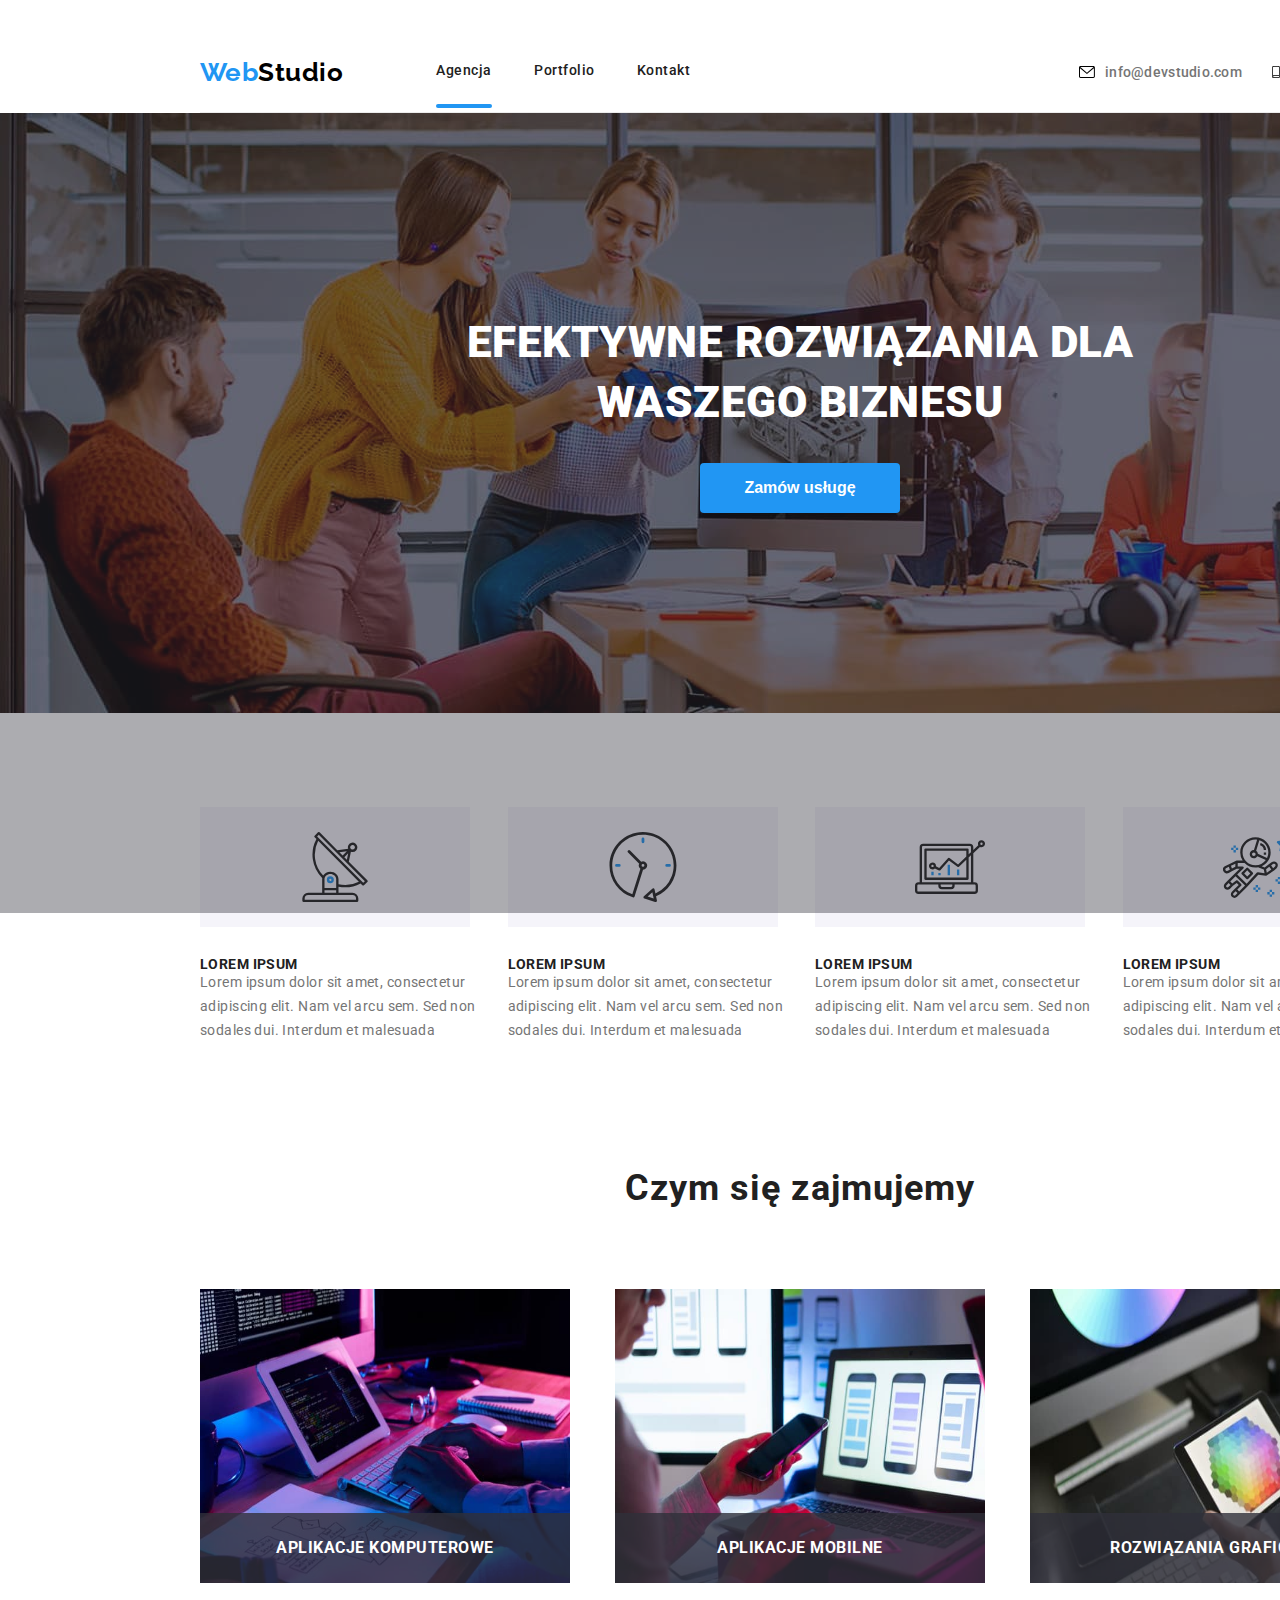
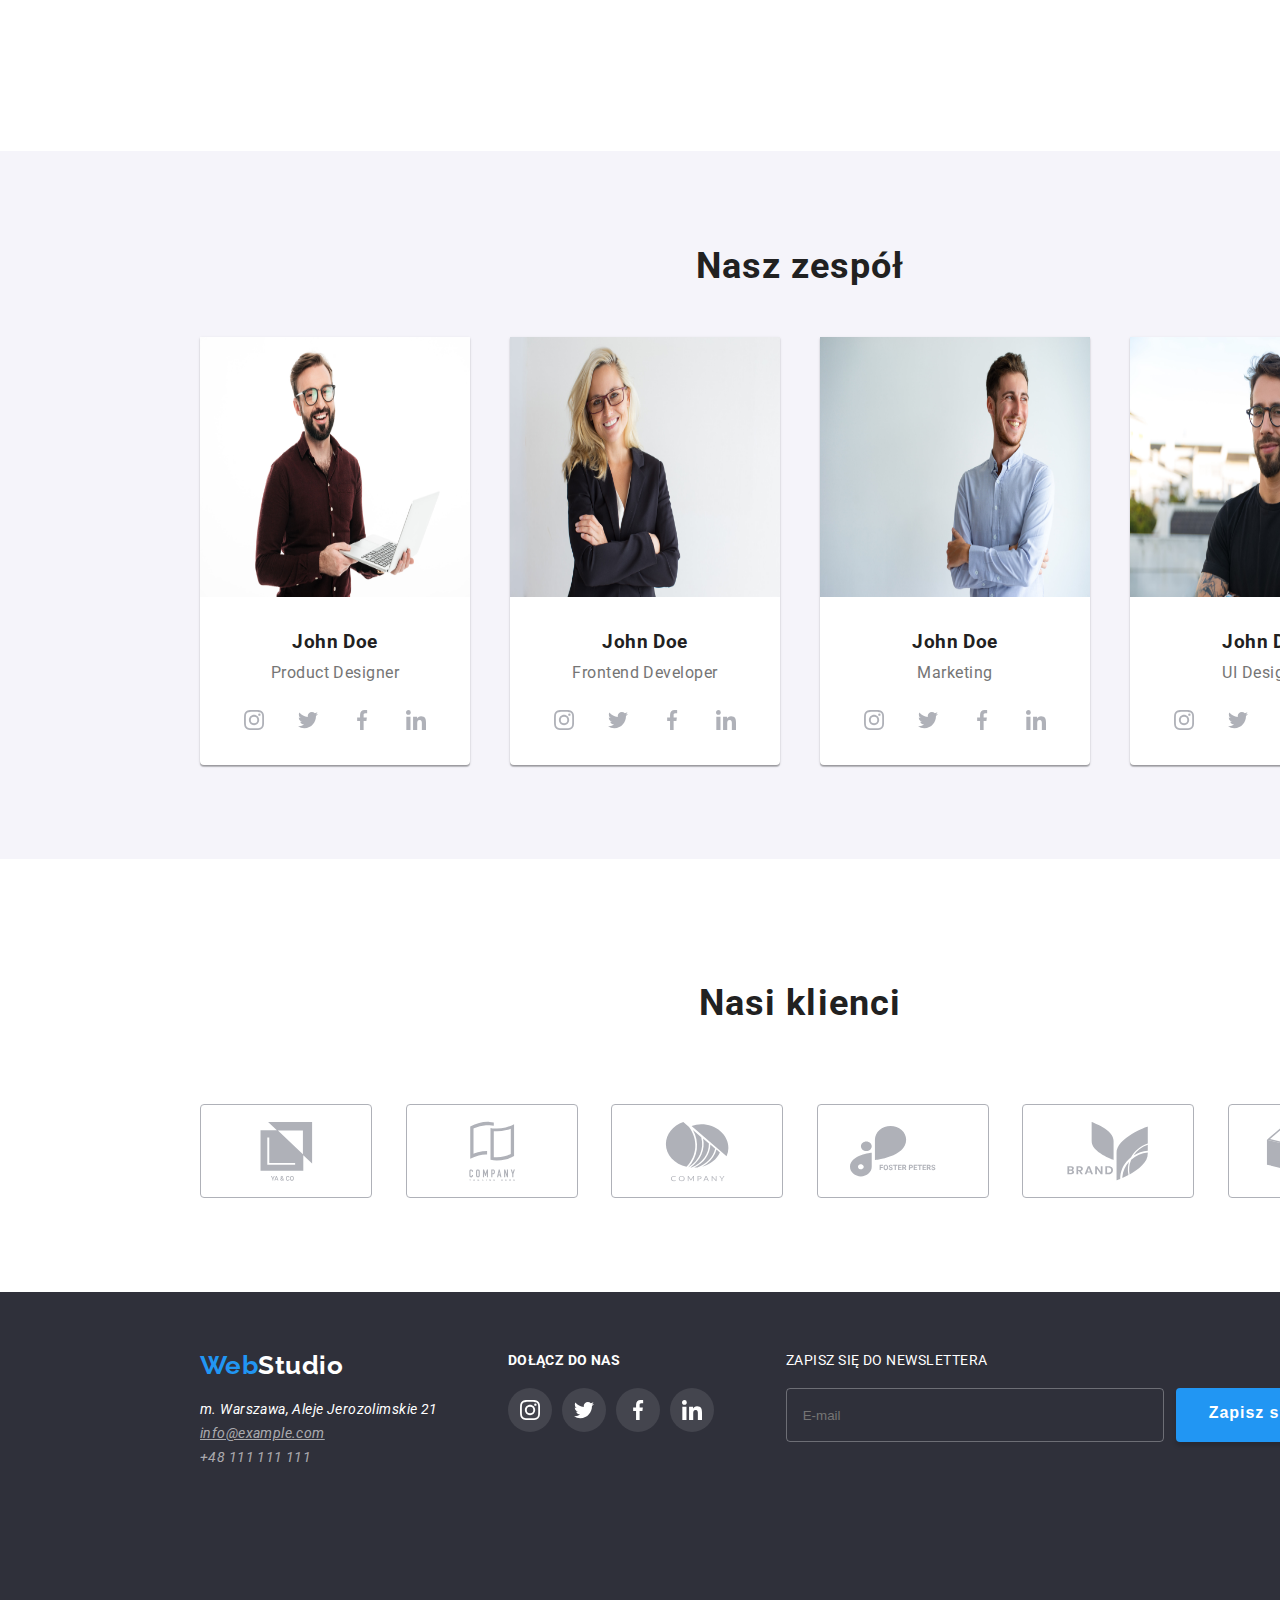
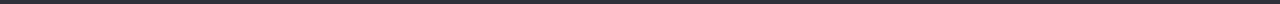
==== index.html @ 8ec06f4e "first commit" ====
<!DOCTYPE html>
<html lang="pl">
  <head>
    <meta charset="UTF-8" />
    <meta http-equiv="X-UA-Compatible" content="IE=edge" />
    <meta name="viewport" content="width=device-width, initial-scale=1.0" />
    <title>Studio</title>
    <link rel="stylesheet" href="./css/styles.css" />
    <link rel="preconnect" href="https://fonts.googleapis.com" />
    <link rel="preconnect" href="https://fonts.gstatic.com" crossorigin />
    <link
      href="https://fonts.googleapis.com/css2?family=Raleway:wght@700&family=Roboto:wght@400;500;700;900&display=swap"
      rel="stylesheet"
    />
    <link
      rel="stylesheet"
      href="https://cdnjs.cloudflare.com/ajax/libs/modern-normalize/2.0.0/modern-normalize.min.css"
      integrity="sha512-4xo8blKMVCiXpTaLzQSLSw3KFOVPWhm/TRtuPVc4WG6kUgjH6J03IBuG7JZPkcWMxJ5huwaBpOpnwYElP/m6wg=="
      crossorigin="anonymous"
      referrerpolicy="no-referrer"
    />
    <style>
      body {
        width: 1600px;
      }
    </style>
  </head>
  <body>
    <header class="container">
      <nav class="navigation-container">
        <div class="menu-nav">
          <a href="index.html" class="ws-link"
            ><span class="web">Web</span>Studio</a
          >

          <ul class="nav-list">
            <li>
              <a class="nav-links is-active" href="index.html">Agencja</a>
            </li>
            <li><a class="nav-links" href="portfolio.html">Portfolio</a></li>
            <li><a class="nav-links" href="https://google.com">Kontakt</a></li>
          </ul>
        </div>

        <div class="contacts-nav">
          <ul class="contacts-menu">
            <li class="contacts-item">
              <a class="contact-links" href="mailto:info@devstudio.com">
                <svg class="contact-icon" width="16px" height="12px">
                  <use href="images/icons.svg#icon-envelope"></use>
                </svg>
                info@devstudio.com
              </a>
            </li>
            <li class="contacts-item">
              <a class="contact-links" href="tel:48111111111">
                <svg class="contact-icon" width="10px" height="12px">
                  <use href="images/icons.svg#icon-smartphone"></use>
                </svg>
                +48 111 111 111
              </a>
            </li>
          </ul>
        </div>
      </nav>
    </header>
    <main>
      <section class="hero">
        <div class="hero-container">
          <div class="title-main">
            <h1>EFEKTYWNE ROZWIĄZANIA DLA WASZEGO BIZNESU</h1>
          </div>

          <div class="order-button">
            <button data-modal-open class="button-main" type="button">
              Zamów usługę
            </button>
          </div>
        </div>
      </section>

      <section>
        <div class="container">
          <ul class="lorem-list">
            <li>
              <div class="box">
                <div class="icon-box">
                  <svg width="70px" height="70px">
                    <use href="images/icons.svg#icon-antenna-1"></use>
                  </svg>
                </div>
                <h3 class="title-lorem">LOREM IPSUM</h3>
                <p class="text-lorem">
                  Lorem ipsum dolor sit amet, consectetur adipiscing elit. Nam
                  vel arcu sem. Sed non sodales dui. Interdum et malesuada
                </p>
              </div>
            </li>
            <li>
              <div class="box">
                <div class="icon-box">
                  <svg width="70px" height="70px">
                    <use href="images/icons.svg#icon-clock-1"></use>
                  </svg>
                </div>
                <h3 class="title-lorem">LOREM IPSUM</h3>
                <p class="text-lorem">
                  Lorem ipsum dolor sit amet, consectetur adipiscing elit. Nam
                  vel arcu sem. Sed non sodales dui. Interdum et malesuada
                </p>
              </div>
            </li>
            <li>
              <div class="box">
                <div class="icon-box">
                  <svg width="70px" height="70px">
                    <use href="images/icons.svg#icon-diagram-1"></use>
                  </svg>
                </div>
                <h3 class="title-lorem">LOREM IPSUM</h3>
                <p class="text-lorem">
                  Lorem ipsum dolor sit amet, consectetur adipiscing elit. Nam
                  vel arcu sem. Sed non sodales dui. Interdum et malesuada
                </p>
              </div>
            </li>
            <li>
              <div class="box">
                <div class="icon-box">
                  <svg width="70px" height="70px">
                    <use href="images/icons.svg#icon-astronaut-1"></use>
                  </svg>
                </div>
                <h3 class="title-lorem">LOREM IPSUM</h3>
                <p class="text-lorem">
                  Lorem ipsum dolor sit amet, consectetur adipiscing elit. Nam
                  vel arcu sem. Sed non sodales dui. Interdum et malesuada
                </p>
              </div>
            </li>
          </ul>
        </div>
      </section>

      <section>
        <div class="container">
          <div class="what-we-do"><h2>Czym się zajmujemy</h2></div>
          <ul class="our-work">
            <li>
              <img
                class="about-us-img"
                src="images/box1.jpg"
                alt="computer"
                width="370"
                height="294"
              />
              <div class="about-us-title">
                <p class="about-us-text">Aplikacje komputerowe</p>
              </div>
            </li>
            <li>
              <img
                class="about-us-img"
                src="images/box2.jpg"
                alt="mobile"
                width="370"
                height="294"
              />
              <div class="about-us-title">
                <p class="about-us-text">Aplikacje mobilne</p>
              </div>
            </li>
            <li>
              <img
                class="about-us-img"
                src="images/box3.jpg"
                alt="tablet"
                width="370"
                height="294"
              />
              <div class="about-us-title">
                <p class="about-us-text">Rozwiązania graficzne</p>
              </div>
            </li>
          </ul>
        </div>
      </section>

      <section class="our-team">
        <div class="container team-main">
          <h2 class="our-team-title">Nasz zespół</h2>
          <ul class="team-cards">
            <li>
              <div class="card">
                <img
                  src="images/team_card_1.jpg"
                  alt="smile man"
                  width="270"
                  height="260"
                />
                <h3 class="card-name">John Doe</h3>
                <p class="position-name">Product Designer</p>

                <div class="card-icon">
                  <div class="social-media-icons">
                    <svg width="20px" height="20px">
                      <use href="images/icons.svg#icon-instagram-2"></use>
                    </svg>
                  </div>
                  <div class="social-media-icons">
                    <svg width="20px" height="20px">
                      <use href="images/icons.svg#icon-twitter-1"></use>
                    </svg>
                  </div>
                  <div class="social-media-icons">
                    <svg width="20px" height="20px">
                      <use href="images/icons.svg#icon-facebook-1"></use>
                    </svg>
                  </div>
                  <div class="social-media-icons">
                    <svg width="20px" height="20px">
                      <use href="images/icons.svg#icon-linkedin-1"></use>
                    </svg>
                  </div>
                </div>
              </div>
            </li>

            <li>
              <div class="card">
                <img
                  src="images/team_card_2.jpg"
                  alt="smile woman"
                  width="270"
                  height="260"
                />
                <h3 class="card-name">John Doe</h3>
                <p class="position-name">Frontend Developer</p>

                <div class="card-icon">
                  <div class="social-media-icons">
                    <svg width="20px" height="20px">
                      <use href="images/icons.svg#icon-instagram-2"></use>
                    </svg>
                  </div>
                  <div class="social-media-icons">
                    <svg width="20px" height="20px">
                      <use href="images/icons.svg#icon-twitter-1"></use>
                    </svg>
                  </div>
                  <div class="social-media-icons">
                    <svg width="20px" height="20px">
                      <use href="images/icons.svg#icon-facebook-1"></use>
                    </svg>
                  </div>
                  <div class="social-media-icons">
                    <svg width="20px" height="20px">
                      <use href="images/icons.svg#icon-linkedin-1"></use>
                    </svg>
                  </div>
                </div>
              </div>
            </li>

            <li>
              <div class="card">
                <img
                  src="images/team_card_3.jpg"
                  alt="smile man"
                  width="270"
                  height="260"
                />
                <h3 class="card-name">John Doe</h3>
                <p class="position-name">Marketing</p>

                <div class="card-icon">
                  <div class="social-media-icons">
                    <svg width="20px" height="20px">
                      <use href="images/icons.svg#icon-instagram-2"></use>
                    </svg>
                  </div>
                  <div class="social-media-icons">
                    <svg width="20px" height="20px">
                      <use href="images/icons.svg#icon-twitter-1"></use>
                    </svg>
                  </div>
                  <div class="social-media-icons">
                    <svg width="20px" height="20px">
                      <use href="images/icons.svg#icon-facebook-1"></use>
                    </svg>
                  </div>
                  <div class="social-media-icons">
                    <svg width="20px" height="20px">
                      <use href="images/icons.svg#icon-linkedin-1"></use>
                    </svg>
                  </div>
                </div>
              </div>
            </li>

            <li>
              <div class="card">
                <img
                  src="images/team_card_4.jpg"
                  alt="smile man with glasses"
                  width="270"
                  height="260"
                />
                <h3 class="card-name">John Doe</h3>
                <p class="position-name">UI Designer</p>

                <div class="card-icon">
                  <div class="social-media-icons">
                    <svg width="20px" height="20px">
                      <use href="images/icons.svg#icon-instagram-2"></use>
                    </svg>
                  </div>
                  <div class="social-media-icons">
                    <svg width="20px" height="20px">
                      <use href="images/icons.svg#icon-twitter-1"></use>
                    </svg>
                  </div>
                  <div class="social-media-icons">
                    <svg width="20px" height="20px">
                      <use href="images/icons.svg#icon-facebook-1"></use>
                    </svg>
                  </div>
                  <div class="social-media-icons">
                    <svg width="20px" height="20px">
                      <use href="images/icons.svg#icon-linkedin-1"></use>
                    </svg>
                  </div>
                </div>
              </div>
            </li>
          </ul>
        </div>
      </section>

      <section class="clients">
        <div class="container">
          <div class="our-clients"><h2>Nasi klienci</h2></div>
          <ul class="clients-icons">
            <li>
              <div class="clients-logo">
                <svg width="106px" height="60.4px">
                  <use href="images/icons.svg#icon-YA--CO"></use>
                </svg>
              </div>
            </li>
            <li>
              <div class="clients-logo">
                <svg width="106px" height="60.4px">
                  <use href="images/icons.svg#icon-company"></use>
                </svg>
              </div>
            </li>
            <li>
              <div class="clients-logo">
                <svg width="106px" height="60.4px">
                  <use href="images/icons.svg#icon-company-2"></use>
                </svg>
              </div>
            </li>
            <li>
              <div class="clients-logo">
                <svg width="106px" height="60.4px">
                  <use href="images/icons.svg#icon-foster-peters"></use>
                </svg>
              </div>
            </li>
            <li>
              <div class="clients-logo">
                <svg width="106px" height="60.4px">
                  <use href="images/icons.svg#icon-brand"></use>
                </svg>
              </div>
            </li>
            <li>
              <div class="clients-logo">
                <svg width="106px" height="60.4px">
                  <use href="images/icons.svg#icon-company3"></use>
                </svg>
              </div>
            </li>
          </ul>
        </div>
      </section>
    </main>

    <footer class="footer">
      <div class="container">
        <div class="footer-main">
          <div class="address-footer">
            <p class="footer-top-line"><span class="web">Web</span>Studio</p>
            <address>
              <ul>
                <li>
                  <a
                    class="footer-location"
                    href="https://goo.gl/maps/ze5Bx688UndLrZjg8"
                    target="_blank"
                  >
                    m. Warszawa, Aleje Jerozolimskie 21</a
                  >
                </li>
                <li>
                  <a class="footer-contact-mail" href="mailto:info@example.com"
                    >info@example.com</a
                  >
                </li>
                <li>
                  <a class="footer-contact" href="tel:48111111111"
                    >+48 111 111 111</a
                  >
                </li>
              </ul>
            </address>
          </div>

          <div class="join-us-footer">
            <p class="join-us-title">dołącz do nas</p>

            <div class="footer-social-media">
              <div class="social-media-icons-footer">
                <svg width="20px" height="20px">
                  <use href="images/icons.svg#icon-instagram-2"></use>
                </svg>
              </div>
              <div class="social-media-icons-footer">
                <svg width="20px" height="20px">
                  <use href="images/icons.svg#icon-twitter-1"></use>
                </svg>
              </div>
              <div class="social-media-icons-footer">
                <svg width="20px" height="20px">
                  <use href="images/icons.svg#icon-facebook-1"></use>
                </svg>
              </div>
              <div class="social-media-icons-footer">
                <svg width="20px" height="20px">
                  <use href="images/icons.svg#icon-linkedin-1"></use>
                </svg>
              </div>
            </div>
          </div>
          <div class="footer-newsletter">
            <form>
              <label for="newsletter" class="footer-inscription"
                ><p>Zapisz się do newslettera</p></label
              >
              <div class="input-send">
                <input
                  id="newsletter"
                  type="email"
                  placeholder="E-mail"
                  class="newsletter-input form-input"
                />
                <button type="submit" class="button-main-page">
                  Zapisz się
                  <svg width="24px" height="24" class="icon-newsletter">
                    <use href="./images/icons.svg#icon-send"></use>
                  </svg>
                </button>
              </div>
            </form>
          </div>
        </div>
      </div>
    </footer>

    <div class="modal-backdrop is-hidden" data-modal>
      <div class="modal">
        <button class="modal-button" data-modal-close>
          <svg width="30px" height="30px">
            <use href="images/icon-close.svg#icon-close"></use>
          </svg>
        </button>
        <form name="order_the_service" autocomplete="on" class="form-style">
          <h3>Zostaw swoje dane w formularzu poniżej</h3>
          <div class="input-icons">
            <div class="form-box">
              <label for="name" class="form-label"> Imie</label>
              <input
                class="form-input"
                id="name"
                type="text"
                name="name"
                required
              />
              <svg width="12px" height="12px" class="icons-form">
                <use href="./images/icons.svg#icon-name"></use>
              </svg>
            </div>

            <div class="form-box">
              <label for="phone" class="form-label"> Telefon</label>
              <input
                class="form-input"
                id="phone"
                type="tel"
                name="phone_number"
              />
              <svg width="13px" height="13px" class="icons-form">
                <use href="./images/icons.svg#icon-phone"></use>
              </svg>
            </div>

            <div class="form-box">
              <label for="e-mail" class="form-label">Email</label>
              <input id="e-mail" type="email" name="email" class="form-input" />
              <svg width="15px" height="12px" class="icons-form">
                <use href="./images/icons.svg#icon-e-mail"></use>
              </svg>
            </div>

            <label for="comment" class="form-label"><p>Komentarz</p></label>
            <textarea
              id="comment"
              name="comment"
              placeholder="Wprowadź tekst"
              class="textarea form-input"
            ></textarea>
          </div>

          <label class="checkbox-label" for="checkbox-accept">
            <input
              class="checkbox-hidden"
              type="checkbox"
              width="16px"
              height="15px"
              name="reg_accept"
              required
            />
            <svg class="checkbox-icon-unchecked" width="16px" height="15px">
              <use href="./images/icons.svg#icon-checkbox"></use>
            </svg>
            <svg class="checkbox-icon" width="16px" height="15px">
              <use href="./images/icons.svg#icon-tick"></use>
            </svg>

            <div class="checkbox-text">
              Oświadczam iż akceptuję <a href="">Regulamin</a> i
              <a href="">Politykę Prywatności</a>
            </div>
          </label>

          <button type="submit" class="button-main-page">Wyślij</button>
        </form>
      </div>
    </div>

    <script src="./js/modal.js"></script>
  </body>
</html>
---- css/styles.css ----
body {
  font-family: "Roboto", sans-serif;
  color: #212121;
  letter-spacing: 0.03em;
  margin: 0 auto;
}

:root {
  --brand-color-blue: #2196f3;
  --brand-color-grey: #757575;
  --white-tekst: #fff;
  --background-dark: #2f303a;
  --background-light: #f5f4fa;
  --header-border: #ececec;
  --img-shadow-first: #0000001f; /* 0.12 opacity */
  --img-shadow-second: #00000024; /* 0.14 opacity */
  --img-shadow-third: #00000033; /* 0.2 opacity */
  --button-shadow-hover-first: #0000001a; /* 0.1 opacity */
  --button-shadow-hover-second: #00000014;
  --grid-shadow-second: #0000000f;
  --grid-shadow-third: #00000029; /* 0.16 opacity */
  --grid-border: #eee;
  --overlay: #2f303a66;
  --icon-color: #afb1b8;
  --icon-color-footer: #ffffff1a;
  --overlay-what-we-do: rgba(47, 48, 58, 0.8);
  --default-time: 250ms;
  --default-timing-function: cubic-bezier(0.4, 0, 0.2, 1);
  --img-overlay-portfolio: rgba(33, 150, 243, 0.9);
  --newsletter-border: rgba(255, 255, 255, 0.3);
  --form-input-border: rgba(33, 33, 33, 0.2);
  --icons-form-color: #212121;
}

.container {
  width: 1200px;
  margin: 0 auto;
  padding: 0 15px 0 15px;
}

ul {
  list-style-type: none;
  padding: 0;
  margin: 0;
}

h2 {
  font-weight: 700;
  font-size: 36px;
  line-height: 42px;
  text-align: center;
  letter-spacing: 0.03em;
  color: #212121;
}

h3 {
  color: #212121;
  margin: 0;
}

a {
  text-decoration: none;
}

p {
  margin: 0;
  padding: 0;
}
.ws-link {
  font-family: "Raleway";
  font-style: normal;
  font-weight: 700;
  font-size: 26px;
  line-height: 100%;
  color: #000000;
  padding-top: 24px;
  padding-bottom: 25px;
  padding-right: 93px;
}
button:focus,
button:hover {
  background-color: var(--brand-color-blue);
  color: var(--white-tekst);
  box-shadow: 0px 3px 1px var(--button-shadow-hover-first),
    0px 1px 2px var(--button-shadow-hover-second),
    0px 2px 2px var(--img-shadow-first);
  transition-property: color, background-color, box-shadow;
  transition-duration: var(--default-time);
  transition-timing-function: var(--default-timing-function);
}

.web {
  color: #2196f3;
}

a.nav-links:link {
  color: #212121;
}
a.nav-links:visited {
  color: #212121;
}
a.nav-links:hover {
  color: #2196f3;
}
a.nav-links:active {
  color: #212121;
}

a.contact-links:link {
  color: #757575;
}
a.contact-links:visited {
  color: #757575;
}
a.contact-links:hover {
  color: #2196f3;
}
a.contact-links:active {
  color: #757575;
}

.contact-icon:hover {
  fill: #2196f3;
}

a.nav-links.is-active::after {
  content: "";
  display: block;
  position: relative;
  top: 25.5px;
  width: 100%;
  height: 4px;
  background-color: #2196f3;
  border-radius: 2px;
  color: #212121;
}

a.nav-links.portfolio::after {
  content: "";
  display: block;
  position: relative;
  top: 25.5px;
  width: 100%;
  height: 4px;
  background-color: #2196f3;
  border-radius: 2px;
}

.contacts-list {
  font-weight: 500;
  font-size: 14px;
  line-height: 100%;
}

.hero {
  max-width: 1600px;
  height: 600px;
  background-image: url("../images/background.jpg");
  position: relative;
}

.hero-container {
  position: absolute;
  top: 0;
  left: 0;
  width: 100%;
  height: 100%;
  background-color: rgba(47, 48, 58, 0.4);
  display: flex;
  flex-direction: column;
  align-items: center;
  padding-bottom: 200px;
  margin-bottom: 94px;
}

.title-main {
  display: flex;
  flex-direction: column;
  justify-content: center;
  align-items: center;
  width: 1200px;
  padding-bottom: 30px;
}

h1 {
  display: flex;
  max-width: 696px;
  text-align: center;
  margin: 0;
  font-weight: 900;
  font-size: 44px;
  line-height: 136%;
  color: #ffffff;
  padding-top: 200px;
}

.order-button {
  display: flex;
  justify-content: center;
}

.button-main {
  /* bg */
  width: 200px;
  height: 50px;
  background-color: #2196f3;
  box-shadow: 0px 4px 4px rgba(0, 0, 0, 0.15);
  border-radius: 4px;

  color: #ffffff;
  cursor: pointer;
  font-weight: 700;
  font-size: 16px;
  line-height: 188%;
}

.title-lorem {
  font-weight: 700;
  font-size: 14px;
  line-height: 100%;
  letter-spacing: 0.03em;
  text-transform: uppercase;
}

.text-lorem {
  font-size: 14px;
  line-height: 171%;
  letter-spacing: 0.03em;
  color: #757575;
}

.box {
  line-height: 171%;
  color: #757575;
}

.icon-box {
  display: flex;
  justify-content: center;
  align-items: center;
  width: 270px;
  height: 120px;
  background-color: #f5f4fa;
  margin-bottom: 30px;
}

.about-us {
  font-weight: 700;
  font-size: 36px;
  line-height: 100%;
}

.about-us-title {
  background-color: #2f303acc;
  width: 100%;
  height: 70px;
  position: relative;
  top: -74px;
}

.about-us-text {
  font-style: normal;
  font-weight: 700;
  text-transform: uppercase;
  line-height: 16px;
  text-align: center;
  letter-spacing: 0.03em;
  color: #ffffff;
  padding-top: 27px;
  z-index: 1;
}

.what-we-do {
  display: flex;
  flex-direction: column;
  align-items: center;
  padding-top: 94px;
  padding-bottom: 50px;
}

.about-us-img {
  width: 370px;
  height: 294px;
}

.our-team {
  width: 1600px;
  background-color: #f5f4fa;
}

.our-team-title {
  display: flex;
  justify-content: center;
  margin: 0 auto;
  padding-bottom: 50px;
}

.card {
  display: block;
  width: 270px;
  height: 428px;
  background-color: #ffffff;
  box-shadow: 0px 1px 3px rgba(0, 0, 0, 0.12), 0px 1px 1px rgba(0, 0, 0, 0.14),
    0px 2px 1px rgba(0, 0, 0, 0.2);
  border-radius: 0px 0px 4px 4px;
}

.card-icon {
  display: flex;
  justify-content: space-around;
  width: 206px;
  height: 56px;
  margin-left: 32px;
  gap: 10px;
  fill: #afb1b8;
}

.social-media-icons {
  display: flex;
  justify-content: center;
  align-items: center;
  width: 44px;
  height: 44px;
  border: none;
  border-radius: 22px;
  cursor: pointer;
}

.social-media-icons:hover {
  fill: #ffffff;
  background-color: #2196f3;
}

.clients {
  margin-bottom: 94px;
}

.our-clients {
  display: flex;
  justify-content: center;
  margin: 0 auto;
  padding-top: 94px;
}

.clients-icons {
  display: flex;
  justify-content: space-between;
  padding-top: 50px;
}

.clients-logo {
  display: flex;
  justify-content: center;
  align-items: center;
  width: 170px;
  height: 92px;
  border: 1px solid #afb1b8;
  border-radius: 4px;
  fill: #afb1b8;
}

.clients-logo:hover {
  border-color: #2196f3;
  border-radius: 4px;
}

.clients-logo:hover {
  fill: #2196f3;
}

.footer {
  width: 1600px;
  height: 252px;
  background: #2f303a;
  padding-top: 60px;
  margin: 0px;
}

.footer-main {
  display: flex;
  justify-content: flex-start;
}

.address-footer {
  display: block;
  justify-content: flex-start;
  margin-right: 70px;
}

.footer-top-line {
  font-family: "Raleway";
  font-style: normal;
  font-weight: 700;
  font-size: 26px;
  line-height: 100%;
  color: #ffffff;
  padding-bottom: 20px;
}

.footer-location {
  font-size: 14px;
  line-height: 171%;
  color: #ffffff;
  letter-spacing: 0.03em;
}

.footer-contact {
  font-size: 14px;
  line-height: 171%;
  color: rgba(255, 255, 255, 0.6);
  letter-spacing: 0.03em;
}

.footer-contact-mail {
  font-size: 14px;
  line-height: 171%;
  color: rgba(255, 255, 255, 0.6);
  letter-spacing: 0.03em;
  text-decoration-line: underline;
}

.join-us-footer {
  display: block;
}

.footer-social-media {
  display: flex;
  gap: 10px;
}

.social-media-icons-footer {
  display: flex;
  justify-content: center;
  align-items: center;
  width: 44px;
  height: 44px;
  border: none;
  border-radius: 22px;
  cursor: pointer;
  background-color: rgba(255, 255, 255, 0.1);
  fill: #ffffff;
}

.social-media-icons-footer:hover {
  fill: #ffffff;
  background-color: #2196f3;
}

.input-send {
  margin-top: 20px;
  display: flex;
  gap: 12px;
}

.newsletter-input {
  width: 358px;
  height: 50px;
  background-color: inherit;
  border: 1px solid var(--newsletter-border);
  border-radius: 4px;
  padding-left: 16px;
}

.footer-newsletter {
  padding-left: 72px;
}

.button-main-page {
  background-color: var(--brand-color-blue);
  color: var(--white-tekst);
  font-weight: 700;
  line-height: 1.875;
  width: 200px;
  padding: 10px 0;
  margin: 0 auto;
  letter-spacing: 0.06em;
  display: flex;
  justify-content: center;
  box-shadow: 0px 4px 4px rgba(0, 0, 0, 0.15);
}

.icon-newsletter {
  fill: var(--white-tekst);
  margin-left: 24px;
}
.footer-inscription {
  text-transform: uppercase;
  line-height: 1.1428em;
  font-size: 14px;
  color: #fff;
}

button {
  cursor: pointer;
  font-size: 16px;
  background-color: var(--background-light);
  font-weight: 500;
  line-height: 1.625;
  border: none;
  border-radius: 4px;
  padding: 6px 22px;
}

.form-style {
  display: flex;
  flex-direction: column;
  margin: 40px;
}

.form-input:focus {
  outline: 1px solid var(--brand-color-blue);
  transition-property: outline;
  transition-duration: var(--default-time);
  transition-timing-function: var(--default-timing-function);
}

.form-input:focus + svg {
  fill: var(--brand-color-blue);
  transition-property: fill;
  transition-duration: var(--default-time);
  transition-timing-function: var(--default-timing-function);
}

.join-us-title {
  display: flex;
  font-weight: 700;
  font-size: 14px;
  line-height: 16px;
  letter-spacing: 0.03em;
  text-transform: uppercase;
  color: #ffffff;
  padding-bottom: 20px;
}

.button-portfolio {
  height: 38px;
  background-color: #f5f4fa;
  border: none;
  border-radius: 4px;
  padding: 6px 22px;

  color: #212121;
  cursor: pointer;
  font-weight: 500;
  font-size: 16px;
  line-height: 162%;
  text-align: center;
  letter-spacing: 0.03em;
}

a.button-portfolio:link {
  background-color: #f5f4fa;
  color: #212121;
}
a.button-portfolio:visited {
  background-color: #f5f4fa;
  color: #212121;
}
a.button-portfolio:hover {
  background-color: #2196f3;
  color: #ffffff;
  box-shadow: 0px 3px 1px rgba(0, 0, 0, 0.1), 0px 1px 2px rgba(0, 0, 0, 0.08),
    0px 2px 2px rgba(0, 0, 0, 0.12);
  border-radius: 4px;
}
a.button-portfolio:active {
  background-color: #2196f3;
  color: #ffffff;
}

.project-card {
  display: flex;
  flex-direction: column;
  width: 370px;
  height: 404px;
  margin-bottom: 15px;
  margin-top: 15px;
}

.project-card:hover,
.project-card:focus {
  cursor: pointer;
  box-shadow: 0px 1px 1px rgba(0, 0, 0, 0.12), 0px 4px 4px rgba(0, 0, 0, 0.06),
    1px 4px 6px rgba(0, 0, 0, 0.16);
}

.card-image {
  position: relative;
  overflow: hidden;
}

.card-image-overlay {
  width: 370px;
  height: 294px;
  background-color: #2196f3e6;
  position: absolute;
  bottom: 0;
  overflow: hidden;
  transform: translateY(100%);
  transition-duration: 250ms;
  transition-timing-function: cubic-bezier(0.4, 0, 0.2, 1);
}

.card-image-overlay-text {
  font-size: 18px;
  line-height: 156%;
  letter-spacing: 0.03em;
  color: #ffffff;
  padding-top: 49px;
  padding-left: 24px;
  padding-right: 45px;
}

.project-card:hover .card-image-overlay {
  transform: translateY(0);
}

.card-border {
  justify-content: flex-start;
  height: 110px;
  width: 370px;
  border: #eeeeee 1px solid;
  border-top: none;
  margin: 0 auto;
  padding: 20px 24px;
}

.project-name {
  font-weight: 700;
  font-size: 18px;
  line-height: 200%;
}

.project-description {
  font-size: 16px;
  line-height: 188%;
  color: #757575;
}

.container {
  width: 1200px;
  margin: 0 auto;
  padding: 0 15 0 15;
}

.navigation-container {
  display: flex;
  justify-content: space-between;
  border-bottom-width: 1px;
  border-bottom-style: solid;
  border-bottom-color: #ececec;
}

.team-main {
  background-color: #f5f4fa;
  padding-top: 94px;
  padding-bottom: 94px;
}

.logo-nav {
  display: flex;
  justify-content: flex-start;
  align-items: center;
  padding-right: 93px;
}
.menu-nav {
  display: flex;
  justify-content: flex-start;
  align-items: center;
  row-gap: 46px;
  padding-top: 32px;
  margin-left: 0;
}

.nav-list {
  display: flex;
  justify-content: space-between;
  width: 254px;
  font-weight: 500;
  font-size: 14px;
  line-height: 16px;
  font-weight: 500;
  color: #212121;
}

.contacts-nav {
  display: flex;
  justify-content: space-between;
  align-items: center;
  width: 321px;
  padding-top: 32px;
  padding-bottom: 32px;
  row-gap: 30px;
}

.contacts-menu {
  display: flex;
  justify-content: space-between;
  align-items: center;
  width: 321px;
  row-gap: 30px;
  padding-top: 32px;
  font-weight: 500;
  font-size: 14px;
  line-height: 16px;
  letter-spacing: 0.02em;
}

.contacts-item {
  display: flex;
  padding-right: 0px;
  font-weight: 500;
  font-size: 14px;
  line-height: 16px;
  letter-spacing: 0.02em;
}

.contact-links {
  display: flex;
  justify-content: space-between;
  gap: 10px;
  align-items: center;
  padding: 0;
}

.lorem-list {
  display: flex;
  justify-content: space-between;
  gap: 30px;
  padding-top: 94px;
}

.contact-links:hover {
  fill: #2196f3;
}

.our-work {
  display: flex;
  justify-content: space-between;
  flex-wrap: wrap;
  gap: 30px;
  padding-bottom: 94px;
}

.team-cards {
  display: flex;
  justify-content: space-between;
  flex-wrap: wrap;
  gap: 30px;
}

.card-name {
  color: #212121;
  display: flex;
  justify-content: center;
  margin-top: 30px;
  margin-bottom: 10px;
}

.portfolio-container {
  width: 572px;
  padding-top: 94px;
  padding-bottom: 34px;
  margin: 0 auto;
}

.position-name {
  color: #757575;
  display: flex;
  justify-content: center;
  margin-bottom: 16px;
}
div {
  display: block;
}
.portfolio-menu {
  display: flex;
  justify-content: center;
  gap: 8px;
  padding: 0px 22px;
}

.projects {
  display: flex;
  flex-wrap: wrap;
  justify-content: space-between;
  gap: 15px;
  margin-bottom: 94px;
}

.button-main-page {
  background-color: var(--brand-color-blue);
  color: var(--white-tekst);
  font-weight: 700;
  line-height: 1.875;
  width: 200px;
  padding: 10px 0;
  margin: 0 auto;
  letter-spacing: 0.06em;
  display: flex;
  justify-content: center;
  box-shadow: 0px 4px 4px rgba(0, 0, 0, 0.15);
}

.modal-backdrop {
  position: fixed;
  top: 0;
  left: 0;
  bottom: 0;
  right: 0;
  background-color: var(--img-shadow-third);
  display: flex;
  transition-property: opacity, scale, visibility;
  transition-duration: 1s;
}

.is-hidden {
  pointer-events: none;
  visibility: hidden;
  opacity: 0;
  transform: scale(0);
}

.modal {
  position: absolute;
  width: 528px;
  min-height: 581px;
  left: 50%;
  top: 50%;
  transform: translate(-50%, -50%);
  background-color: var(--white-tekst);
  box-shadow: 0px 1px 3px var(--img-shadow-first),
    0px 1px 1px var(--img-shadow-second), 0px 2px 1px var(--img-shadow-third);
  border-radius: 4px;
}

.modal-button {
  all: unset;
  position: absolute;
  margin: 8px 0 0 490px;
}
.form-style {
  display: flex;
  flex-direction: column;
  margin: 40px;
}

.form-box {
  position: relative;
}

.input-icons input {
  width: 448px;
  height: 40px;
  background-color: inherit;
  border: 1px solid var(--form-input-border);
  border-radius: 4px;
  padding: 0 0 0 42px;
  display: block;
}

.input-icons textarea {
  width: 448px;
  height: 120px;
  background-color: inherit;
  border: 1px solid var(--form-input-border);
  border-radius: 4px;
  padding: 12px 16px;
  resize: none;
  display: block;
}

form h3 {
  text-align: center;
  font-size: 20px;
  letter-spacing: 0.03em;
  line-height: 23px;
  margin-bottom: 2px;
  font-style: 700;
}

.form-label {
  font-weight: 400;
  font-size: 12px;
  line-height: 14px;
  letter-spacing: 0.01em;
  color: var(--brand-color-grey);
  margin: 10px 0 4px 0;
  display: flex;
}

.checkbox-label {
  margin: 20px 0 30px 15px;
  font-weight: 400;
  font-size: 14px;
  line-height: 24px;
  letter-spacing: 0.03em;
  color: var(--brand-color-grey);
  display: flex;
  align-items: center;
  position: relative;
}

.checkbox-label a {
  text-decoration: underline;
  color: var(--brand-color-blue);
}

.checkbox-icon {
  position: absolute;
  fill: var(--white-tekst);
  border-radius: 2px;
  visibility: hidden;
  transition-property: background-color, visibility, scale;
  transition-duration: var(--default-time);
  transition-timing-function: var(--default-timing-function);
  scale: 0;
}

.checkbox-hidden:checked ~ .checkbox-icon {
  visibility: visible;
  background-color: var(--brand-color-blue);
  scale: 1;
}

.checkbox-hidden:checked ~ .checkbox-icon-unchecked {
  scale: 0;
}

.checkbox-icon-unchecked {
  position: absolute;
  scale: 1;
  transition: scale, 0.2s;
}

.checkbox-text {
  margin-left: 8px;
}

.checkbox-hidden {
  -moz-appearance: none;
  -webkit-appearance: none;
  appearance: none;
  width: 16px;
  height: 15px;
  z-index: 10;
}

.input-icons svg {
  position: absolute;
}

.icons-form {
  top: 32px;
  left: 15px;
  fill: var(--icons-form-color);
}

.icon-checkbox {
  margin-left: 15px;
}

.form-input:focus {
  outline: 1px solid var(--brand-color-blue);
  transition-property: outline;
  transition-duration: var(--default-time);
  transition-timing-function: var(--default-timing-function);
}

.form-input:focus + svg {
  fill: var(--brand-color-blue);
  transition-property: fill;
  transition-duration: var(--default-time);
  transition-timing-function: var(--default-timing-function);
}
.checkbox-label {
  margin: 20px 0 30px 15px;
  font-weight: 400;
  font-size: 14px;
  line-height: 24px;
  letter-spacing: 0.03em;
  color: var(--brand-color-grey);
  display: flex;
  align-items: center;
  position: relative;
}

.checkbox-label a {
  text-decoration: underline;
  color: var(--brand-color-blue);
}

.checkbox-icon {
  position: absolute;
  fill: var(--white-tekst);
  border-radius: 2px;
  visibility: hidden;
  transition-property: background-color, visibility, scale;
  transition-duration: var(--default-time);
  transition-timing-function: var(--default-timing-function);
  scale: 0;
}

.checkbox-hidden:checked ~ .checkbox-icon {
  visibility: visible;
  background-color: var(--brand-color-blue);
  scale: 1;
}

.checkbox-hidden:checked ~ .checkbox-icon-unchecked {
  scale: 0;
}

.checkbox-icon-unchecked {
  position: absolute;
  scale: 1;
  transition: scale, 0.2s;
}

.checkbox-text {
  margin-left: 8px;
}

.checkbox-hidden {
  -moz-appearance: none;
  -webkit-appearance: none;
  appearance: none;
  width: 16px;
  height: 15px;
  z-index: 10;
}
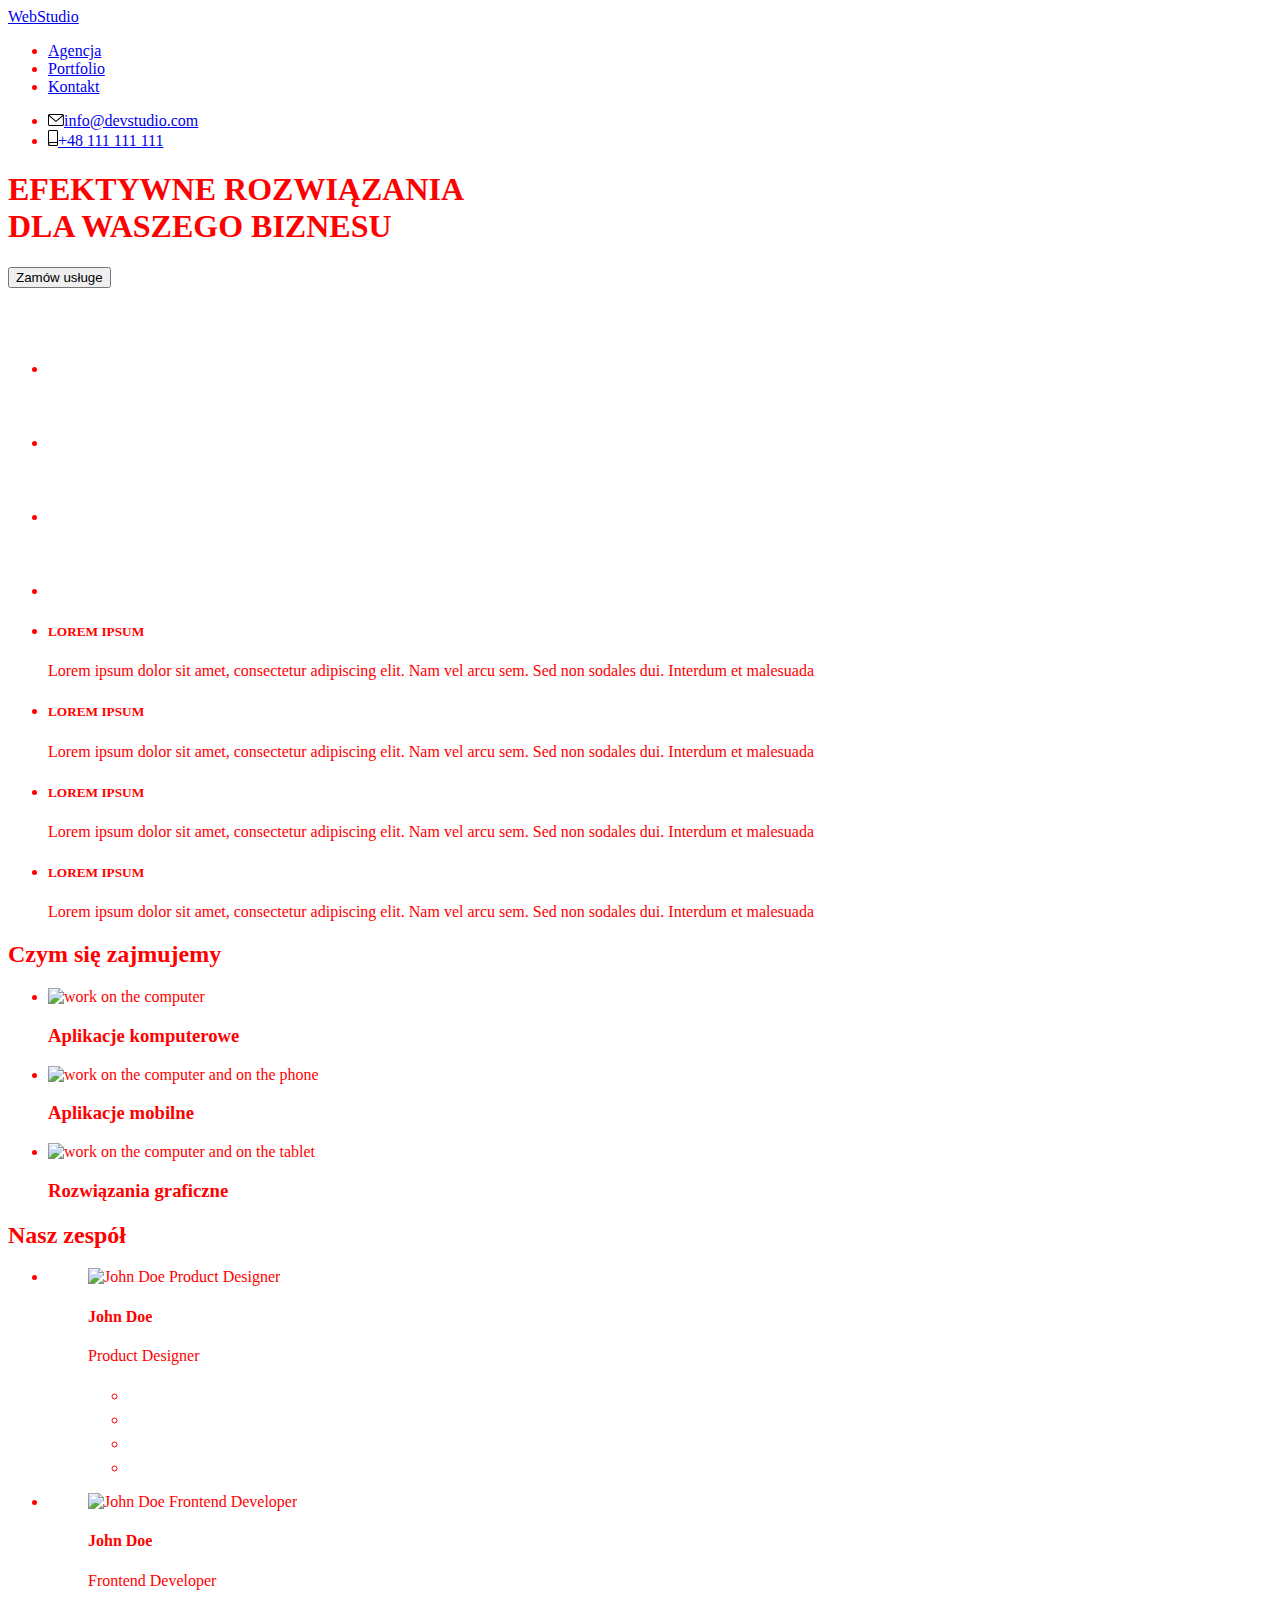
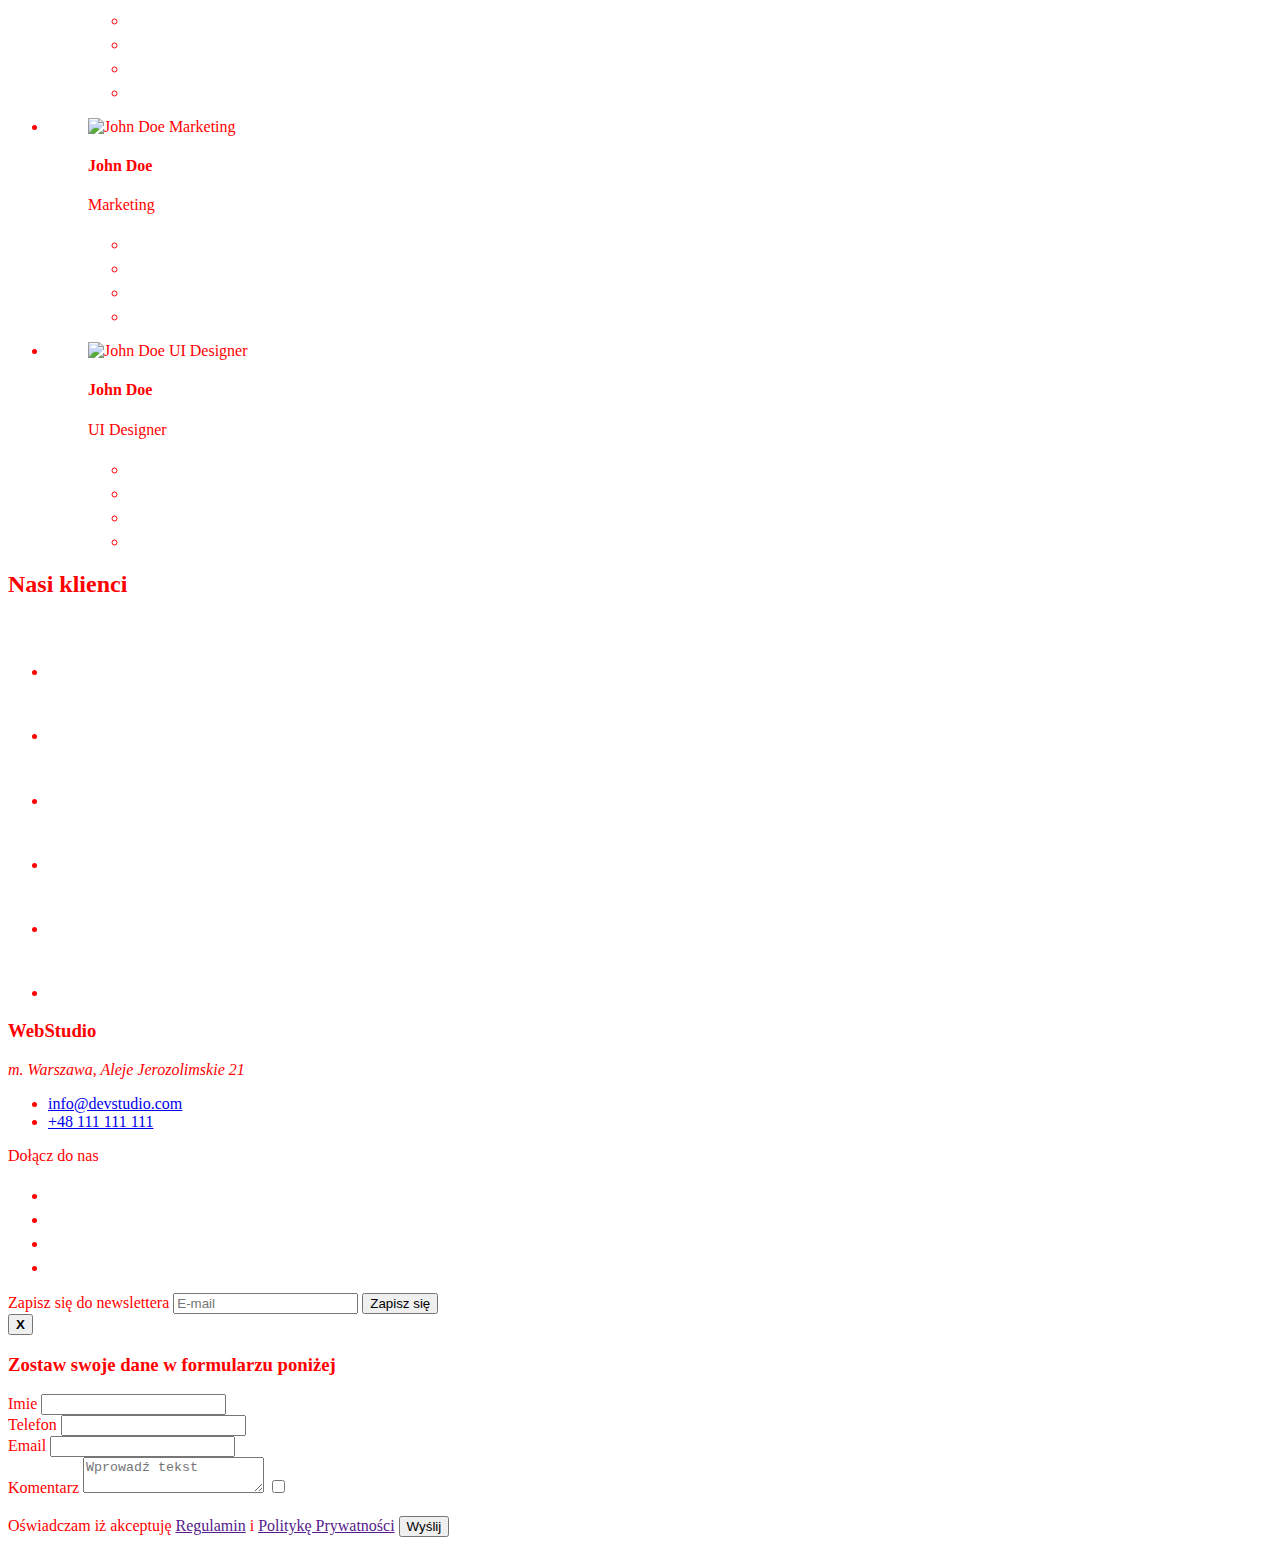
==== commit 31e8c5ce: "first commit scss" ====
--- a/index.html
+++ b/index.html
@@ -1,11 +1,10 @@
 <!DOCTYPE html>
-<html lang="pl">
+<html lang="en">
   <head>
     <meta charset="UTF-8" />
     <meta http-equiv="X-UA-Compatible" content="IE=edge" />
     <meta name="viewport" content="width=device-width, initial-scale=1.0" />
-    <title>Studio</title>
-    <link rel="stylesheet" href="./css/styles.css" />
+    <title>Main page</title>
     <link rel="preconnect" href="https://fonts.googleapis.com" />
     <link rel="preconnect" href="https://fonts.gstatic.com" crossorigin />
     <link
@@ -14,542 +13,473 @@
     />
     <link
       rel="stylesheet"
-      href="https://cdnjs.cloudflare.com/ajax/libs/modern-normalize/2.0.0/modern-normalize.min.css"
-      integrity="sha512-4xo8blKMVCiXpTaLzQSLSw3KFOVPWhm/TRtuPVc4WG6kUgjH6J03IBuG7JZPkcWMxJ5huwaBpOpnwYElP/m6wg=="
+      href="https://cdnjs.cloudflare.com/ajax/libs/modern-normalize/1.1.0/modern-normalize.min.css"
+      integrity="sha512-wpPYUAdjBVSE4KJnH1VR1HeZfpl1ub8YT/NKx4PuQ5NmX2tKuGu6U/JRp5y+Y8XG2tV+wKQpNHVUX03MfMFn9Q=="
       crossorigin="anonymous"
       referrerpolicy="no-referrer"
     />
-    <style>
-      body {
-        width: 1600px;
-      }
-    </style>
+    <link href="css/main.min.css" rel="stylesheet" />
   </head>
-  <body>
-    <header class="container">
-      <nav class="navigation-container">
-        <div class="menu-nav">
-          <a href="index.html" class="ws-link"
-            ><span class="web">Web</span>Studio</a
-          >
-
-          <ul class="nav-list">
-            <li>
-              <a class="nav-links is-active" href="index.html">Agencja</a>
-            </li>
-            <li><a class="nav-links" href="portfolio.html">Portfolio</a></li>
-            <li><a class="nav-links" href="https://google.com">Kontakt</a></li>
-          </ul>
-        </div>
-
-        <div class="contacts-nav">
-          <ul class="contacts-menu">
-            <li class="contacts-item">
-              <a class="contact-links" href="mailto:info@devstudio.com">
-                <svg class="contact-icon" width="16px" height="12px">
-                  <use href="images/icons.svg#icon-envelope"></use>
-                </svg>
-                info@devstudio.com
-              </a>
-            </li>
-            <li class="contacts-item">
-              <a class="contact-links" href="tel:48111111111">
-                <svg class="contact-icon" width="10px" height="12px">
-                  <use href="images/icons.svg#icon-smartphone"></use>
-                </svg>
-                +48 111 111 111
-              </a>
-            </li>
-          </ul>
-        </div>
-      </nav>
+  <body class="body">
+    <header class="header">
+      <div class="container header__container">
+        <a class="header__logo logo-main" href="index.html"
+          ><span class="logo-main--accent">Web</span>Studio</a
+        >
+        <nav>
+          <menu class="navigation">
+            <li>
+              <a
+                class="navigation__link navigation__link--accent"
+                href="index.html"
+                lang="pl"
+                >Agencja</a
+              >
+            </li>
+            <li>
+              <a class="navigation__link" href="portfolio.html" lang="pl"
+                >Portfolio</a
+              >
+            </li>
+            <li>
+              <a class="navigation__link" href="kontakt.html" lang="pl"
+                >Kontakt</a
+              >
+            </li>
+          </menu>
+        </nav>
+        <ul class="contact">
+          <li class="contact__email">
+            <a href="mailto:info@devstudio.com"
+              ><svg class="icon-envelope" width="16" height="12">
+                <use href="images/icons.svg#icon-envelope"></use></svg></a
+            ><a class="email" href="mailto:info@devstudio.com"
+              >info@devstudio.com</a
+            >
+          </li>
+          <li class="contact__telephon">
+            <a href="tel:+48111111111"
+              ><svg class="icon-smartphon" width="10" height="16">
+                <use href="images/icons.svg#icon-smartphone"></use></svg></a
+            ><a class="telephon" href="tel:+48111111111">+48 111 111 111</a>
+          </li>
+        </ul>
+      </div>
     </header>
     <main>
-      <section class="hero">
-        <div class="hero-container">
-          <div class="title-main">
-            <h1>EFEKTYWNE ROZWIĄZANIA DLA WASZEGO BIZNESU</h1>
-          </div>
-
-          <div class="order-button">
-            <button data-modal-open class="button-main" type="button">
-              Zamów usługę
-            </button>
-          </div>
-        </div>
+      <section class="title-section">
+        <h1 class="title-section__title" lang="pl">
+          EFEKTYWNE ROZWIĄZANIA<br />DLA WASZEGO BIZNESU
+        </h1>
+        <button class="btn" type="button" lang="pl" data-modal-open>
+          Zamów usługe
+        </button>
       </section>
-
-      <section>
+      <section class="section">
         <div class="container">
-          <ul class="lorem-list">
-            <li>
-              <div class="box">
-                <div class="icon-box">
-                  <svg width="70px" height="70px">
-                    <use href="images/icons.svg#icon-antenna-1"></use>
-                  </svg>
-                </div>
-                <h3 class="title-lorem">LOREM IPSUM</h3>
-                <p class="text-lorem">
-                  Lorem ipsum dolor sit amet, consectetur adipiscing elit. Nam
-                  vel arcu sem. Sed non sodales dui. Interdum et malesuada
-                </p>
-              </div>
-            </li>
-            <li>
-              <div class="box">
-                <div class="icon-box">
-                  <svg width="70px" height="70px">
-                    <use href="images/icons.svg#icon-clock-1"></use>
-                  </svg>
-                </div>
-                <h3 class="title-lorem">LOREM IPSUM</h3>
-                <p class="text-lorem">
-                  Lorem ipsum dolor sit amet, consectetur adipiscing elit. Nam
-                  vel arcu sem. Sed non sodales dui. Interdum et malesuada
-                </p>
-              </div>
-            </li>
-            <li>
-              <div class="box">
-                <div class="icon-box">
-                  <svg width="70px" height="70px">
-                    <use href="images/icons.svg#icon-diagram-1"></use>
-                  </svg>
-                </div>
-                <h3 class="title-lorem">LOREM IPSUM</h3>
-                <p class="text-lorem">
-                  Lorem ipsum dolor sit amet, consectetur adipiscing elit. Nam
-                  vel arcu sem. Sed non sodales dui. Interdum et malesuada
-                </p>
-              </div>
-            </li>
-            <li>
-              <div class="box">
-                <div class="icon-box">
-                  <svg width="70px" height="70px">
-                    <use href="images/icons.svg#icon-astronaut-1"></use>
-                  </svg>
-                </div>
-                <h3 class="title-lorem">LOREM IPSUM</h3>
-                <p class="text-lorem">
-                  Lorem ipsum dolor sit amet, consectetur adipiscing elit. Nam
-                  vel arcu sem. Sed non sodales dui. Interdum et malesuada
-                </p>
-              </div>
-            </li>
-          </ul>
-        </div>
-      </section>
-
-      <section>
-        <div class="container">
-          <div class="what-we-do"><h2>Czym się zajmujemy</h2></div>
-          <ul class="our-work">
-            <li>
+          <ul class="logo-lorem">
+            <li class="logo-lorem__icon">
+              <svg width="70" height="70">
+                <use href="images/icons.svg#icon-antenna1"></use>
+              </svg>
+            </li>
+            <li class="logo-lorem__icon">
+              <svg width="70" height="70">
+                <use href="images/icons.svg#icon-clock1"></use>
+              </svg>
+            </li>
+            <li class="logo-lorem__icon">
+              <svg width="70" height="70">
+                <use href="images/icons.svg#icon-diagram1"></use>
+              </svg>
+            </li>
+            <li class="logo-lorem__icon">
+              <svg width="70" height="70">
+                <use href="images/icons.svg#icon-astronaut1"></use>
+              </svg>
+            </li>
+          </ul>
+          <ul class="lorem">
+            <li>
+              <h5 class="lorem__title" lang="la">LOREM IPSUM</h5>
+              <p class="lorem__text" lang="la">
+                Lorem ipsum dolor sit amet, consectetur adipiscing elit. Nam vel
+                arcu sem. Sed non sodales dui. Interdum et malesuada
+              </p>
+            </li>
+            <li>
+              <h5 class="lorem__title" lang="la">LOREM IPSUM</h5>
+              <p class="lorem__text" lang="la">
+                Lorem ipsum dolor sit amet, consectetur adipiscing elit. Nam vel
+                arcu sem. Sed non sodales dui. Interdum et malesuada
+              </p>
+            </li>
+            <li>
+              <h5 class="lorem__title" lang="la">LOREM IPSUM</h5>
+              <p class="lorem__text" lang="la">
+                Lorem ipsum dolor sit amet, consectetur adipiscing elit. Nam vel
+                arcu sem. Sed non sodales dui. Interdum et malesuada
+              </p>
+            </li>
+            <li>
+              <h5 class="lorem__title" lang="la">LOREM IPSUM</h5>
+              <p class="lorem__text" lang="la">
+                Lorem ipsum dolor sit amet, consectetur adipiscing elit. Nam vel
+                arcu sem. Sed non sodales dui. Interdum et malesuada
+              </p>
+            </li>
+          </ul>
+          <h2 class="section__title title-sections" lang="pl">
+            Czym się zajmujemy
+          </h2>
+          <ul class="work">
+            <li class="work__item">
               <img
-                class="about-us-img"
-                src="images/box1.jpg"
-                alt="computer"
+                src="images/picture1.jpg"
+                alt="work on the computer"
                 width="370"
                 height="294"
               />
-              <div class="about-us-title">
-                <p class="about-us-text">Aplikacje komputerowe</p>
-              </div>
-            </li>
-            <li>
+              <h3 class="work__title">Aplikacje komputerowe</h3>
+            </li>
+            <li class="work__item">
               <img
-                class="about-us-img"
-                src="images/box2.jpg"
-                alt="mobile"
+                src="images/picture2.jpg"
+                alt="work on the computer and on the phone"
                 width="370"
                 height="294"
               />
-              <div class="about-us-title">
-                <p class="about-us-text">Aplikacje mobilne</p>
-              </div>
-            </li>
-            <li>
+              <h3 class="work__title">Aplikacje mobilne</h3>
+            </li>
+            <li class="work__item">
               <img
-                class="about-us-img"
-                src="images/box3.jpg"
-                alt="tablet"
+                src="images/picture3.jpg"
+                alt="work on the computer and on the tablet"
                 width="370"
                 height="294"
               />
-              <div class="about-us-title">
-                <p class="about-us-text">Rozwiązania graficzne</p>
-              </div>
+              <h3 class="work__title">Rozwiązania graficzne</h3>
             </li>
           </ul>
         </div>
       </section>
-
-      <section class="our-team">
-        <div class="container team-main">
-          <h2 class="our-team-title">Nasz zespół</h2>
-          <ul class="team-cards">
-            <li>
-              <div class="card">
+      <section class="section team-section">
+        <div class="container">
+          <h2 class="section__title" lang="pl">Nasz zespół</h2>
+          <ul class="team">
+            <li>
+              <figure class="cart-team">
                 <img
-                  src="images/team_card_1.jpg"
-                  alt="smile man"
+                  src="images/teampicture1.jpg"
+                  alt="John Doe Product Designer"
                   width="270"
                   height="260"
                 />
-                <h3 class="card-name">John Doe</h3>
-                <p class="position-name">Product Designer</p>
-
-                <div class="card-icon">
-                  <div class="social-media-icons">
-                    <svg width="20px" height="20px">
-                      <use href="images/icons.svg#icon-instagram-2"></use>
-                    </svg>
-                  </div>
-                  <div class="social-media-icons">
-                    <svg width="20px" height="20px">
-                      <use href="images/icons.svg#icon-twitter-1"></use>
-                    </svg>
-                  </div>
-                  <div class="social-media-icons">
-                    <svg width="20px" height="20px">
-                      <use href="images/icons.svg#icon-facebook-1"></use>
-                    </svg>
-                  </div>
-                  <div class="social-media-icons">
-                    <svg width="20px" height="20px">
-                      <use href="images/icons.svg#icon-linkedin-1"></use>
-                    </svg>
-                  </div>
-                </div>
-              </div>
-            </li>
-
-            <li>
-              <div class="card">
+                <figcaption>
+                  <h4 class="cart-team__title">John Doe</h4>
+                  <p class="cart-team__text">Product Designer</p>
+                  <ul class="cart-team__icons">
+                    <li class="socialmedia-icons">
+                      <svg class="socialmedia-icon-item" width="20" height="20">
+                        <use href="images/icons.svg#icon-instagram2"></use>
+                      </svg>
+                    </li>
+                    <li class="socialmedia-icons">
+                      <svg class="socialmedia-icon-item" width="20" height="20">
+                        <use href="images/icons.svg#icon-twitter1"></use>
+                      </svg>
+                    </li>
+                    <li class="socialmedia-icons">
+                      <svg class="socialmedia-icon-item" width="20" height="20">
+                        <use href="images/icons.svg#icon-facebook1"></use>
+                      </svg>
+                    </li>
+                    <li class="socialmedia-icons">
+                      <svg class="socialmedia-icon-item" width="20" height="20">
+                        <use href="images/icons.svg#icon-linkedin1"></use>
+                      </svg>
+                    </li>
+                  </ul>
+                </figcaption>
+              </figure>
+            </li>
+            <li>
+              <figure class="cart-team">
                 <img
-                  src="images/team_card_2.jpg"
-                  alt="smile woman"
+                  src="images/teampicture2.jpg"
+                  alt="John Doe Frontend Developer"
                   width="270"
                   height="260"
                 />
-                <h3 class="card-name">John Doe</h3>
-                <p class="position-name">Frontend Developer</p>
-
-                <div class="card-icon">
-                  <div class="social-media-icons">
-                    <svg width="20px" height="20px">
-                      <use href="images/icons.svg#icon-instagram-2"></use>
-                    </svg>
-                  </div>
-                  <div class="social-media-icons">
-                    <svg width="20px" height="20px">
-                      <use href="images/icons.svg#icon-twitter-1"></use>
-                    </svg>
-                  </div>
-                  <div class="social-media-icons">
-                    <svg width="20px" height="20px">
-                      <use href="images/icons.svg#icon-facebook-1"></use>
-                    </svg>
-                  </div>
-                  <div class="social-media-icons">
-                    <svg width="20px" height="20px">
-                      <use href="images/icons.svg#icon-linkedin-1"></use>
-                    </svg>
-                  </div>
-                </div>
-              </div>
-            </li>
-
-            <li>
-              <div class="card">
+                <figcaption>
+                  <h4 class="cart-team__title">John Doe</h4>
+                  <p class="cart-team__text">Frontend Developer</p>
+                  <ul class="cart-team__icons">
+                    <li class="socialmedia-icons">
+                      <svg class="socialmedia-icon-item" width="20" height="20">
+                        <use href="images/icons.svg#icon-instagram2"></use>
+                      </svg>
+                    </li>
+                    <li class="socialmedia-icons">
+                      <svg class="socialmedia-icon-item" width="20" height="20">
+                        <use href="images/icons.svg#icon-twitter1"></use>
+                      </svg>
+                    </li>
+                    <li class="socialmedia-icons">
+                      <svg class="socialmedia-icon-item" width="20" height="20">
+                        <use href="images/icons.svg#icon-facebook1"></use>
+                      </svg>
+                    </li>
+                    <li class="socialmedia-icons">
+                      <svg class="socialmedia-icon-item" width="20" height="20">
+                        <use href="images/icons.svg#icon-linkedin1"></use>
+                      </svg>
+                    </li>
+                  </ul>
+                </figcaption>
+              </figure>
+            </li>
+            <li>
+              <figure class="cart-team">
                 <img
-                  src="images/team_card_3.jpg"
-                  alt="smile man"
+                  src="images/teampicture3.jpg"
+                  alt="John Doe Marketing"
                   width="270"
                   height="260"
                 />
-                <h3 class="card-name">John Doe</h3>
-                <p class="position-name">Marketing</p>
-
-                <div class="card-icon">
-                  <div class="social-media-icons">
-                    <svg width="20px" height="20px">
-                      <use href="images/icons.svg#icon-instagram-2"></use>
-                    </svg>
-                  </div>
-                  <div class="social-media-icons">
-                    <svg width="20px" height="20px">
-                      <use href="images/icons.svg#icon-twitter-1"></use>
-                    </svg>
-                  </div>
-                  <div class="social-media-icons">
-                    <svg width="20px" height="20px">
-                      <use href="images/icons.svg#icon-facebook-1"></use>
-                    </svg>
-                  </div>
-                  <div class="social-media-icons">
-                    <svg width="20px" height="20px">
-                      <use href="images/icons.svg#icon-linkedin-1"></use>
-                    </svg>
-                  </div>
-                </div>
-              </div>
-            </li>
-
-            <li>
-              <div class="card">
+                <figcaption>
+                  <h4 class="cart-team__title">John Doe</h4>
+                  <p class="cart-team__text">Marketing</p>
+                  <ul class="cart-team__icons">
+                    <li class="socialmedia-icons">
+                      <svg class="socialmedia-icon-item" width="20" height="20">
+                        <use href="images/icons.svg#icon-instagram2"></use>
+                      </svg>
+                    </li>
+                    <li class="socialmedia-icons">
+                      <svg class="socialmedia-icon-item" width="20" height="20">
+                        <use href="images/icons.svg#icon-twitter1"></use>
+                      </svg>
+                    </li>
+                    <li class="socialmedia-icons">
+                      <svg class="socialmedia-icon-item" width="20" height="20">
+                        <use href="images/icons.svg#icon-facebook1"></use>
+                      </svg>
+                    </li>
+                    <li class="socialmedia-icons">
+                      <svg class="socialmedia-icon-item" width="20" height="20">
+                        <use href="images/icons.svg#icon-linkedin1"></use>
+                      </svg>
+                    </li>
+                  </ul>
+                </figcaption>
+              </figure>
+            </li>
+            <li>
+              <figure class="cart-team">
                 <img
-                  src="images/team_card_4.jpg"
-                  alt="smile man with glasses"
+                  src="images/teampicture4.jpg"
+                  alt="John Doe UI Designer"
                   width="270"
                   height="260"
                 />
-                <h3 class="card-name">John Doe</h3>
-                <p class="position-name">UI Designer</p>
-
-                <div class="card-icon">
-                  <div class="social-media-icons">
-                    <svg width="20px" height="20px">
-                      <use href="images/icons.svg#icon-instagram-2"></use>
-                    </svg>
-                  </div>
-                  <div class="social-media-icons">
-                    <svg width="20px" height="20px">
-                      <use href="images/icons.svg#icon-twitter-1"></use>
-                    </svg>
-                  </div>
-                  <div class="social-media-icons">
-                    <svg width="20px" height="20px">
-                      <use href="images/icons.svg#icon-facebook-1"></use>
-                    </svg>
-                  </div>
-                  <div class="social-media-icons">
-                    <svg width="20px" height="20px">
-                      <use href="images/icons.svg#icon-linkedin-1"></use>
-                    </svg>
-                  </div>
-                </div>
-              </div>
+                <figcaption>
+                  <h4 class="cart-team__title">John Doe</h4>
+                  <p class="cart-team__text">UI Designer</p>
+                  <ul class="cart-team__icons">
+                    <li class="socialmedia-icons">
+                      <svg class="socialmedia-icon-item" width="20" height="20">
+                        <use href="images/icons.svg#icon-instagram2"></use>
+                      </svg>
+                    </li>
+                    <li class="socialmedia-icons">
+                      <svg class="socialmedia-icon-item" width="20" height="20">
+                        <use href="images/icons.svg#icon-twitter1"></use>
+                      </svg>
+                    </li>
+                    <li class="socialmedia-icons">
+                      <svg class="socialmedia-icon-item" width="20" height="20">
+                        <use href="images/icons.svg#icon-facebook1"></use>
+                      </svg>
+                    </li>
+                    <li class="socialmedia-icons">
+                      <svg class="socialmedia-icon-item" width="20" height="20">
+                        <use href="images/icons.svg#icon-linkedin1"></use>
+                      </svg>
+                    </li>
+                  </ul>
+                </figcaption>
+              </figure>
             </li>
           </ul>
         </div>
       </section>
-
-      <section class="clients">
+      <section class="section">
         <div class="container">
-          <div class="our-clients"><h2>Nasi klienci</h2></div>
-          <ul class="clients-icons">
-            <li>
-              <div class="clients-logo">
-                <svg width="106px" height="60.4px">
-                  <use href="images/icons.svg#icon-YA--CO"></use>
-                </svg>
-              </div>
-            </li>
-            <li>
-              <div class="clients-logo">
-                <svg width="106px" height="60.4px">
-                  <use href="images/icons.svg#icon-company"></use>
-                </svg>
-              </div>
-            </li>
-            <li>
-              <div class="clients-logo">
-                <svg width="106px" height="60.4px">
-                  <use href="images/icons.svg#icon-company-2"></use>
-                </svg>
-              </div>
-            </li>
-            <li>
-              <div class="clients-logo">
-                <svg width="106px" height="60.4px">
-                  <use href="images/icons.svg#icon-foster-peters"></use>
-                </svg>
-              </div>
-            </li>
-            <li>
-              <div class="clients-logo">
-                <svg width="106px" height="60.4px">
-                  <use href="images/icons.svg#icon-brand"></use>
-                </svg>
-              </div>
-            </li>
-            <li>
-              <div class="clients-logo">
-                <svg width="106px" height="60.4px">
-                  <use href="images/icons.svg#icon-company3"></use>
-                </svg>
-              </div>
+          <h2 class="section__title" lang="pl">Nasi klienci</h2>
+          <ul class="clients-logos">
+            <li class="logo-client">
+              <svg class="logo-client__item" width="106" height="60.04">
+                <use href="images/icons.svg#icon-Logo1"></use>
+              </svg>
+            </li>
+            <li class="logo-client">
+              <svg class="logo-client__item" width="106" height="60.04">
+                <use href="images/icons.svg#icon-Logo2"></use>
+              </svg>
+            </li>
+            <li class="logo-client">
+              <svg class="logo-client__item" width="106" height="60.04">
+                <use href="images/icons.svg#icon-Logo3"></use>
+              </svg>
+            </li>
+            <li class="logo-client">
+              <svg class="logo-client__item" width="106" height="60.04">
+                <use href="images/icons.svg#icon-Logo"></use>
+              </svg>
+            </li>
+            <li class="logo-client">
+              <svg class="logo-client__item" width="106" height="60.04">
+                <use href="images/icons.svg#icon-Logo4"></use>
+              </svg>
+            </li>
+            <li class="logo-client">
+              <svg class="logo-client__item" width="106" height="60.04">
+                <use href="images/icons.svg#icon-Logo5"></use>
+              </svg>
             </li>
           </ul>
         </div>
       </section>
     </main>
-
     <footer class="footer">
-      <div class="container">
-        <div class="footer-main">
-          <div class="address-footer">
-            <p class="footer-top-line"><span class="web">Web</span>Studio</p>
-            <address>
-              <ul>
-                <li>
-                  <a
-                    class="footer-location"
-                    href="https://goo.gl/maps/ze5Bx688UndLrZjg8"
-                    target="_blank"
-                  >
-                    m. Warszawa, Aleje Jerozolimskie 21</a
-                  >
-                </li>
-                <li>
-                  <a class="footer-contact-mail" href="mailto:info@example.com"
-                    >info@example.com</a
-                  >
-                </li>
-                <li>
-                  <a class="footer-contact" href="tel:48111111111"
-                    >+48 111 111 111</a
-                  >
-                </li>
-              </ul>
-            </address>
-          </div>
-
-          <div class="join-us-footer">
-            <p class="join-us-title">dołącz do nas</p>
-
-            <div class="footer-social-media">
-              <div class="social-media-icons-footer">
-                <svg width="20px" height="20px">
-                  <use href="images/icons.svg#icon-instagram-2"></use>
-                </svg>
-              </div>
-              <div class="social-media-icons-footer">
-                <svg width="20px" height="20px">
-                  <use href="images/icons.svg#icon-twitter-1"></use>
-                </svg>
-              </div>
-              <div class="social-media-icons-footer">
-                <svg width="20px" height="20px">
-                  <use href="images/icons.svg#icon-facebook-1"></use>
-                </svg>
-              </div>
-              <div class="social-media-icons-footer">
-                <svg width="20px" height="20px">
-                  <use href="images/icons.svg#icon-linkedin-1"></use>
-                </svg>
-              </div>
-            </div>
-          </div>
-          <div class="footer-newsletter">
-            <form>
-              <label for="newsletter" class="footer-inscription"
-                ><p>Zapisz się do newslettera</p></label
+      <div class="container footer__container">
+        <div class="footer__contacts">
+          <h3 class="logo-main-footer" lang="pl">
+            <span class="logo-main--accent">Web</span>Studio
+          </h3>
+          <address class="footer__address" lang="pl">
+            m. Warszawa, Aleje Jerozolimskie 21
+          </address>
+          <ul>
+            <li class="footer__links">
+              <a class="email-footer" href="mailto:info@devstudio.com"
+                >info@devstudio.com</a
               >
-              <div class="input-send">
-                <input
-                  id="newsletter"
-                  type="email"
-                  placeholder="E-mail"
-                  class="newsletter-input form-input"
-                />
-                <button type="submit" class="button-main-page">
-                  Zapisz się
-                  <svg width="24px" height="24" class="icon-newsletter">
-                    <use href="./images/icons.svg#icon-send"></use>
-                  </svg>
-                </button>
-              </div>
-            </form>
-          </div>
-        </div>
+            </li>
+            <li class="footer__links">
+              <a class="telephon-footer" href="tel:+48111111111"
+                >+48 111 111 111</a
+              >
+            </li>
+          </ul>
+        </div>
+        <div>
+          <p class="footer__invitation">Dołącz do nas</p>
+          <ul class="icons-footer">
+            <li class="socialmedia-icons-footer">
+              <svg class="socialmedia-icon-item-footer" width="20" height="20">
+                <use href="images/icons.svg#icon-instagram2"></use>
+              </svg>
+            </li>
+            <li class="socialmedia-icons-footer">
+              <svg class="socialmedia-icon-item-footer" width="20" height="20">
+                <use href="images/icons.svg#icon-twitter1"></use>
+              </svg>
+            </li>
+            <li class="socialmedia-icons-footer">
+              <svg class="socialmedia-icon-item-footer" width="20" height="20">
+                <use href="images/icons.svg#icon-facebook1"></use>
+              </svg>
+            </li>
+            <li class="socialmedia-icons-footer">
+              <svg class="socialmedia-icon-item-footer" width="20" height="20">
+                <use href="images/icons.svg#icon-linkedin1"></use>
+              </svg>
+            </li>
+          </ul>
+        </div>
+        <form class="newsletter">
+          <label class="newsletter__label" for="mail" lang="pl"
+            >Zapisz się do newslettera
+            <input
+              class="newsletter__input"
+              type="email"
+              name="email"
+              id="mail"
+              placeholder="E-mail"
+          /></label>
+          <button type="submit" class="btn-icon" lang="pl">Zapisz się</button>
+        </form>
       </div>
     </footer>
-
-    <div class="modal-backdrop is-hidden" data-modal>
-      <div class="modal">
-        <button class="modal-button" data-modal-close>
-          <svg width="30px" height="30px">
-            <use href="images/icon-close.svg#icon-close"></use>
-          </svg>
+    <div class="backdrop is-hidden" data-modal>
+      <form class="order">
+        <button class="order__btn-clouse" data-modal-close>
+          <b>X</b>
         </button>
-        <form name="order_the_service" autocomplete="on" class="form-style">
-          <h3>Zostaw swoje dane w formularzu poniżej</h3>
-          <div class="input-icons">
-            <div class="form-box">
-              <label for="name" class="form-label"> Imie</label>
-              <input
-                class="form-input"
-                id="name"
-                type="text"
-                name="name"
-                required
-              />
-              <svg width="12px" height="12px" class="icons-form">
-                <use href="./images/icons.svg#icon-name"></use>
-              </svg>
-            </div>
-
-            <div class="form-box">
-              <label for="phone" class="form-label"> Telefon</label>
-              <input
-                class="form-input"
-                id="phone"
-                type="tel"
-                name="phone_number"
-              />
-              <svg width="13px" height="13px" class="icons-form">
-                <use href="./images/icons.svg#icon-phone"></use>
-              </svg>
-            </div>
-
-            <div class="form-box">
-              <label for="e-mail" class="form-label">Email</label>
-              <input id="e-mail" type="email" name="email" class="form-input" />
-              <svg width="15px" height="12px" class="icons-form">
-                <use href="./images/icons.svg#icon-e-mail"></use>
-              </svg>
-            </div>
-
-            <label for="comment" class="form-label"><p>Komentarz</p></label>
-            <textarea
-              id="comment"
-              name="comment"
-              placeholder="Wprowadź tekst"
-              class="textarea form-input"
-            ></textarea>
+        <h3 class="order__title">Zostaw swoje dane w formularzu poniżej</h3>
+        <div class="order__name-container">
+          <label class="order__label" for="user-name"
+            >Imie
+            <input
+              class="order__input"
+              type="text"
+              name="name"
+              id="user-name"
+            />
+          </label>
+        </div>
+        <div class="order__telephone-container">
+          <label class="order__label" for="user-phone"
+            >Telefon
+            <input
+              class="order__input"
+              type="tel"
+              name="phone"
+              id="user-phone"
+            />
+          </label>
+        </div>
+        <div class="order__email-container">
+          <label class="order__label" for="user-email"
+            >Email
+            <input
+              class="order__input"
+              type="email"
+              name="mail"
+              id="user-email"
+            />
+          </label>
+        </div>
+        <label class="order__label-comment" for="user-comment"
+          >Komentarz
+          <textarea
+            class="order__textarea"
+            name="order"
+            id="user-comment"
+            placeholder="Wprowadź tekst"
+          ></textarea>
+        </label>
+        <label class="order__label-acceptance" for="user-acceptance">
+          <input
+            class="order__checkbox order__checkbox--hidden"
+            type="checkbox"
+            name="acceptance"
+            id="user-acceptance"
+          />
+          <div class="order__checkbox-substitute">
+            <svg class="order__checkbox-background" width="16" height="15">
+              <use href="images/icons.svg#icon-check"></use>
+            </svg>
           </div>
-
-          <label class="checkbox-label" for="checkbox-accept">
-            <input
-              class="checkbox-hidden"
-              type="checkbox"
-              width="16px"
-              height="15px"
-              name="reg_accept"
-              required
-            />
-            <svg class="checkbox-icon-unchecked" width="16px" height="15px">
-              <use href="./images/icons.svg#icon-checkbox"></use>
-            </svg>
-            <svg class="checkbox-icon" width="16px" height="15px">
-              <use href="./images/icons.svg#icon-tick"></use>
-            </svg>
-
-            <div class="checkbox-text">
-              Oświadczam iż akceptuję <a href="">Regulamin</a> i
-              <a href="">Politykę Prywatności</a>
-            </div>
-          </label>
-
-          <button type="submit" class="button-main-page">Wyślij</button>
-        </form>
-      </div>
+          Oświadczam iż akceptuję
+          <a class="link-accept" href="">Regulamin</a> i
+          <a class="link-accept" href="">Politykę Prywatności</a>
+        </label>
+        <button type="submit" class="order__btn btn" lang="pl">Wyślij</button>
+      </form>
     </div>
-
     <script src="./js/modal.js"></script>
   </body>
 </html>
--- a/css/main.min.css
+++ b/css/main.min.css
@@ -0,0 +1 @@
+body{color:red}/*# sourceMappingURL=main.min.css.map */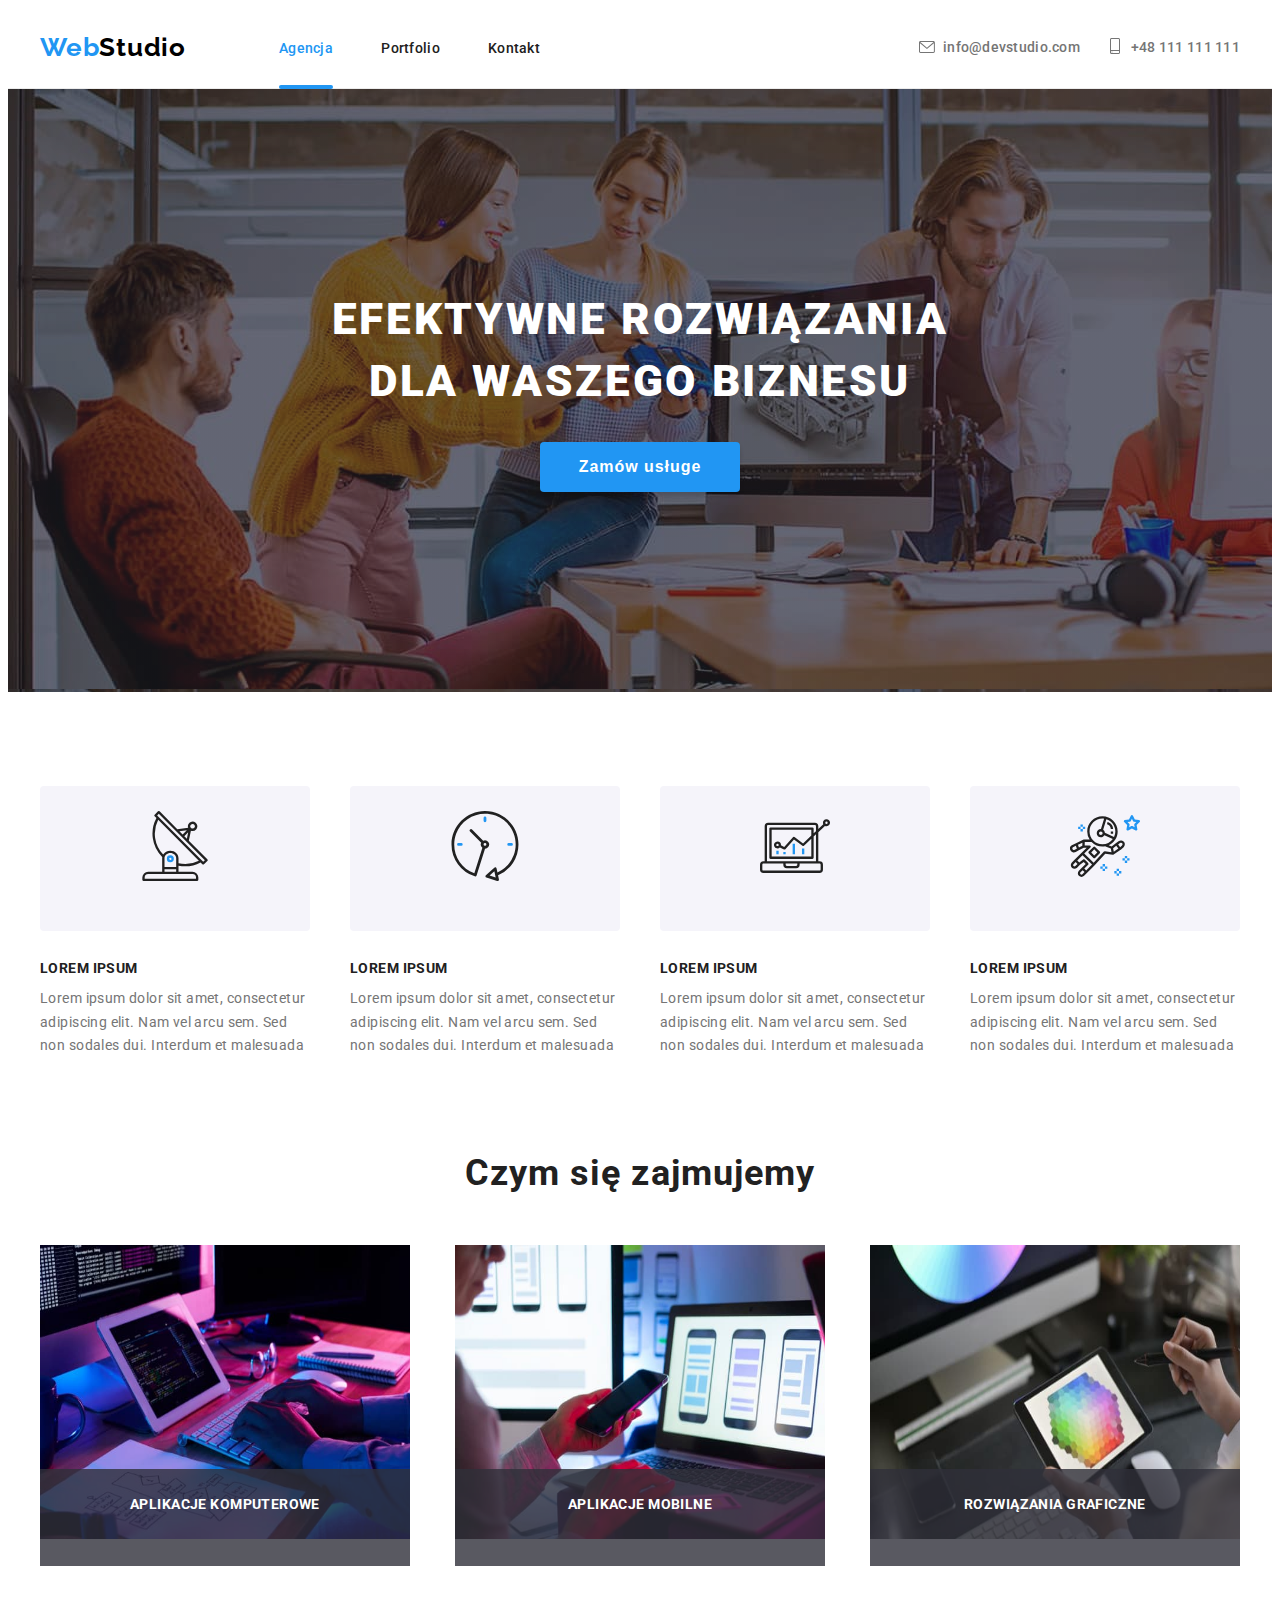
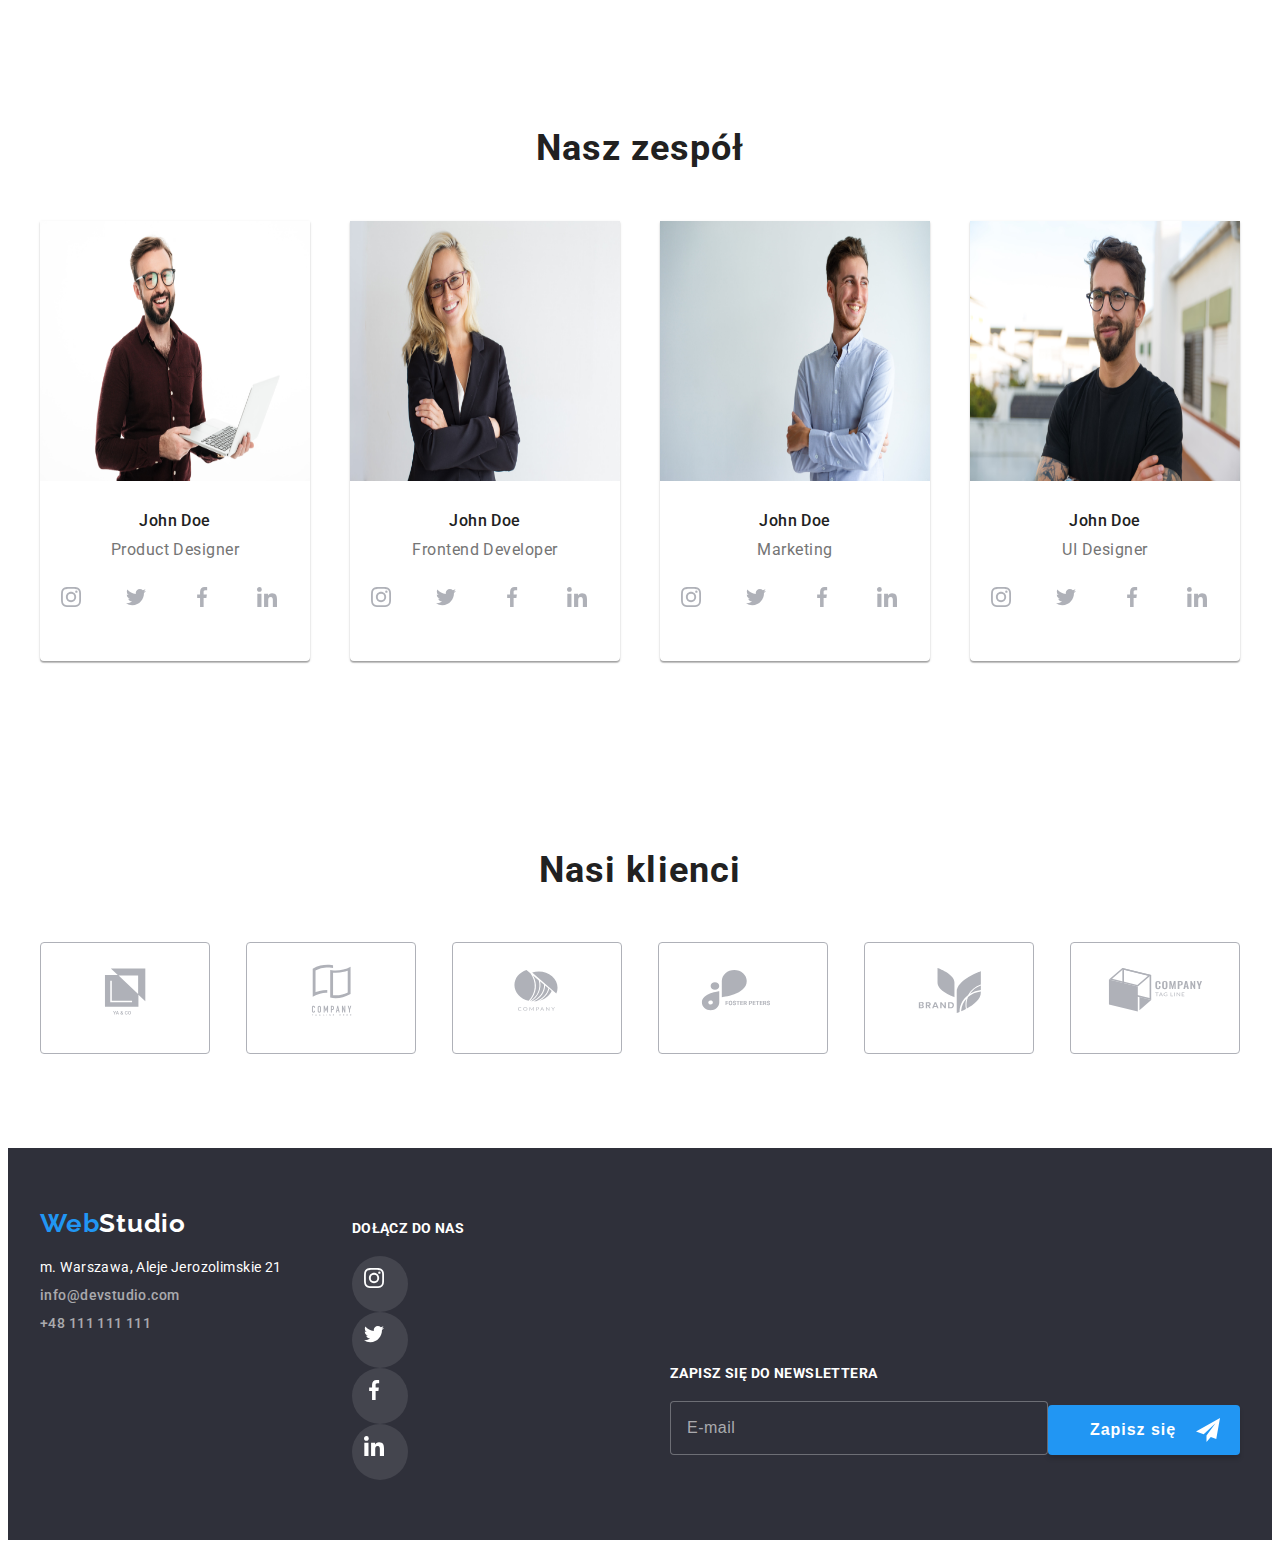
==== commit b5e0bdbf: "change html" ====
--- a/index.html
+++ b/index.html
@@ -135,7 +135,7 @@
           <ul class="work">
             <li class="work__item">
               <img
-                src="images/picture1.jpg"
+                src="images/box1.jpg"
                 alt="work on the computer"
                 width="370"
                 height="294"
@@ -144,7 +144,7 @@
             </li>
             <li class="work__item">
               <img
-                src="images/picture2.jpg"
+                src="images/box2.jpg"
                 alt="work on the computer and on the phone"
                 width="370"
                 height="294"
@@ -153,7 +153,7 @@
             </li>
             <li class="work__item">
               <img
-                src="images/picture3.jpg"
+                src="images/box3.jpg"
                 alt="work on the computer and on the tablet"
                 width="370"
                 height="294"
@@ -170,7 +170,7 @@
             <li>
               <figure class="cart-team">
                 <img
-                  src="images/teampicture1.jpg"
+                  src="images/team_card_1.jpg"
                   alt="John Doe Product Designer"
                   width="270"
                   height="260"
@@ -206,7 +206,7 @@
             <li>
               <figure class="cart-team">
                 <img
-                  src="images/teampicture2.jpg"
+                  src="images/team_card_2.jpg"
                   alt="John Doe Frontend Developer"
                   width="270"
                   height="260"
@@ -242,7 +242,7 @@
             <li>
               <figure class="cart-team">
                 <img
-                  src="images/teampicture3.jpg"
+                  src="images/team_card_3.jpg"
                   alt="John Doe Marketing"
                   width="270"
                   height="260"
@@ -278,7 +278,7 @@
             <li>
               <figure class="cart-team">
                 <img
-                  src="images/teampicture4.jpg"
+                  src="images/team_card_4.jpg"
                   alt="John Doe UI Designer"
                   width="270"
                   height="260"
--- a/css/main.min.css
+++ b/css/main.min.css
@@ -1 +1 @@
-body{color:red}/*# sourceMappingURL=main.min.css.map */+ul,menu{list-style:none;margin-top:0;margin-bottom:0;padding:0}h1,h2,h3,h4,h5,p,figure{margin:0}img{display:block}a{text-decoration:none}.body{font-family:"Roboto",sans-serif;color:#212121}.container{width:1200px;margin:0 auto}.header{padding-top:24px;padding-bottom:25px;border-bottom:1px solid #ececec}.header__container{display:-webkit-box;display:-ms-flexbox;display:flex;-webkit-box-align:center;-ms-flex-align:center;align-items:center}.header__logo{margin-right:93px}.logo-main,.logo-main-footer{font-family:"Raleway",sans-serif;font-size:26px;font-weight:700;color:#000;letter-spacing:.03em;line-height:1.2}.logo-main--accent{color:#2196f3}.navigation{display:-webkit-box;display:-ms-flexbox;display:flex;width:261px;-webkit-box-pack:justify;-ms-flex-pack:justify;justify-content:space-between}.navigation__link{color:#212121;font-weight:500;font-size:14px;letter-spacing:.02em;line-height:1.2;-webkit-transition:color 250ms cubic-bezier(0.4, 0, 0.2, 1);transition:color 250ms cubic-bezier(0.4, 0, 0.2, 1)}.navigation__link:hover,.navigation__link:focus{color:#2196f3}.navigation__link--accent{position:relative;color:#2196f3}.navigation__link--accent::after{position:absolute;content:"";top:45px;left:0;width:100%;height:4px;border-radius:4px;background-color:#2196f3}.email,.email-footer,.telephon-footer,.telephon{color:#757575;font-weight:500;font-size:14px;letter-spacing:.02em;line-height:1.2;-webkit-transition:color 250ms cubic-bezier(0.4, 0, 0.2, 1);transition:color 250ms cubic-bezier(0.4, 0, 0.2, 1)}.icon-envelope{fill:#757575;-webkit-transition:fill 250ms cubic-bezier(0.4, 0, 0.2, 1);transition:fill 250ms cubic-bezier(0.4, 0, 0.2, 1)}.icon-smartphon{fill:#757575;-webkit-transition:fill 250ms cubic-bezier(0.4, 0, 0.2, 1);transition:fill 250ms cubic-bezier(0.4, 0, 0.2, 1)}.contact{display:-webkit-box;display:-ms-flexbox;display:flex;width:321px;-webkit-box-pack:justify;-ms-flex-pack:justify;justify-content:space-between;margin-left:auto;-webkit-box-align:center;-ms-flex-align:center;align-items:center}.contact__email{display:-webkit-box;display:-ms-flexbox;display:flex;width:161px;-webkit-box-pack:justify;-ms-flex-pack:justify;justify-content:space-between;-webkit-box-align:center;-ms-flex-align:center;align-items:center}.contact__email:hover .icon-envelope,.contact__email:focus .icon-envelope{fill:#2196f3}.contact__email:hover .email,.contact__email:hover .email-footer,.contact__email:hover .telephon-footer,.contact__email:hover .telephon,.contact__email:focus .email,.contact__email:focus .email-footer,.contact__email:focus .telephon-footer,.contact__email:focus .telephon{color:#2196f3}.contact__telephon{display:-webkit-box;display:-ms-flexbox;display:flex;width:130px;-webkit-box-pack:justify;-ms-flex-pack:justify;justify-content:space-between;-webkit-box-align:center;-ms-flex-align:center;align-items:center}.contact__telephon:hover .icon-smartphon,.contact__telephon:focus .icon-smartphon{fill:#2196f3}.contact__telephon:hover .telephon,.contact__telephon:focus .telephon{color:#2196f3}.title-section{text-align:center;padding-top:200px;padding-bottom:200px;max-width:1600px;margin:0 auto;background-image:-webkit-gradient(linear, left top, left bottom, from(rgba(47, 48, 58, 0.4)), to(rgba(47, 48, 58, 0.4))),url(../images/background.jpg);background-image:linear-gradient(rgba(47, 48, 58, 0.4), rgba(47, 48, 58, 0.4)),url(../images/background.jpg)}.title-section__title{margin-bottom:30;font-weight:900;font-size:44px;letter-spacing:.06em;line-height:1.4;color:#fff;margin-bottom:30px}.btn,.btn-icon{font-weight:700;font-size:16px;letter-spacing:.06em;color:#fff;background-color:#2196f3;cursor:pointer;border:none;-webkit-box-shadow:0px 4px 4px rgba(0,0,0,.15);box-shadow:0px 4px 4px rgba(0,0,0,.15);border-radius:4px;width:200px;height:50px;text-align:center;-webkit-transition:background-color 250ms cubic-bezier(0.4, 0, 0.2, 1),color 250ms cubic-bezier(0.4, 0, 0.2, 1);transition:background-color 250ms cubic-bezier(0.4, 0, 0.2, 1),color 250ms cubic-bezier(0.4, 0, 0.2, 1)}.btn:hover,.btn-icon:hover,.btn:focus,.btn-icon:focus{background-color:#f5f4fa;color:#212121}.logo-lorem{margin-bottom:30px;display:-webkit-box;display:-ms-flexbox;display:flex;gap:40px}.logo-lorem__icon{width:270px;height:120px;border-radius:4px;padding-left:100px;padding-top:25px;background:#f5f4fa}.lorem{display:-webkit-box;display:-ms-flexbox;display:flex;gap:40px;margin-bottom:94px}.lorem__title{margin-bottom:10px;font-size:14px;letter-spacing:.03em;line-height:1.1}.lorem__text{font-size:14px;letter-spacing:.03em;line-height:1.7;color:#757575}.section{padding-top:94px;padding-bottom:94px}.section__title{margin-bottom:50px;font-size:36px;letter-spacing:.03em;text-align:center;line-height:1.2}.work{display:-webkit-box;display:-ms-flexbox;display:flex;gap:45px}.work__item{position:relative}.work__title{position:absolute;top:224px;margin:0;font-size:14px;line-height:1.15;text-align:center;letter-spacing:.03em;text-transform:uppercase;color:#fff;width:100%;padding-top:27px;height:70px;background-color:rgba(47,48,58,.8)}.team{display:-webkit-box;display:-ms-flexbox;display:flex;gap:40px}.cart-team{background-color:#fff;-webkit-box-shadow:0px 1px 3px rgba(0,0,0,.12),0px 1px 1px rgba(0,0,0,.14),0px 2px 1px rgba(0,0,0,.2);box-shadow:0px 1px 3px rgba(0,0,0,.12),0px 1px 1px rgba(0,0,0,.14),0px 2px 1px rgba(0,0,0,.2);border-radius:0px 0px 4px 4px;padding-bottom:30px}.cart-team__title{margin-top:30px;margin-bottom:10px;font-weight:500;font-size:16px;letter-spacing:.03em;line-height:1.2;text-align:center}.cart-team__text{font-size:16px;letter-spacing:.03em;line-height:1.2;color:#757575;text-align:center}.cart-team__icons{margin-top:16px;display:-webkit-box;display:-ms-flexbox;display:flex;-webkit-box-pack:space-evenly;-ms-flex-pack:space-evenly;justify-content:space-evenly}.socialmedia-icon-item,.socialmedia-icon-item-footer{fill:#afb1b8;-webkit-transition:fill 250ms cubic-bezier(0.4, 0, 0.2, 1);transition:fill 250ms cubic-bezier(0.4, 0, 0.2, 1)}.socialmedia-icons,.socialmedia-icons-footer{width:44px;height:44px;border-radius:50%;background-color:rgba(0,0,0,0);cursor:pointer;padding-left:12px;padding-top:12px;-webkit-transition:background-color 250ms cubic-bezier(0.4, 0, 0.2, 1);transition:background-color 250ms cubic-bezier(0.4, 0, 0.2, 1)}.socialmedia-icons:hover,.socialmedia-icons-footer:hover,.socialmedia-icons:focus,.socialmedia-icons-footer:focus{background-color:#2196f3}.socialmedia-icons:hover .socialmedia-icon-item,.socialmedia-icons-footer:hover .socialmedia-icon-item,.socialmedia-icons:hover .socialmedia-icon-item-footer,.socialmedia-icons-footer:hover .socialmedia-icon-item-footer,.socialmedia-icons:focus .socialmedia-icon-item,.socialmedia-icons-footer:focus .socialmedia-icon-item,.socialmedia-icons:focus .socialmedia-icon-item-footer,.socialmedia-icons-footer:focus .socialmedia-icon-item-footer{fill:#fff}.clients-logos{display:-webkit-box;display:-ms-flexbox;display:flex;gap:36px}.logo-client{width:170px;height:92px;border:1px solid #afb1b8;border-radius:4px;cursor:pointer;padding-left:32px;padding-top:17.71px;-webkit-transition:border 250ms cubic-bezier(0.4, 0, 0.2, 1);transition:border 250ms cubic-bezier(0.4, 0, 0.2, 1)}.logo-client:hover,.logo-client:focus{border:1px solid #2196f3}.logo-client__item{fill:#afb1b8;-webkit-transition:fill 250ms cubic-bezier(0.4, 0, 0.2, 1);transition:fill 250ms cubic-bezier(0.4, 0, 0.2, 1)}.logo-client:hover .logo-client__item,.logo-client:focus .logo-client__item{fill:#2196f3}.footer{background:#2f303a;padding-top:60px;padding-bottom:60px}.footer__container{display:-webkit-box;display:-ms-flexbox;display:flex}.footer__contacts{margin-right:70px}.footer__address{margin-top:20px;font-style:normal;font-weight:400;font-size:14px;color:#fff;letter-spacing:.03em;line-height:1.2}.footer__links{margin-top:9px}.footer__invitation{margin-bottom:20px;margin-top:12px;font-weight:700;font-size:14px;line-height:1.15;letter-spacing:.03em;text-transform:uppercase;color:#fff}.logo-main-footer{color:#fff}.email-footer,.telephon-footer{letter-spacing:.03em;color:rgba(255,255,255,.6)}.email-footer:hover,.telephon-footer:hover,.email-footer:focus,.telephon-footer:focus{color:#2196f3}icons-footer{display:-webkit-box;display:-ms-flexbox;display:flex;gap:10px}.socialmedia-icon-item-footer{fill:#fff}.socialmedia-icons-footer{background-color:rgba(255,255,255,.1)}.newsletter{display:-webkit-box;display:-ms-flexbox;display:flex;margin-left:auto;-webkit-box-pack:justify;-ms-flex-pack:justify;justify-content:space-between;-webkit-box-align:end;-ms-flex-align:end;align-items:flex-end;width:570px;padding-bottom:25px}.newsletter__input{display:block;width:358px;height:50px;border:1px solid rgba(255,255,255,.3);border-radius:4px;margin-top:20px;background-color:#2f303a;padding-left:16px;font-size:16px;line-height:1.25;letter-spacing:.03em;color:#fff;-webkit-transition:border 250ms cubic-bezier(0.4, 0, 0.2, 1);transition:border 250ms cubic-bezier(0.4, 0, 0.2, 1)}.newsletter__input::-webkit-input-placeholder{font-size:16px;line-height:1.25;letter-spacing:.03em;color:rgba(255,255,255,.6)}.newsletter__input::-moz-placeholder{font-size:16px;line-height:1.25;letter-spacing:.03em;color:rgba(255,255,255,.6)}.newsletter__input:-ms-input-placeholder{font-size:16px;line-height:1.25;letter-spacing:.03em;color:rgba(255,255,255,.6)}.newsletter__input::-ms-input-placeholder{font-size:16px;line-height:1.25;letter-spacing:.03em;color:rgba(255,255,255,.6)}.newsletter__input::placeholder{font-size:16px;line-height:1.25;letter-spacing:.03em;color:rgba(255,255,255,.6)}.newsletter__label{font-weight:700;font-size:14px;line-height:1.15;letter-spacing:.03em;text-transform:uppercase;color:#fff;-webkit-transition:color 250ms cubic-bezier(0.4, 0, 0.2, 1);transition:color 250ms cubic-bezier(0.4, 0, 0.2, 1)}.newsletter__label:hover,.newsletter__label:focus-within{color:#2196f3}.newsletter__label:hover .newsletter__input,.newsletter__label:focus-within .newsletter__input{border:1px solid #2196f3}.btn-icon{text-align:left;padding-left:42px;position:relative}.btn-icon::after{width:24px;content:"";height:24px;position:absolute;top:13px;left:148px;background-image:url("data:image/svg+xml,%3Csvg width='24' height='24' viewBox='0 0 24 24' fill='none' xmlns='http://www.w3.org/2000/svg'%3E%3Cpath id='icon send' d='M24 0L0 13.5L7.66994 16.3407L19.5 5.25002L10.5017 17.3896L10.509 17.3923L10.5 17.3896V24.0001L14.8013 18.982L20.2501 21.0001L24 0Z' fill='white'/%3E%3C/svg%3E");-webkit-transition:background-color 250ms cubic-bezier(0.4, 0, 0.2, 1);transition:background-color 250ms cubic-bezier(0.4, 0, 0.2, 1)}.btn-icon:hover::after{background-image:url("data:image/svg+xml,%3Csvg width='24' height='24' viewBox='0 0 24 24' fill='none' xmlns='http://www.w3.org/2000/svg'%3E%3Cpath id='icon send' d='M24 0L0 13.5L7.66994 16.3407L19.5 5.25002L10.5017 17.3896L10.509 17.3923L10.5 17.3896V24.0001L14.8013 18.982L20.2501 21.0001L24 0Z' fill='black'/%3E%3C/svg%3E")}.backdrop{position:fixed;top:0;left:0;right:0;bottom:0;background-color:rgba(0,0,0,.2);cursor:not-allowed;display:-webkit-box;display:-ms-flexbox;display:flex;visibility:visible;opacity:1;-webkit-transform:scale(1);transform:scale(1)}.is-hidden{visibility:hidden;opacity:0;pointer-events:none;-webkit-transform:scale(0);transform:scale(0)}.order{position:relative;width:528px;height:581px;text-align:center;background-color:#fff;cursor:auto;margin:auto}.order__btn-clouse{position:absolute;top:8px;left:490px;border-radius:50%;width:30px;height:30px;border:1px solid rgba(0,0,0,.1);background-color:#fff;cursor:pointer}.order__title{margin-top:40px;margin-bottom:12px;font-size:20px;line-height:1.15;letter-spacing:.03em;font-size:20px;line-height:1.15;letter-spacing:.03em}.order__name-container{position:relative;width:448px;margin:0 auto}.order__name-container::after{position:absolute;content:"";width:18px;height:18px;top:29px;left:12px;background-image:url("data:image/svg+xml,%3Csvg width='18' height='18' viewBox='0 0 18 18' fill='none' xmlns='http://www.w3.org/2000/svg'%3E%3Cg id='person-black-18dp 1' clip-path='url(%23clip0_4082_869)'%3E%3Cpath id='Vector' d='M9 9C10.6575 9 12 7.6575 12 6C12 4.3425 10.6575 3 9 3C7.3425 3 6 4.3425 6 6C6 7.6575 7.3425 9 9 9ZM9 10.5C6.9975 10.5 3 11.505 3 13.5V14.25C3 14.6625 3.3375 15 3.75 15H14.25C14.6625 15 15 14.6625 15 14.25V13.5C15 11.505 11.0025 10.5 9 10.5Z' fill='%23212121'/%3E%3C/g%3E%3Cdefs%3E%3CclipPath id='clip0_4082_869'%3E%3Crect width='18' height='18' fill='white'/%3E%3C/clipPath%3E%3C/defs%3E%3C/svg%3E");-webkit-transition:background-color 250ms cubic-bezier(0.4, 0, 0.2, 1);transition:background-color 250ms cubic-bezier(0.4, 0, 0.2, 1)}.order__name-container:hover::after,.order__name-container:focus-within::after{background-image:url("data:image/svg+xml,%3Csvg width='18' height='18' viewBox='0 0 18 18' fill='none' xmlns='http://www.w3.org/2000/svg'%3E%3Cg id='person-black-18dp 1' clip-path='url(%23clip0_4082_869)'%3E%3Cpath id='Vector' d='M9 9C10.6575 9 12 7.6575 12 6C12 4.3425 10.6575 3 9 3C7.3425 3 6 4.3425 6 6C6 7.6575 7.3425 9 9 9ZM9 10.5C6.9975 10.5 3 11.505 3 13.5V14.25C3 14.6625 3.3375 15 3.75 15H14.25C14.6625 15 15 14.6625 15 14.25V13.5C15 11.505 11.0025 10.5 9 10.5Z' fill='%232196F3'/%3E%3C/g%3E%3Cdefs%3E%3CclipPath id='clip0_4082_869'%3E%3Crect width='18' height='18' fill='white'/%3E%3C/clipPath%3E%3C/defs%3E%3C/svg%3E")}.order__telephone-container{position:relative;width:448px;margin:0 auto}.order__telephone-container::after{position:absolute;content:"";width:18px;height:18px;top:29px;left:12px;background-image:url("data:image/svg+xml,%3Csvg width='18' height='18' viewBox='0 0 18 18' fill='none' xmlns='http://www.w3.org/2000/svg'%3E%3Cg id='phone-black-18dp 1' clip-path='url(%23clip0_4082_875)'%3E%3Cpath id='Vector' d='M13.996 11.1226L12.1579 10.9127C11.7164 10.862 11.2822 11.014 10.971 11.3252L9.63945 12.6568C7.59144 11.6147 5.91251 9.94296 4.87041 7.8877L6.20922 6.54888C6.5204 6.2377 6.67237 5.80349 6.62171 5.36205L6.41185 3.53836C6.325 2.80745 5.70988 2.25745 4.97173 2.25745H3.71976C2.902 2.25745 2.22175 2.93771 2.2724 3.75547C2.65595 9.93572 7.59868 14.8712 13.7717 15.2548C14.5894 15.3054 15.2697 14.6252 15.2697 13.8074V12.5555C15.2769 11.8245 14.7269 11.2094 13.996 11.1226Z' fill='%23212121'/%3E%3C/g%3E%3Cdefs%3E%3CclipPath id='clip0_4082_875'%3E%3Crect width='18' height='18' fill='white'/%3E%3C/clipPath%3E%3C/defs%3E%3C/svg%3E");-webkit-transition:background-color 250ms cubic-bezier(0.4, 0, 0.2, 1);transition:background-color 250ms cubic-bezier(0.4, 0, 0.2, 1)}.order__telephone-container:hover::after,.order__telephone-container:focus-within::after{background-image:url("data:image/svg+xml,%3Csvg width='18' height='18' viewBox='0 0 18 18' fill='none' xmlns='http://www.w3.org/2000/svg'%3E%3Cg id='phone-black-18dp 1' clip-path='url(%23clip0_4082_875)'%3E%3Cpath id='Vector' d='M13.996 11.1226L12.1579 10.9127C11.7164 10.862 11.2822 11.014 10.971 11.3252L9.63945 12.6568C7.59144 11.6147 5.91251 9.94296 4.87041 7.8877L6.20922 6.54888C6.5204 6.2377 6.67237 5.80349 6.62171 5.36205L6.41185 3.53836C6.325 2.80745 5.70988 2.25745 4.97173 2.25745H3.71976C2.902 2.25745 2.22175 2.93771 2.2724 3.75547C2.65595 9.93572 7.59868 14.8712 13.7717 15.2548C14.5894 15.3054 15.2697 14.6252 15.2697 13.8074V12.5555C15.2769 11.8245 14.7269 11.2094 13.996 11.1226Z' fill='%232196F3'/%3E%3C/g%3E%3Cdefs%3E%3CclipPath id='clip0_4082_875'%3E%3Crect width='18' height='18' fill='white'/%3E%3C/clipPath%3E%3C/defs%3E%3C/svg%3E")}.order__email-container{position:relative;width:448px;margin:0 auto}.order__email-container::after{position:absolute;content:"";width:18px;height:18px;top:29px;left:12px;background-image:url("data:image/svg+xml,%3Csvg width='18' height='18' viewBox='0 0 18 18' fill='none' xmlns='http://www.w3.org/2000/svg'%3E%3Cg id='email-black-18dp 1' clip-path='url(%23clip0_4082_881)'%3E%3Cpath id='Vector' d='M15 3H3C2.175 3 1.5075 3.675 1.5075 4.5L1.5 13.5C1.5 14.325 2.175 15 3 15H15C15.825 15 16.5 14.325 16.5 13.5V4.5C16.5 3.675 15.825 3 15 3ZM14.7 6.1875L9.3975 9.5025C9.1575 9.6525 8.8425 9.6525 8.6025 9.5025L3.3 6.1875C3.1125 6.0675 3 5.865 3 5.6475C3 5.145 3.5475 4.845 3.975 5.1075L9 8.25L14.025 5.1075C14.4525 4.845 15 5.145 15 5.6475C15 5.865 14.8875 6.0675 14.7 6.1875Z' fill='%23212121'/%3E%3C/g%3E%3Cdefs%3E%3CclipPath id='clip0_4082_881'%3E%3Crect width='18' height='18' fill='white'/%3E%3C/clipPath%3E%3C/defs%3E%3C/svg%3E");-webkit-transition:background-color 250ms cubic-bezier(0.4, 0, 0.2, 1);transition:background-color 250ms cubic-bezier(0.4, 0, 0.2, 1)}.order__email-container:hover::after,.order__email-container:focus-within::after{background-image:url("data:image/svg+xml,%3Csvg width='18' height='18' viewBox='0 0 18 18' fill='none' xmlns='http://www.w3.org/2000/svg'%3E%3Cg id='email-black-18dp 1' clip-path='url(%23clip0_4082_881)'%3E%3Cpath id='Vector' d='M15 3H3C2.175 3 1.5075 3.675 1.5075 4.5L1.5 13.5C1.5 14.325 2.175 15 3 15H15C15.825 15 16.5 14.325 16.5 13.5V4.5C16.5 3.675 15.825 3 15 3ZM14.7 6.1875L9.3975 9.5025C9.1575 9.6525 8.8425 9.6525 8.6025 9.5025L3.3 6.1875C3.1125 6.0675 3 5.865 3 5.6475C3 5.145 3.5475 4.845 3.975 5.1075L9 8.25L14.025 5.1075C14.4525 4.845 15 5.145 15 5.6475C15 5.865 14.8875 6.0675 14.7 6.1875Z' fill='%232196F3'/%3E%3C/g%3E%3Cdefs%3E%3CclipPath id='clip0_4082_881'%3E%3Crect width='18' height='18' fill='white'/%3E%3C/clipPath%3E%3C/defs%3E%3C/svg%3E")}.order__label{display:-webkit-box;display:-ms-flexbox;display:flex;-webkit-box-orient:vertical;-webkit-box-direction:normal;-ms-flex-direction:column;flex-direction:column;text-align:left;font-size:12px;line-height:1.5;letter-spacing:.01em;color:#757575;margin-bottom:10px}.order__input{border:1px solid rgba(33,33,33,.2);border-radius:4px;padding-bottom:5px;padding-left:42px;padding-top:12px;font-size:16px;line-height:1;-webkit-transition:border 250ms cubic-bezier(0.4, 0, 0.2, 1);transition:border 250ms cubic-bezier(0.4, 0, 0.2, 1)}.order__input:focus-within,.order__input:hover{border:1px solid #2196f3;outline:none}.order__label-comment{display:-webkit-box;display:-ms-flexbox;display:flex;-webkit-box-orient:vertical;-webkit-box-direction:normal;-ms-flex-direction:column;flex-direction:column;text-align:left;font-size:12px;line-height:1.5;letter-spacing:.01em;color:#757575;margin-bottom:10px;width:448px;margin:0 auto}.order__textarea{border:1px solid rgba(33,33,33,.2);border-radius:4px;height:120px;padding-left:16px;padding-top:12px;font-size:16px;line-height:1.2;-webkit-transition:border 250ms cubic-bezier(0.4, 0, 0.2, 1);transition:border 250ms cubic-bezier(0.4, 0, 0.2, 1)}.order__textarea:focus-within,.order__textarea:hover{border:1px solid #2196f3;outline:none}.order__textarea::-webkit-input-placeholder{font-size:12px;line-height:1.5;letter-spacing:.01em;color:rgba(117,117,117,.5)}.order__textarea::-moz-placeholder{font-size:12px;line-height:1.5;letter-spacing:.01em;color:rgba(117,117,117,.5)}.order__textarea:-ms-input-placeholder{font-size:12px;line-height:1.5;letter-spacing:.01em;color:rgba(117,117,117,.5)}.order__textarea::-ms-input-placeholder{font-size:12px;line-height:1.5;letter-spacing:.01em;color:rgba(117,117,117,.5)}.order__textarea::placeholder{font-size:12px;line-height:1.5;letter-spacing:.01em;color:rgba(117,117,117,.5)}.order__checkbox-substitute{width:16px;height:15px;border:2.5px solid #212121;margin-right:8px;border-radius:4px;-webkit-transition:border 250ms cubic-bezier(0.4, 0, 0.2, 1);transition:border 250ms cubic-bezier(0.4, 0, 0.2, 1)}.order__checkbox-substitute:hover,.order__checkbox-substitute:focus{border:4px solid #212121}.order__label-acceptance{font-size:14px;line-height:2;letter-spacing:.03em;color:#757575;margin-bottom:30px;margin-top:20px;display:-webkit-box;display:-ms-flexbox;display:flex;-webkit-box-align:center;-ms-flex-align:center;align-items:center;-webkit-box-pack:center;-ms-flex-pack:center;justify-content:center}.order__label-acceptance .link-accept{color:#2196f3;text-decoration:underline;display:inline-block;margin-right:5px;margin-left:5px}.order__checkbox-background{display:block;visibility:hidden;-webkit-transition:visibility 250ms cubic-bezier(0.4, 0, 0.2, 1);transition:visibility 250ms cubic-bezier(0.4, 0, 0.2, 1)}.order .order__checkbox--hidden{-webkit-appearance:none;-moz-appearance:none;appearance:none}.order .order__checkbox:checked+.order__checkbox-substitute{border:0}.order .order__checkbox:checked+.order__checkbox-substitute .order__checkbox-background{display:block;visibility:visible}.btn-portfolio-grid{margin-bottom:50px;display:-webkit-box;display:-ms-flexbox;display:flex;-webkit-box-pack:center;-ms-flex-pack:center;justify-content:center;gap:8px}.btn-portfolio{font-weight:500;font-size:16px;letter-spacing:.03em;background-color:#f5f4fa;cursor:pointer;border:none;border-radius:4px;width:114px;height:38px;-webkit-transition:background-color 250ms cubic-bezier(0.4, 0, 0.2, 1),color 250ms cubic-bezier(0.4, 0, 0.2, 1),-webkit-box-shadow 250ms cubic-bezier(0.4, 0, 0.2, 1);transition:background-color 250ms cubic-bezier(0.4, 0, 0.2, 1),color 250ms cubic-bezier(0.4, 0, 0.2, 1),-webkit-box-shadow 250ms cubic-bezier(0.4, 0, 0.2, 1);transition:background-color 250ms cubic-bezier(0.4, 0, 0.2, 1),color 250ms cubic-bezier(0.4, 0, 0.2, 1),box-shadow 250ms cubic-bezier(0.4, 0, 0.2, 1);transition:background-color 250ms cubic-bezier(0.4, 0, 0.2, 1),color 250ms cubic-bezier(0.4, 0, 0.2, 1),box-shadow 250ms cubic-bezier(0.4, 0, 0.2, 1),-webkit-box-shadow 250ms cubic-bezier(0.4, 0, 0.2, 1)}.btn-portfolio:hover,.btn-portfolio:focus{background-color:#2196f3;color:#fff;-webkit-box-shadow:0px 3px 1px rgba(0,0,0,.1),0px 1px 2px rgba(0,0,0,.08),0px 2px 2px rgba(0,0,0,.12);box-shadow:0px 3px 1px rgba(0,0,0,.1),0px 1px 2px rgba(0,0,0,.08),0px 2px 2px rgba(0,0,0,.12)}.product-grid{display:-webkit-box;display:-ms-flexbox;display:flex;-ms-flex-wrap:wrap;flex-wrap:wrap;gap:45px}.product{margin:0;cursor:pointer;-webkit-transition:-webkit-box-shadow 250ms cubic-bezier(0.4, 0, 0.2, 1);transition:-webkit-box-shadow 250ms cubic-bezier(0.4, 0, 0.2, 1);transition:box-shadow 250ms cubic-bezier(0.4, 0, 0.2, 1);transition:box-shadow 250ms cubic-bezier(0.4, 0, 0.2, 1), -webkit-box-shadow 250ms cubic-bezier(0.4, 0, 0.2, 1)}.product:hover,.product:focus{-webkit-box-shadow:0px 1px 1px rgba(0,0,0,.12),0px 4px 4px rgba(0,0,0,.06),1px 4px 6px rgba(0,0,0,.16);box-shadow:0px 1px 1px rgba(0,0,0,.12),0px 4px 4px rgba(0,0,0,.06),1px 4px 6px rgba(0,0,0,.16)}.product:hover .product__description,.product:focus .product__description{-webkit-transform:translateY(0);transform:translateY(0)}.product__container{width:370;height:294;position:relative;overflow:hidden}.product__description{margin:0;position:absolute;width:100%;height:100%;top:0;left:0;padding-top:49px;padding-left:24px;padding-right:45px;-webkit-transform:translateY(100%);transform:translateY(100%);-webkit-transition:-webkit-transform 250ms cubic-bezier(0.4, 0, 0.2, 1);transition:-webkit-transform 250ms cubic-bezier(0.4, 0, 0.2, 1);transition:transform 250ms cubic-bezier(0.4, 0, 0.2, 1);transition:transform 250ms cubic-bezier(0.4, 0, 0.2, 1), -webkit-transform 250ms cubic-bezier(0.4, 0, 0.2, 1);font-size:18px;line-height:1.5;background-color:#2196f3;letter-spacing:.03em;color:#fff;padding-top:49px;padding-left:24px;padding-right:45px}.product__container-text{border:1px solid #eee}.product__title{margin-top:20px;margin-left:24px;font-size:18px;line-height:2;letter-spacing:.06em}.product__text{margin-top:4px;margin-bottom:20px;margin-left:24px;font-size:16px;line-height:1.9;letter-spacing:.03em;color:#757575}/*# sourceMappingURL=main.min.css.map */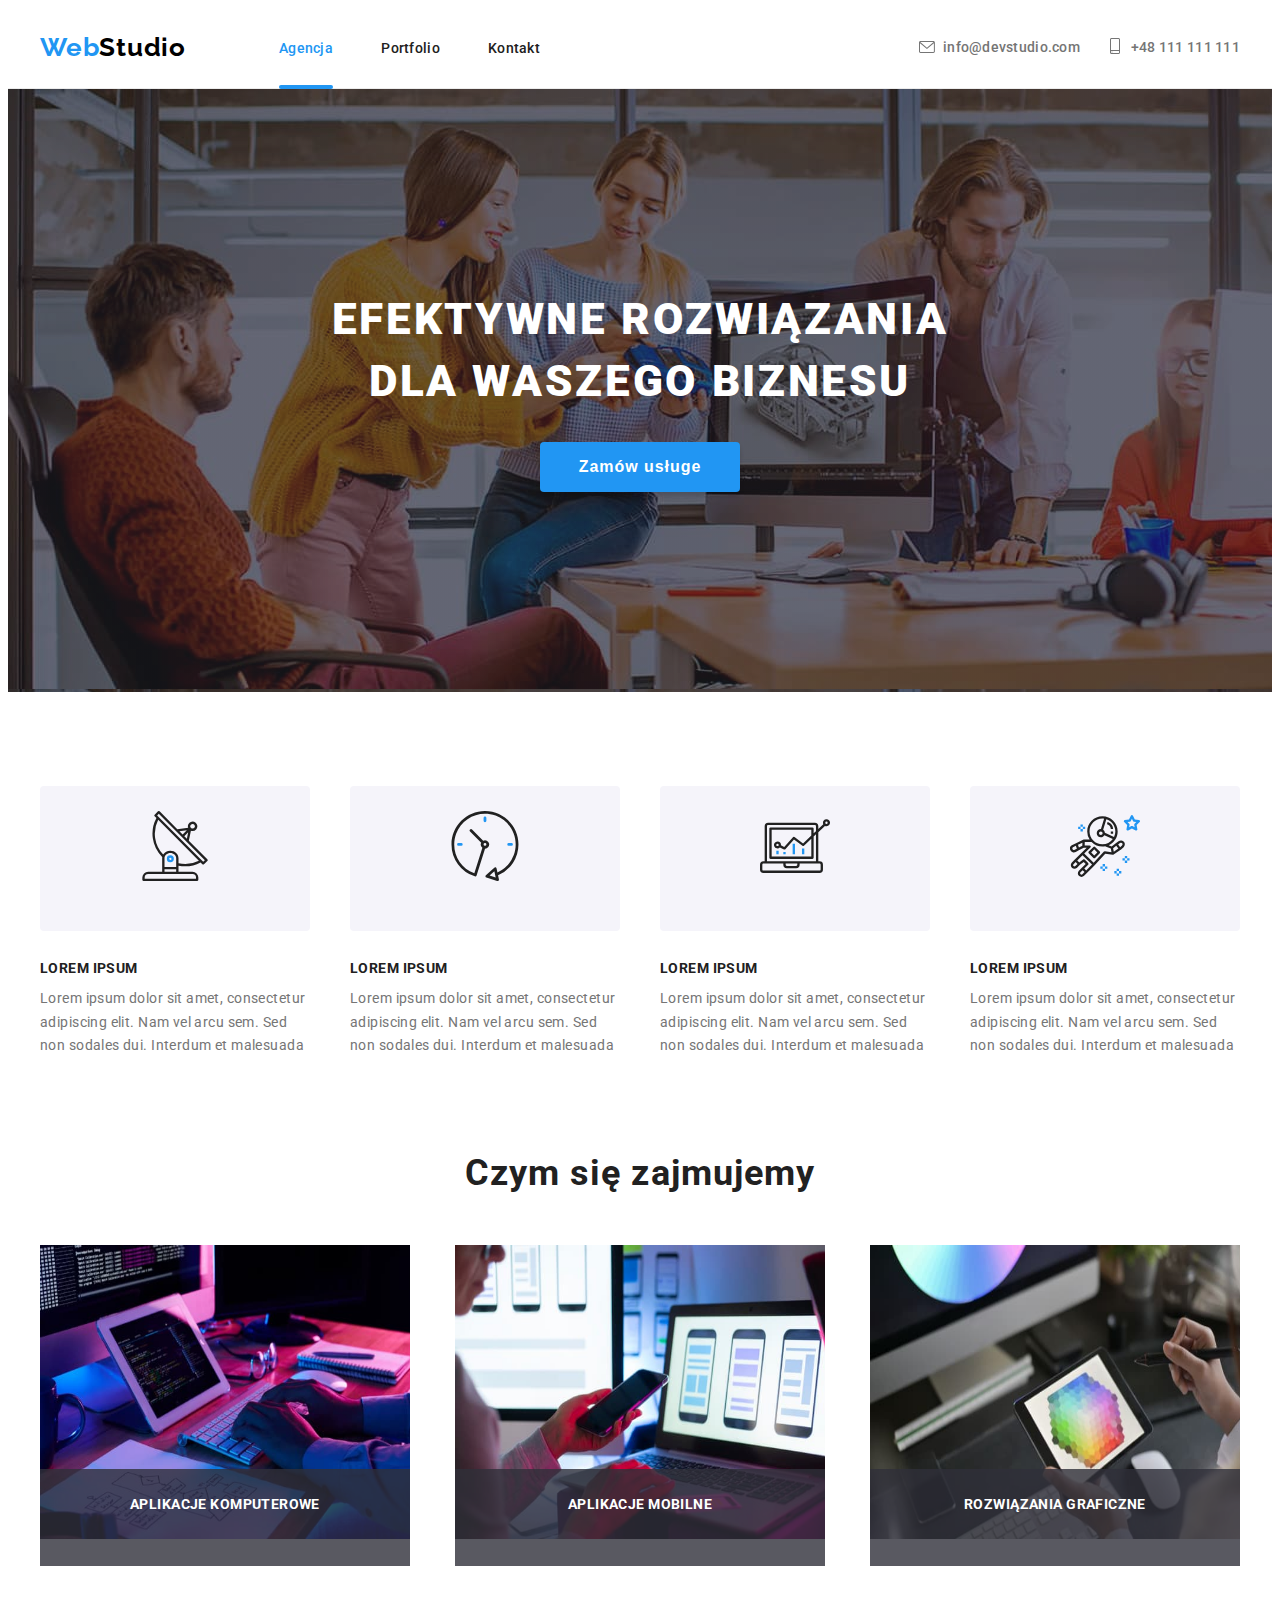
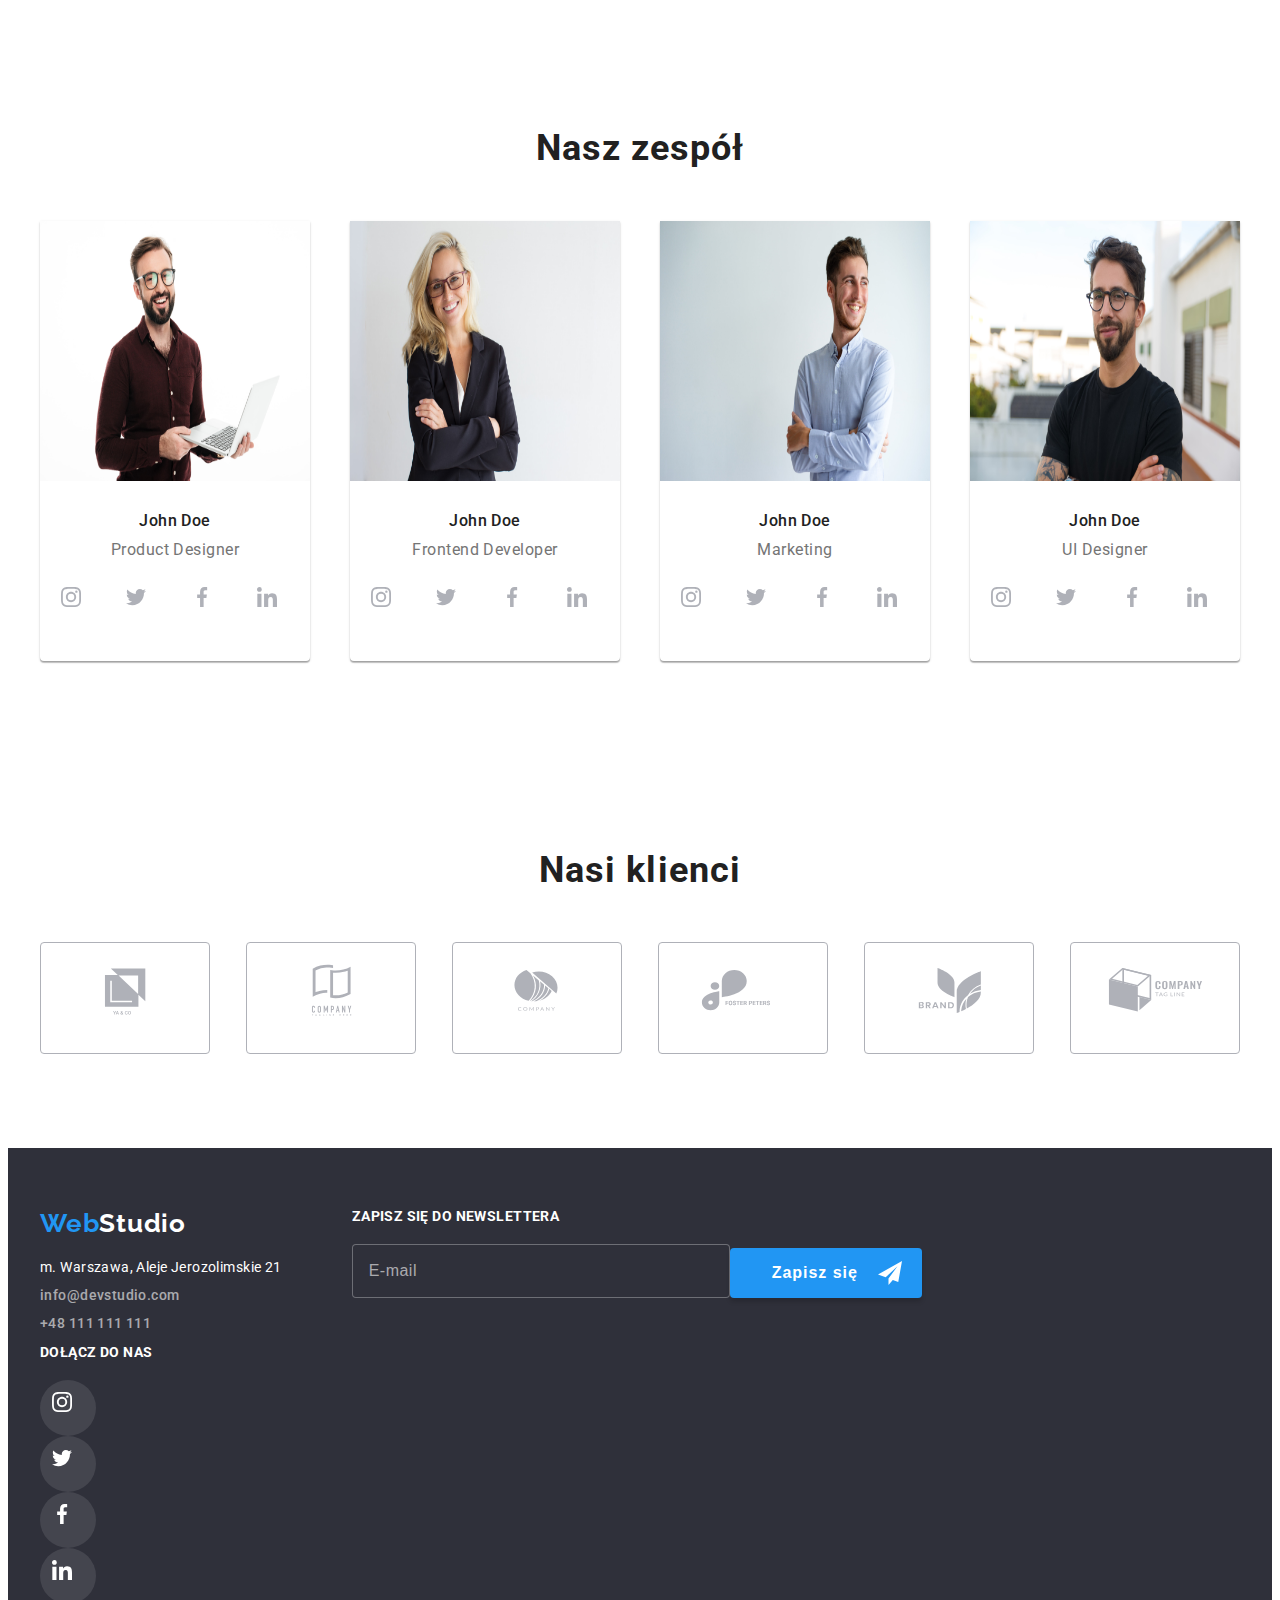
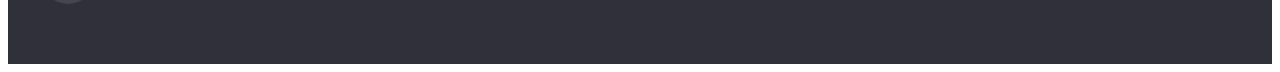
==== commit ffd964f0: "next change" ====
--- a/index.html
+++ b/index.html
@@ -354,63 +354,83 @@
     </main>
     <footer class="footer">
       <div class="container footer__container">
-        <div class="footer__contacts">
-          <h3 class="logo-main-footer" lang="pl">
-            <span class="logo-main--accent">Web</span>Studio
-          </h3>
-          <address class="footer__address" lang="pl">
-            m. Warszawa, Aleje Jerozolimskie 21
-          </address>
-          <ul>
-            <li class="footer__links">
-              <a class="email-footer" href="mailto:info@devstudio.com"
-                >info@devstudio.com</a
-              >
-            </li>
-            <li class="footer__links">
-              <a class="telephon-footer" href="tel:+48111111111"
-                >+48 111 111 111</a
-              >
-            </li>
-          </ul>
-        </div>
-        <div>
-          <p class="footer__invitation">Dołącz do nas</p>
-          <ul class="icons-footer">
-            <li class="socialmedia-icons-footer">
-              <svg class="socialmedia-icon-item-footer" width="20" height="20">
-                <use href="images/icons.svg#icon-instagram2"></use>
-              </svg>
-            </li>
-            <li class="socialmedia-icons-footer">
-              <svg class="socialmedia-icon-item-footer" width="20" height="20">
-                <use href="images/icons.svg#icon-twitter1"></use>
-              </svg>
-            </li>
-            <li class="socialmedia-icons-footer">
-              <svg class="socialmedia-icon-item-footer" width="20" height="20">
-                <use href="images/icons.svg#icon-facebook1"></use>
-              </svg>
-            </li>
-            <li class="socialmedia-icons-footer">
-              <svg class="socialmedia-icon-item-footer" width="20" height="20">
-                <use href="images/icons.svg#icon-linkedin1"></use>
-              </svg>
-            </li>
-          </ul>
-        </div>
-        <form class="newsletter">
-          <label class="newsletter__label" for="mail" lang="pl"
-            >Zapisz się do newslettera
-            <input
-              class="newsletter__input"
-              type="email"
-              name="email"
-              id="mail"
-              placeholder="E-mail"
-          /></label>
-          <button type="submit" class="btn-icon" lang="pl">Zapisz się</button>
-        </form>
+        <div class="adress-container">
+          <div class="footer__contacts">
+            <h3 class="logo-main-footer" lang="pl">
+              <span class="logo-main--accent">Web</span>Studio
+            </h3>
+            <address class="footer__address" lang="pl">
+              m. Warszawa, Aleje Jerozolimskie 21
+            </address>
+            <ul>
+              <li class="footer__links">
+                <a class="email-footer" href="mailto:info@devstudio.com"
+                  >info@devstudio.com</a
+                >
+              </li>
+              <li class="footer__links">
+                <a class="telephon-footer" href="tel:+48111111111"
+                  >+48 111 111 111</a
+                >
+              </li>
+            </ul>
+          </div>
+          <div>
+            <p class="footer__invitation">Dołącz do nas</p>
+            <ul class="icons-footer">
+              <li class="socialmedia-icons-footer">
+                <svg
+                  class="socialmedia-icon-item-footer"
+                  width="20"
+                  height="20"
+                >
+                  <use href="images/icons.svg#icon-instagram2"></use>
+                </svg>
+              </li>
+              <li class="socialmedia-icons-footer">
+                <svg
+                  class="socialmedia-icon-item-footer"
+                  width="20"
+                  height="20"
+                >
+                  <use href="images/icons.svg#icon-twitter1"></use>
+                </svg>
+              </li>
+              <li class="socialmedia-icons-footer">
+                <svg
+                  class="socialmedia-icon-item-footer"
+                  width="20"
+                  height="20"
+                >
+                  <use href="images/icons.svg#icon-facebook1"></use>
+                </svg>
+              </li>
+              <li class="socialmedia-icons-footer">
+                <svg
+                  class="socialmedia-icon-item-footer"
+                  width="20"
+                  height="20"
+                >
+                  <use href="images/icons.svg#icon-linkedin1"></use>
+                </svg>
+              </li>
+            </ul>
+          </div>
+        </div>
+        <div class="newsletter-container">
+          <form class="newsletter">
+            <label class="newsletter__label" for="mail" lang="pl"
+              >Zapisz się do newslettera
+              <input
+                class="newsletter__input"
+                type="email"
+                name="email"
+                id="mail"
+                placeholder="E-mail"
+            /></label>
+            <button type="submit" class="btn-icon" lang="pl">Zapisz się</button>
+          </form>
+        </div>
       </div>
     </footer>
     <div class="backdrop is-hidden" data-modal>
--- a/css/main.min.css
+++ b/css/main.min.css
@@ -1 +1 @@
-ul,menu{list-style:none;margin-top:0;margin-bottom:0;padding:0}h1,h2,h3,h4,h5,p,figure{margin:0}img{display:block}a{text-decoration:none}.body{font-family:"Roboto",sans-serif;color:#212121}.container{width:1200px;margin:0 auto}.header{padding-top:24px;padding-bottom:25px;border-bottom:1px solid #ececec}.header__container{display:-webkit-box;display:-ms-flexbox;display:flex;-webkit-box-align:center;-ms-flex-align:center;align-items:center}.header__logo{margin-right:93px}.logo-main,.logo-main-footer{font-family:"Raleway",sans-serif;font-size:26px;font-weight:700;color:#000;letter-spacing:.03em;line-height:1.2}.logo-main--accent{color:#2196f3}.navigation{display:-webkit-box;display:-ms-flexbox;display:flex;width:261px;-webkit-box-pack:justify;-ms-flex-pack:justify;justify-content:space-between}.navigation__link{color:#212121;font-weight:500;font-size:14px;letter-spacing:.02em;line-height:1.2;-webkit-transition:color 250ms cubic-bezier(0.4, 0, 0.2, 1);transition:color 250ms cubic-bezier(0.4, 0, 0.2, 1)}.navigation__link:hover,.navigation__link:focus{color:#2196f3}.navigation__link--accent{position:relative;color:#2196f3}.navigation__link--accent::after{position:absolute;content:"";top:45px;left:0;width:100%;height:4px;border-radius:4px;background-color:#2196f3}.email,.email-footer,.telephon-footer,.telephon{color:#757575;font-weight:500;font-size:14px;letter-spacing:.02em;line-height:1.2;-webkit-transition:color 250ms cubic-bezier(0.4, 0, 0.2, 1);transition:color 250ms cubic-bezier(0.4, 0, 0.2, 1)}.icon-envelope{fill:#757575;-webkit-transition:fill 250ms cubic-bezier(0.4, 0, 0.2, 1);transition:fill 250ms cubic-bezier(0.4, 0, 0.2, 1)}.icon-smartphon{fill:#757575;-webkit-transition:fill 250ms cubic-bezier(0.4, 0, 0.2, 1);transition:fill 250ms cubic-bezier(0.4, 0, 0.2, 1)}.contact{display:-webkit-box;display:-ms-flexbox;display:flex;width:321px;-webkit-box-pack:justify;-ms-flex-pack:justify;justify-content:space-between;margin-left:auto;-webkit-box-align:center;-ms-flex-align:center;align-items:center}.contact__email{display:-webkit-box;display:-ms-flexbox;display:flex;width:161px;-webkit-box-pack:justify;-ms-flex-pack:justify;justify-content:space-between;-webkit-box-align:center;-ms-flex-align:center;align-items:center}.contact__email:hover .icon-envelope,.contact__email:focus .icon-envelope{fill:#2196f3}.contact__email:hover .email,.contact__email:hover .email-footer,.contact__email:hover .telephon-footer,.contact__email:hover .telephon,.contact__email:focus .email,.contact__email:focus .email-footer,.contact__email:focus .telephon-footer,.contact__email:focus .telephon{color:#2196f3}.contact__telephon{display:-webkit-box;display:-ms-flexbox;display:flex;width:130px;-webkit-box-pack:justify;-ms-flex-pack:justify;justify-content:space-between;-webkit-box-align:center;-ms-flex-align:center;align-items:center}.contact__telephon:hover .icon-smartphon,.contact__telephon:focus .icon-smartphon{fill:#2196f3}.contact__telephon:hover .telephon,.contact__telephon:focus .telephon{color:#2196f3}.title-section{text-align:center;padding-top:200px;padding-bottom:200px;max-width:1600px;margin:0 auto;background-image:-webkit-gradient(linear, left top, left bottom, from(rgba(47, 48, 58, 0.4)), to(rgba(47, 48, 58, 0.4))),url(../images/background.jpg);background-image:linear-gradient(rgba(47, 48, 58, 0.4), rgba(47, 48, 58, 0.4)),url(../images/background.jpg)}.title-section__title{margin-bottom:30;font-weight:900;font-size:44px;letter-spacing:.06em;line-height:1.4;color:#fff;margin-bottom:30px}.btn,.btn-icon{font-weight:700;font-size:16px;letter-spacing:.06em;color:#fff;background-color:#2196f3;cursor:pointer;border:none;-webkit-box-shadow:0px 4px 4px rgba(0,0,0,.15);box-shadow:0px 4px 4px rgba(0,0,0,.15);border-radius:4px;width:200px;height:50px;text-align:center;-webkit-transition:background-color 250ms cubic-bezier(0.4, 0, 0.2, 1),color 250ms cubic-bezier(0.4, 0, 0.2, 1);transition:background-color 250ms cubic-bezier(0.4, 0, 0.2, 1),color 250ms cubic-bezier(0.4, 0, 0.2, 1)}.btn:hover,.btn-icon:hover,.btn:focus,.btn-icon:focus{background-color:#f5f4fa;color:#212121}.logo-lorem{margin-bottom:30px;display:-webkit-box;display:-ms-flexbox;display:flex;gap:40px}.logo-lorem__icon{width:270px;height:120px;border-radius:4px;padding-left:100px;padding-top:25px;background:#f5f4fa}.lorem{display:-webkit-box;display:-ms-flexbox;display:flex;gap:40px;margin-bottom:94px}.lorem__title{margin-bottom:10px;font-size:14px;letter-spacing:.03em;line-height:1.1}.lorem__text{font-size:14px;letter-spacing:.03em;line-height:1.7;color:#757575}.section{padding-top:94px;padding-bottom:94px}.section__title{margin-bottom:50px;font-size:36px;letter-spacing:.03em;text-align:center;line-height:1.2}.work{display:-webkit-box;display:-ms-flexbox;display:flex;gap:45px}.work__item{position:relative}.work__title{position:absolute;top:224px;margin:0;font-size:14px;line-height:1.15;text-align:center;letter-spacing:.03em;text-transform:uppercase;color:#fff;width:100%;padding-top:27px;height:70px;background-color:rgba(47,48,58,.8)}.team{display:-webkit-box;display:-ms-flexbox;display:flex;gap:40px}.cart-team{background-color:#fff;-webkit-box-shadow:0px 1px 3px rgba(0,0,0,.12),0px 1px 1px rgba(0,0,0,.14),0px 2px 1px rgba(0,0,0,.2);box-shadow:0px 1px 3px rgba(0,0,0,.12),0px 1px 1px rgba(0,0,0,.14),0px 2px 1px rgba(0,0,0,.2);border-radius:0px 0px 4px 4px;padding-bottom:30px}.cart-team__title{margin-top:30px;margin-bottom:10px;font-weight:500;font-size:16px;letter-spacing:.03em;line-height:1.2;text-align:center}.cart-team__text{font-size:16px;letter-spacing:.03em;line-height:1.2;color:#757575;text-align:center}.cart-team__icons{margin-top:16px;display:-webkit-box;display:-ms-flexbox;display:flex;-webkit-box-pack:space-evenly;-ms-flex-pack:space-evenly;justify-content:space-evenly}.socialmedia-icon-item,.socialmedia-icon-item-footer{fill:#afb1b8;-webkit-transition:fill 250ms cubic-bezier(0.4, 0, 0.2, 1);transition:fill 250ms cubic-bezier(0.4, 0, 0.2, 1)}.socialmedia-icons,.socialmedia-icons-footer{width:44px;height:44px;border-radius:50%;background-color:rgba(0,0,0,0);cursor:pointer;padding-left:12px;padding-top:12px;-webkit-transition:background-color 250ms cubic-bezier(0.4, 0, 0.2, 1);transition:background-color 250ms cubic-bezier(0.4, 0, 0.2, 1)}.socialmedia-icons:hover,.socialmedia-icons-footer:hover,.socialmedia-icons:focus,.socialmedia-icons-footer:focus{background-color:#2196f3}.socialmedia-icons:hover .socialmedia-icon-item,.socialmedia-icons-footer:hover .socialmedia-icon-item,.socialmedia-icons:hover .socialmedia-icon-item-footer,.socialmedia-icons-footer:hover .socialmedia-icon-item-footer,.socialmedia-icons:focus .socialmedia-icon-item,.socialmedia-icons-footer:focus .socialmedia-icon-item,.socialmedia-icons:focus .socialmedia-icon-item-footer,.socialmedia-icons-footer:focus .socialmedia-icon-item-footer{fill:#fff}.clients-logos{display:-webkit-box;display:-ms-flexbox;display:flex;gap:36px}.logo-client{width:170px;height:92px;border:1px solid #afb1b8;border-radius:4px;cursor:pointer;padding-left:32px;padding-top:17.71px;-webkit-transition:border 250ms cubic-bezier(0.4, 0, 0.2, 1);transition:border 250ms cubic-bezier(0.4, 0, 0.2, 1)}.logo-client:hover,.logo-client:focus{border:1px solid #2196f3}.logo-client__item{fill:#afb1b8;-webkit-transition:fill 250ms cubic-bezier(0.4, 0, 0.2, 1);transition:fill 250ms cubic-bezier(0.4, 0, 0.2, 1)}.logo-client:hover .logo-client__item,.logo-client:focus .logo-client__item{fill:#2196f3}.footer{background:#2f303a;padding-top:60px;padding-bottom:60px}.footer__container{display:-webkit-box;display:-ms-flexbox;display:flex}.footer__contacts{margin-right:70px}.footer__address{margin-top:20px;font-style:normal;font-weight:400;font-size:14px;color:#fff;letter-spacing:.03em;line-height:1.2}.footer__links{margin-top:9px}.footer__invitation{margin-bottom:20px;margin-top:12px;font-weight:700;font-size:14px;line-height:1.15;letter-spacing:.03em;text-transform:uppercase;color:#fff}.logo-main-footer{color:#fff}.email-footer,.telephon-footer{letter-spacing:.03em;color:rgba(255,255,255,.6)}.email-footer:hover,.telephon-footer:hover,.email-footer:focus,.telephon-footer:focus{color:#2196f3}icons-footer{display:-webkit-box;display:-ms-flexbox;display:flex;gap:10px}.socialmedia-icon-item-footer{fill:#fff}.socialmedia-icons-footer{background-color:rgba(255,255,255,.1)}.newsletter{display:-webkit-box;display:-ms-flexbox;display:flex;margin-left:auto;-webkit-box-pack:justify;-ms-flex-pack:justify;justify-content:space-between;-webkit-box-align:end;-ms-flex-align:end;align-items:flex-end;width:570px;padding-bottom:25px}.newsletter__input{display:block;width:358px;height:50px;border:1px solid rgba(255,255,255,.3);border-radius:4px;margin-top:20px;background-color:#2f303a;padding-left:16px;font-size:16px;line-height:1.25;letter-spacing:.03em;color:#fff;-webkit-transition:border 250ms cubic-bezier(0.4, 0, 0.2, 1);transition:border 250ms cubic-bezier(0.4, 0, 0.2, 1)}.newsletter__input::-webkit-input-placeholder{font-size:16px;line-height:1.25;letter-spacing:.03em;color:rgba(255,255,255,.6)}.newsletter__input::-moz-placeholder{font-size:16px;line-height:1.25;letter-spacing:.03em;color:rgba(255,255,255,.6)}.newsletter__input:-ms-input-placeholder{font-size:16px;line-height:1.25;letter-spacing:.03em;color:rgba(255,255,255,.6)}.newsletter__input::-ms-input-placeholder{font-size:16px;line-height:1.25;letter-spacing:.03em;color:rgba(255,255,255,.6)}.newsletter__input::placeholder{font-size:16px;line-height:1.25;letter-spacing:.03em;color:rgba(255,255,255,.6)}.newsletter__label{font-weight:700;font-size:14px;line-height:1.15;letter-spacing:.03em;text-transform:uppercase;color:#fff;-webkit-transition:color 250ms cubic-bezier(0.4, 0, 0.2, 1);transition:color 250ms cubic-bezier(0.4, 0, 0.2, 1)}.newsletter__label:hover,.newsletter__label:focus-within{color:#2196f3}.newsletter__label:hover .newsletter__input,.newsletter__label:focus-within .newsletter__input{border:1px solid #2196f3}.btn-icon{text-align:left;padding-left:42px;position:relative}.btn-icon::after{width:24px;content:"";height:24px;position:absolute;top:13px;left:148px;background-image:url("data:image/svg+xml,%3Csvg width='24' height='24' viewBox='0 0 24 24' fill='none' xmlns='http://www.w3.org/2000/svg'%3E%3Cpath id='icon send' d='M24 0L0 13.5L7.66994 16.3407L19.5 5.25002L10.5017 17.3896L10.509 17.3923L10.5 17.3896V24.0001L14.8013 18.982L20.2501 21.0001L24 0Z' fill='white'/%3E%3C/svg%3E");-webkit-transition:background-color 250ms cubic-bezier(0.4, 0, 0.2, 1);transition:background-color 250ms cubic-bezier(0.4, 0, 0.2, 1)}.btn-icon:hover::after{background-image:url("data:image/svg+xml,%3Csvg width='24' height='24' viewBox='0 0 24 24' fill='none' xmlns='http://www.w3.org/2000/svg'%3E%3Cpath id='icon send' d='M24 0L0 13.5L7.66994 16.3407L19.5 5.25002L10.5017 17.3896L10.509 17.3923L10.5 17.3896V24.0001L14.8013 18.982L20.2501 21.0001L24 0Z' fill='black'/%3E%3C/svg%3E")}.backdrop{position:fixed;top:0;left:0;right:0;bottom:0;background-color:rgba(0,0,0,.2);cursor:not-allowed;display:-webkit-box;display:-ms-flexbox;display:flex;visibility:visible;opacity:1;-webkit-transform:scale(1);transform:scale(1)}.is-hidden{visibility:hidden;opacity:0;pointer-events:none;-webkit-transform:scale(0);transform:scale(0)}.order{position:relative;width:528px;height:581px;text-align:center;background-color:#fff;cursor:auto;margin:auto}.order__btn-clouse{position:absolute;top:8px;left:490px;border-radius:50%;width:30px;height:30px;border:1px solid rgba(0,0,0,.1);background-color:#fff;cursor:pointer}.order__title{margin-top:40px;margin-bottom:12px;font-size:20px;line-height:1.15;letter-spacing:.03em;font-size:20px;line-height:1.15;letter-spacing:.03em}.order__name-container{position:relative;width:448px;margin:0 auto}.order__name-container::after{position:absolute;content:"";width:18px;height:18px;top:29px;left:12px;background-image:url("data:image/svg+xml,%3Csvg width='18' height='18' viewBox='0 0 18 18' fill='none' xmlns='http://www.w3.org/2000/svg'%3E%3Cg id='person-black-18dp 1' clip-path='url(%23clip0_4082_869)'%3E%3Cpath id='Vector' d='M9 9C10.6575 9 12 7.6575 12 6C12 4.3425 10.6575 3 9 3C7.3425 3 6 4.3425 6 6C6 7.6575 7.3425 9 9 9ZM9 10.5C6.9975 10.5 3 11.505 3 13.5V14.25C3 14.6625 3.3375 15 3.75 15H14.25C14.6625 15 15 14.6625 15 14.25V13.5C15 11.505 11.0025 10.5 9 10.5Z' fill='%23212121'/%3E%3C/g%3E%3Cdefs%3E%3CclipPath id='clip0_4082_869'%3E%3Crect width='18' height='18' fill='white'/%3E%3C/clipPath%3E%3C/defs%3E%3C/svg%3E");-webkit-transition:background-color 250ms cubic-bezier(0.4, 0, 0.2, 1);transition:background-color 250ms cubic-bezier(0.4, 0, 0.2, 1)}.order__name-container:hover::after,.order__name-container:focus-within::after{background-image:url("data:image/svg+xml,%3Csvg width='18' height='18' viewBox='0 0 18 18' fill='none' xmlns='http://www.w3.org/2000/svg'%3E%3Cg id='person-black-18dp 1' clip-path='url(%23clip0_4082_869)'%3E%3Cpath id='Vector' d='M9 9C10.6575 9 12 7.6575 12 6C12 4.3425 10.6575 3 9 3C7.3425 3 6 4.3425 6 6C6 7.6575 7.3425 9 9 9ZM9 10.5C6.9975 10.5 3 11.505 3 13.5V14.25C3 14.6625 3.3375 15 3.75 15H14.25C14.6625 15 15 14.6625 15 14.25V13.5C15 11.505 11.0025 10.5 9 10.5Z' fill='%232196F3'/%3E%3C/g%3E%3Cdefs%3E%3CclipPath id='clip0_4082_869'%3E%3Crect width='18' height='18' fill='white'/%3E%3C/clipPath%3E%3C/defs%3E%3C/svg%3E")}.order__telephone-container{position:relative;width:448px;margin:0 auto}.order__telephone-container::after{position:absolute;content:"";width:18px;height:18px;top:29px;left:12px;background-image:url("data:image/svg+xml,%3Csvg width='18' height='18' viewBox='0 0 18 18' fill='none' xmlns='http://www.w3.org/2000/svg'%3E%3Cg id='phone-black-18dp 1' clip-path='url(%23clip0_4082_875)'%3E%3Cpath id='Vector' d='M13.996 11.1226L12.1579 10.9127C11.7164 10.862 11.2822 11.014 10.971 11.3252L9.63945 12.6568C7.59144 11.6147 5.91251 9.94296 4.87041 7.8877L6.20922 6.54888C6.5204 6.2377 6.67237 5.80349 6.62171 5.36205L6.41185 3.53836C6.325 2.80745 5.70988 2.25745 4.97173 2.25745H3.71976C2.902 2.25745 2.22175 2.93771 2.2724 3.75547C2.65595 9.93572 7.59868 14.8712 13.7717 15.2548C14.5894 15.3054 15.2697 14.6252 15.2697 13.8074V12.5555C15.2769 11.8245 14.7269 11.2094 13.996 11.1226Z' fill='%23212121'/%3E%3C/g%3E%3Cdefs%3E%3CclipPath id='clip0_4082_875'%3E%3Crect width='18' height='18' fill='white'/%3E%3C/clipPath%3E%3C/defs%3E%3C/svg%3E");-webkit-transition:background-color 250ms cubic-bezier(0.4, 0, 0.2, 1);transition:background-color 250ms cubic-bezier(0.4, 0, 0.2, 1)}.order__telephone-container:hover::after,.order__telephone-container:focus-within::after{background-image:url("data:image/svg+xml,%3Csvg width='18' height='18' viewBox='0 0 18 18' fill='none' xmlns='http://www.w3.org/2000/svg'%3E%3Cg id='phone-black-18dp 1' clip-path='url(%23clip0_4082_875)'%3E%3Cpath id='Vector' d='M13.996 11.1226L12.1579 10.9127C11.7164 10.862 11.2822 11.014 10.971 11.3252L9.63945 12.6568C7.59144 11.6147 5.91251 9.94296 4.87041 7.8877L6.20922 6.54888C6.5204 6.2377 6.67237 5.80349 6.62171 5.36205L6.41185 3.53836C6.325 2.80745 5.70988 2.25745 4.97173 2.25745H3.71976C2.902 2.25745 2.22175 2.93771 2.2724 3.75547C2.65595 9.93572 7.59868 14.8712 13.7717 15.2548C14.5894 15.3054 15.2697 14.6252 15.2697 13.8074V12.5555C15.2769 11.8245 14.7269 11.2094 13.996 11.1226Z' fill='%232196F3'/%3E%3C/g%3E%3Cdefs%3E%3CclipPath id='clip0_4082_875'%3E%3Crect width='18' height='18' fill='white'/%3E%3C/clipPath%3E%3C/defs%3E%3C/svg%3E")}.order__email-container{position:relative;width:448px;margin:0 auto}.order__email-container::after{position:absolute;content:"";width:18px;height:18px;top:29px;left:12px;background-image:url("data:image/svg+xml,%3Csvg width='18' height='18' viewBox='0 0 18 18' fill='none' xmlns='http://www.w3.org/2000/svg'%3E%3Cg id='email-black-18dp 1' clip-path='url(%23clip0_4082_881)'%3E%3Cpath id='Vector' d='M15 3H3C2.175 3 1.5075 3.675 1.5075 4.5L1.5 13.5C1.5 14.325 2.175 15 3 15H15C15.825 15 16.5 14.325 16.5 13.5V4.5C16.5 3.675 15.825 3 15 3ZM14.7 6.1875L9.3975 9.5025C9.1575 9.6525 8.8425 9.6525 8.6025 9.5025L3.3 6.1875C3.1125 6.0675 3 5.865 3 5.6475C3 5.145 3.5475 4.845 3.975 5.1075L9 8.25L14.025 5.1075C14.4525 4.845 15 5.145 15 5.6475C15 5.865 14.8875 6.0675 14.7 6.1875Z' fill='%23212121'/%3E%3C/g%3E%3Cdefs%3E%3CclipPath id='clip0_4082_881'%3E%3Crect width='18' height='18' fill='white'/%3E%3C/clipPath%3E%3C/defs%3E%3C/svg%3E");-webkit-transition:background-color 250ms cubic-bezier(0.4, 0, 0.2, 1);transition:background-color 250ms cubic-bezier(0.4, 0, 0.2, 1)}.order__email-container:hover::after,.order__email-container:focus-within::after{background-image:url("data:image/svg+xml,%3Csvg width='18' height='18' viewBox='0 0 18 18' fill='none' xmlns='http://www.w3.org/2000/svg'%3E%3Cg id='email-black-18dp 1' clip-path='url(%23clip0_4082_881)'%3E%3Cpath id='Vector' d='M15 3H3C2.175 3 1.5075 3.675 1.5075 4.5L1.5 13.5C1.5 14.325 2.175 15 3 15H15C15.825 15 16.5 14.325 16.5 13.5V4.5C16.5 3.675 15.825 3 15 3ZM14.7 6.1875L9.3975 9.5025C9.1575 9.6525 8.8425 9.6525 8.6025 9.5025L3.3 6.1875C3.1125 6.0675 3 5.865 3 5.6475C3 5.145 3.5475 4.845 3.975 5.1075L9 8.25L14.025 5.1075C14.4525 4.845 15 5.145 15 5.6475C15 5.865 14.8875 6.0675 14.7 6.1875Z' fill='%232196F3'/%3E%3C/g%3E%3Cdefs%3E%3CclipPath id='clip0_4082_881'%3E%3Crect width='18' height='18' fill='white'/%3E%3C/clipPath%3E%3C/defs%3E%3C/svg%3E")}.order__label{display:-webkit-box;display:-ms-flexbox;display:flex;-webkit-box-orient:vertical;-webkit-box-direction:normal;-ms-flex-direction:column;flex-direction:column;text-align:left;font-size:12px;line-height:1.5;letter-spacing:.01em;color:#757575;margin-bottom:10px}.order__input{border:1px solid rgba(33,33,33,.2);border-radius:4px;padding-bottom:5px;padding-left:42px;padding-top:12px;font-size:16px;line-height:1;-webkit-transition:border 250ms cubic-bezier(0.4, 0, 0.2, 1);transition:border 250ms cubic-bezier(0.4, 0, 0.2, 1)}.order__input:focus-within,.order__input:hover{border:1px solid #2196f3;outline:none}.order__label-comment{display:-webkit-box;display:-ms-flexbox;display:flex;-webkit-box-orient:vertical;-webkit-box-direction:normal;-ms-flex-direction:column;flex-direction:column;text-align:left;font-size:12px;line-height:1.5;letter-spacing:.01em;color:#757575;margin-bottom:10px;width:448px;margin:0 auto}.order__textarea{border:1px solid rgba(33,33,33,.2);border-radius:4px;height:120px;padding-left:16px;padding-top:12px;font-size:16px;line-height:1.2;-webkit-transition:border 250ms cubic-bezier(0.4, 0, 0.2, 1);transition:border 250ms cubic-bezier(0.4, 0, 0.2, 1)}.order__textarea:focus-within,.order__textarea:hover{border:1px solid #2196f3;outline:none}.order__textarea::-webkit-input-placeholder{font-size:12px;line-height:1.5;letter-spacing:.01em;color:rgba(117,117,117,.5)}.order__textarea::-moz-placeholder{font-size:12px;line-height:1.5;letter-spacing:.01em;color:rgba(117,117,117,.5)}.order__textarea:-ms-input-placeholder{font-size:12px;line-height:1.5;letter-spacing:.01em;color:rgba(117,117,117,.5)}.order__textarea::-ms-input-placeholder{font-size:12px;line-height:1.5;letter-spacing:.01em;color:rgba(117,117,117,.5)}.order__textarea::placeholder{font-size:12px;line-height:1.5;letter-spacing:.01em;color:rgba(117,117,117,.5)}.order__checkbox-substitute{width:16px;height:15px;border:2.5px solid #212121;margin-right:8px;border-radius:4px;-webkit-transition:border 250ms cubic-bezier(0.4, 0, 0.2, 1);transition:border 250ms cubic-bezier(0.4, 0, 0.2, 1)}.order__checkbox-substitute:hover,.order__checkbox-substitute:focus{border:4px solid #212121}.order__label-acceptance{font-size:14px;line-height:2;letter-spacing:.03em;color:#757575;margin-bottom:30px;margin-top:20px;display:-webkit-box;display:-ms-flexbox;display:flex;-webkit-box-align:center;-ms-flex-align:center;align-items:center;-webkit-box-pack:center;-ms-flex-pack:center;justify-content:center}.order__label-acceptance .link-accept{color:#2196f3;text-decoration:underline;display:inline-block;margin-right:5px;margin-left:5px}.order__checkbox-background{display:block;visibility:hidden;-webkit-transition:visibility 250ms cubic-bezier(0.4, 0, 0.2, 1);transition:visibility 250ms cubic-bezier(0.4, 0, 0.2, 1)}.order .order__checkbox--hidden{-webkit-appearance:none;-moz-appearance:none;appearance:none}.order .order__checkbox:checked+.order__checkbox-substitute{border:0}.order .order__checkbox:checked+.order__checkbox-substitute .order__checkbox-background{display:block;visibility:visible}.btn-portfolio-grid{margin-bottom:50px;display:-webkit-box;display:-ms-flexbox;display:flex;-webkit-box-pack:center;-ms-flex-pack:center;justify-content:center;gap:8px}.btn-portfolio{font-weight:500;font-size:16px;letter-spacing:.03em;background-color:#f5f4fa;cursor:pointer;border:none;border-radius:4px;width:114px;height:38px;-webkit-transition:background-color 250ms cubic-bezier(0.4, 0, 0.2, 1),color 250ms cubic-bezier(0.4, 0, 0.2, 1),-webkit-box-shadow 250ms cubic-bezier(0.4, 0, 0.2, 1);transition:background-color 250ms cubic-bezier(0.4, 0, 0.2, 1),color 250ms cubic-bezier(0.4, 0, 0.2, 1),-webkit-box-shadow 250ms cubic-bezier(0.4, 0, 0.2, 1);transition:background-color 250ms cubic-bezier(0.4, 0, 0.2, 1),color 250ms cubic-bezier(0.4, 0, 0.2, 1),box-shadow 250ms cubic-bezier(0.4, 0, 0.2, 1);transition:background-color 250ms cubic-bezier(0.4, 0, 0.2, 1),color 250ms cubic-bezier(0.4, 0, 0.2, 1),box-shadow 250ms cubic-bezier(0.4, 0, 0.2, 1),-webkit-box-shadow 250ms cubic-bezier(0.4, 0, 0.2, 1)}.btn-portfolio:hover,.btn-portfolio:focus{background-color:#2196f3;color:#fff;-webkit-box-shadow:0px 3px 1px rgba(0,0,0,.1),0px 1px 2px rgba(0,0,0,.08),0px 2px 2px rgba(0,0,0,.12);box-shadow:0px 3px 1px rgba(0,0,0,.1),0px 1px 2px rgba(0,0,0,.08),0px 2px 2px rgba(0,0,0,.12)}.product-grid{display:-webkit-box;display:-ms-flexbox;display:flex;-ms-flex-wrap:wrap;flex-wrap:wrap;gap:45px}.product{margin:0;cursor:pointer;-webkit-transition:-webkit-box-shadow 250ms cubic-bezier(0.4, 0, 0.2, 1);transition:-webkit-box-shadow 250ms cubic-bezier(0.4, 0, 0.2, 1);transition:box-shadow 250ms cubic-bezier(0.4, 0, 0.2, 1);transition:box-shadow 250ms cubic-bezier(0.4, 0, 0.2, 1), -webkit-box-shadow 250ms cubic-bezier(0.4, 0, 0.2, 1)}.product:hover,.product:focus{-webkit-box-shadow:0px 1px 1px rgba(0,0,0,.12),0px 4px 4px rgba(0,0,0,.06),1px 4px 6px rgba(0,0,0,.16);box-shadow:0px 1px 1px rgba(0,0,0,.12),0px 4px 4px rgba(0,0,0,.06),1px 4px 6px rgba(0,0,0,.16)}.product:hover .product__description,.product:focus .product__description{-webkit-transform:translateY(0);transform:translateY(0)}.product__container{width:370;height:294;position:relative;overflow:hidden}.product__description{margin:0;position:absolute;width:100%;height:100%;top:0;left:0;padding-top:49px;padding-left:24px;padding-right:45px;-webkit-transform:translateY(100%);transform:translateY(100%);-webkit-transition:-webkit-transform 250ms cubic-bezier(0.4, 0, 0.2, 1);transition:-webkit-transform 250ms cubic-bezier(0.4, 0, 0.2, 1);transition:transform 250ms cubic-bezier(0.4, 0, 0.2, 1);transition:transform 250ms cubic-bezier(0.4, 0, 0.2, 1), -webkit-transform 250ms cubic-bezier(0.4, 0, 0.2, 1);font-size:18px;line-height:1.5;background-color:#2196f3;letter-spacing:.03em;color:#fff;padding-top:49px;padding-left:24px;padding-right:45px}.product__container-text{border:1px solid #eee}.product__title{margin-top:20px;margin-left:24px;font-size:18px;line-height:2;letter-spacing:.06em}.product__text{margin-top:4px;margin-bottom:20px;margin-left:24px;font-size:16px;line-height:1.9;letter-spacing:.03em;color:#757575}/*# sourceMappingURL=main.min.css.map */+ul,menu{list-style:none;margin-top:0;margin-bottom:0;padding:0}h1,h2,h3,h4,h5,p,figure{margin:0}img{display:block}a{text-decoration:none}.body{font-family:"Roboto",sans-serif;color:#212121}.container{width:1200px;margin:0 auto}.header{padding-top:24px;padding-bottom:25px;border-bottom:1px solid #ececec}.header__container{display:-webkit-box;display:-ms-flexbox;display:flex;-webkit-box-align:center;-ms-flex-align:center;align-items:center}.header__logo{margin-right:93px}.logo-main,.logo-main-footer{font-family:"Raleway",sans-serif;font-size:26px;font-weight:700;color:#000;letter-spacing:.03em;line-height:1.2}.logo-main--accent{color:#2196f3}.navigation{display:-webkit-box;display:-ms-flexbox;display:flex;width:261px;-webkit-box-pack:justify;-ms-flex-pack:justify;justify-content:space-between}.navigation__link{color:#212121;font-weight:500;font-size:14px;letter-spacing:.02em;line-height:1.2;-webkit-transition:color 250ms cubic-bezier(0.4, 0, 0.2, 1);transition:color 250ms cubic-bezier(0.4, 0, 0.2, 1)}.navigation__link:hover,.navigation__link:focus{color:#2196f3}.navigation__link--accent{position:relative;color:#2196f3}.navigation__link--accent::after{position:absolute;content:"";top:45px;left:0;width:100%;height:4px;border-radius:4px;background-color:#2196f3}.email,.email-footer,.telephon-footer,.telephon{color:#757575;font-weight:500;font-size:14px;letter-spacing:.02em;line-height:1.2;-webkit-transition:color 250ms cubic-bezier(0.4, 0, 0.2, 1);transition:color 250ms cubic-bezier(0.4, 0, 0.2, 1)}.icon-envelope{fill:#757575;-webkit-transition:fill 250ms cubic-bezier(0.4, 0, 0.2, 1);transition:fill 250ms cubic-bezier(0.4, 0, 0.2, 1)}.icon-smartphon{fill:#757575;-webkit-transition:fill 250ms cubic-bezier(0.4, 0, 0.2, 1);transition:fill 250ms cubic-bezier(0.4, 0, 0.2, 1)}.contact{display:-webkit-box;display:-ms-flexbox;display:flex;width:321px;-webkit-box-pack:justify;-ms-flex-pack:justify;justify-content:space-between;margin-left:auto;-webkit-box-align:center;-ms-flex-align:center;align-items:center}.contact__email{display:-webkit-box;display:-ms-flexbox;display:flex;width:161px;-webkit-box-pack:justify;-ms-flex-pack:justify;justify-content:space-between;-webkit-box-align:center;-ms-flex-align:center;align-items:center}.contact__email:hover .icon-envelope,.contact__email:focus .icon-envelope{fill:#2196f3}.contact__email:hover .email,.contact__email:hover .email-footer,.contact__email:hover .telephon-footer,.contact__email:hover .telephon,.contact__email:focus .email,.contact__email:focus .email-footer,.contact__email:focus .telephon-footer,.contact__email:focus .telephon{color:#2196f3}.contact__telephon{display:-webkit-box;display:-ms-flexbox;display:flex;width:130px;-webkit-box-pack:justify;-ms-flex-pack:justify;justify-content:space-between;-webkit-box-align:center;-ms-flex-align:center;align-items:center}.contact__telephon:hover .icon-smartphon,.contact__telephon:focus .icon-smartphon{fill:#2196f3}.contact__telephon:hover .telephon,.contact__telephon:focus .telephon{color:#2196f3}.title-section{text-align:center;padding-top:200px;padding-bottom:200px;max-width:1600px;margin:0 auto;background-image:-webkit-gradient(linear, left top, left bottom, from(rgba(47, 48, 58, 0.4)), to(rgba(47, 48, 58, 0.4))),url(../images/background.jpg);background-image:linear-gradient(rgba(47, 48, 58, 0.4), rgba(47, 48, 58, 0.4)),url(../images/background.jpg)}.title-section__title{margin-bottom:30;font-weight:900;font-size:44px;letter-spacing:.06em;line-height:1.4;color:#fff;margin-bottom:30px}.btn,.btn-icon{font-weight:700;font-size:16px;letter-spacing:.06em;color:#fff;background-color:#2196f3;cursor:pointer;border:none;-webkit-box-shadow:0px 4px 4px rgba(0,0,0,.15);box-shadow:0px 4px 4px rgba(0,0,0,.15);border-radius:4px;width:200px;height:50px;text-align:center;-webkit-transition:background-color 250ms cubic-bezier(0.4, 0, 0.2, 1),color 250ms cubic-bezier(0.4, 0, 0.2, 1);transition:background-color 250ms cubic-bezier(0.4, 0, 0.2, 1),color 250ms cubic-bezier(0.4, 0, 0.2, 1)}.btn:hover,.btn-icon:hover,.btn:focus,.btn-icon:focus{background-color:#f5f4fa;color:#212121}.logo-lorem{margin-bottom:30px;display:-webkit-box;display:-ms-flexbox;display:flex;gap:40px}.logo-lorem__icon{width:270px;height:120px;border-radius:4px;padding-left:100px;padding-top:25px;background:#f5f4fa}.lorem{display:-webkit-box;display:-ms-flexbox;display:flex;gap:40px;margin-bottom:94px}.lorem__title{margin-bottom:10px;font-size:14px;letter-spacing:.03em;line-height:1.1}.lorem__text{font-size:14px;letter-spacing:.03em;line-height:1.7;color:#757575}.section{padding-top:94px;padding-bottom:94px}.section__title{margin-bottom:50px;font-size:36px;letter-spacing:.03em;text-align:center;line-height:1.2}.work{display:-webkit-box;display:-ms-flexbox;display:flex;gap:45px}.work__item{position:relative}.work__title{position:absolute;top:224px;margin:0;font-size:14px;line-height:1.15;text-align:center;letter-spacing:.03em;text-transform:uppercase;color:#fff;width:100%;padding-top:27px;height:70px;background-color:rgba(47,48,58,.8)}.team{display:-webkit-box;display:-ms-flexbox;display:flex;gap:40px}.cart-team{background-color:#fff;-webkit-box-shadow:0px 1px 3px rgba(0,0,0,.12),0px 1px 1px rgba(0,0,0,.14),0px 2px 1px rgba(0,0,0,.2);box-shadow:0px 1px 3px rgba(0,0,0,.12),0px 1px 1px rgba(0,0,0,.14),0px 2px 1px rgba(0,0,0,.2);border-radius:0px 0px 4px 4px;padding-bottom:30px}.cart-team__title{margin-top:30px;margin-bottom:10px;font-weight:500;font-size:16px;letter-spacing:.03em;line-height:1.2;text-align:center}.cart-team__text{font-size:16px;letter-spacing:.03em;line-height:1.2;color:#757575;text-align:center}.cart-team__icons{margin-top:16px;display:-webkit-box;display:-ms-flexbox;display:flex;-webkit-box-pack:space-evenly;-ms-flex-pack:space-evenly;justify-content:space-evenly}.socialmedia-icon-item,.socialmedia-icon-item-footer{fill:#afb1b8;-webkit-transition:fill 250ms cubic-bezier(0.4, 0, 0.2, 1);transition:fill 250ms cubic-bezier(0.4, 0, 0.2, 1)}.socialmedia-icons,.socialmedia-icons-footer{display:-webkit-box;display:-ms-flexbox;display:flex;width:44px;height:44px;border-radius:50%;background-color:rgba(0,0,0,0);cursor:pointer;padding-left:12px;padding-top:12px;-webkit-transition:background-color 250ms cubic-bezier(0.4, 0, 0.2, 1);transition:background-color 250ms cubic-bezier(0.4, 0, 0.2, 1)}.socialmedia-icons:hover,.socialmedia-icons-footer:hover,.socialmedia-icons:focus,.socialmedia-icons-footer:focus{background-color:#2196f3}.socialmedia-icons:hover .socialmedia-icon-item,.socialmedia-icons-footer:hover .socialmedia-icon-item,.socialmedia-icons:hover .socialmedia-icon-item-footer,.socialmedia-icons-footer:hover .socialmedia-icon-item-footer,.socialmedia-icons:focus .socialmedia-icon-item,.socialmedia-icons-footer:focus .socialmedia-icon-item,.socialmedia-icons:focus .socialmedia-icon-item-footer,.socialmedia-icons-footer:focus .socialmedia-icon-item-footer{fill:#fff}.clients-logos{display:-webkit-box;display:-ms-flexbox;display:flex;gap:36px}.logo-client{width:170px;height:92px;border:1px solid #afb1b8;border-radius:4px;cursor:pointer;padding-left:32px;padding-top:17.71px;-webkit-transition:border 250ms cubic-bezier(0.4, 0, 0.2, 1);transition:border 250ms cubic-bezier(0.4, 0, 0.2, 1)}.logo-client:hover,.logo-client:focus{border:1px solid #2196f3}.logo-client__item{fill:#afb1b8;-webkit-transition:fill 250ms cubic-bezier(0.4, 0, 0.2, 1);transition:fill 250ms cubic-bezier(0.4, 0, 0.2, 1)}.logo-client:hover .logo-client__item,.logo-client:focus .logo-client__item{fill:#2196f3}.footer{background:#2f303a;display:-webkit-box;display:-ms-flexbox;display:flex;padding-top:60px;padding-bottom:60px}.footer__container{display:-webkit-box;display:-ms-flexbox;display:flex}.footer__contacts{margin-right:70px}.footer__address{margin-top:20px;font-style:normal;font-weight:400;font-size:14px;color:#fff;letter-spacing:.03em;line-height:1.2}.footer__links{margin-top:9px}.footer__invitation{margin-bottom:20px;margin-top:12px;font-weight:700;font-size:14px;line-height:1.15;letter-spacing:.03em;text-transform:uppercase;color:#fff}adress-container{display:-webkit-box;display:-ms-flexbox;display:flex;-webkit-box-pack:justify;-ms-flex-pack:justify;justify-content:space-between}newsletter-container{display:-webkit-box;display:-ms-flexbox;display:flex;-webkit-box-pack:justify;-ms-flex-pack:justify;justify-content:space-between}footer-space{display:-webkit-box;display:-ms-flexbox;display:flex;-webkit-box-pack:justify;-ms-flex-pack:justify;justify-content:space-between}footer-newsletter{display:-webkit-box;display:-ms-flexbox;display:flex;-webkit-box-pack:justify;-ms-flex-pack:justify;justify-content:space-between}.logo-main-footer{color:#fff}.email-footer,.telephon-footer{letter-spacing:.03em;color:rgba(255,255,255,.6)}.email-footer:hover,.telephon-footer:hover,.email-footer:focus,.telephon-footer:focus{color:#2196f3}icons-footer{display:-webkit-box;display:-ms-flexbox;display:flex;gap:10px;-webkit-box-orient:vertical;-webkit-box-direction:normal;-ms-flex-direction:column;flex-direction:column}icons-footer_list{display:-webkit-box;display:-ms-flexbox;display:flex}.socialmedia-icon-item-footer{fill:#fff}.socialmedia-icons-footer{background-color:rgba(255,255,255,.1)}.newsletter{display:-webkit-box;display:-ms-flexbox;display:flex;-webkit-box-pack:justify;-ms-flex-pack:justify;justify-content:space-between;-webkit-box-align:end;-ms-flex-align:end;align-items:flex-end;width:570px;padding-bottom:25px;justify-content:space-between}.newsletter__input{display:block;width:358px;height:50px;border:1px solid rgba(255,255,255,.3);border-radius:4px;margin-top:20px;background-color:#2f303a;padding-left:16px;font-size:16px;line-height:1.25;letter-spacing:.03em;color:#fff;-webkit-transition:border 250ms cubic-bezier(0.4, 0, 0.2, 1);transition:border 250ms cubic-bezier(0.4, 0, 0.2, 1)}.newsletter__input::-webkit-input-placeholder{font-size:16px;line-height:1.25;letter-spacing:.03em;color:rgba(255,255,255,.6)}.newsletter__input::-moz-placeholder{font-size:16px;line-height:1.25;letter-spacing:.03em;color:rgba(255,255,255,.6)}.newsletter__input:-ms-input-placeholder{font-size:16px;line-height:1.25;letter-spacing:.03em;color:rgba(255,255,255,.6)}.newsletter__input::-ms-input-placeholder{font-size:16px;line-height:1.25;letter-spacing:.03em;color:rgba(255,255,255,.6)}.newsletter__input::placeholder{font-size:16px;line-height:1.25;letter-spacing:.03em;color:rgba(255,255,255,.6)}.newsletter__label{font-weight:700;font-size:14px;line-height:1.15;letter-spacing:.03em;text-transform:uppercase;color:#fff;-webkit-transition:color 250ms cubic-bezier(0.4, 0, 0.2, 1);transition:color 250ms cubic-bezier(0.4, 0, 0.2, 1)}.newsletter__label:hover,.newsletter__label:focus-within{color:#2196f3}.newsletter__label:hover .newsletter__input,.newsletter__label:focus-within .newsletter__input{border:1px solid #2196f3}.btn-icon{text-align:left;padding-left:42px;position:relative}.btn-icon::after{width:24px;content:"";height:24px;position:absolute;top:13px;left:148px;background-image:url("data:image/svg+xml,%3Csvg width='24' height='24' viewBox='0 0 24 24' fill='none' xmlns='http://www.w3.org/2000/svg'%3E%3Cpath id='icon send' d='M24 0L0 13.5L7.66994 16.3407L19.5 5.25002L10.5017 17.3896L10.509 17.3923L10.5 17.3896V24.0001L14.8013 18.982L20.2501 21.0001L24 0Z' fill='white'/%3E%3C/svg%3E");-webkit-transition:background-color 250ms cubic-bezier(0.4, 0, 0.2, 1);transition:background-color 250ms cubic-bezier(0.4, 0, 0.2, 1)}.btn-icon:hover::after{background-image:url("data:image/svg+xml,%3Csvg width='24' height='24' viewBox='0 0 24 24' fill='none' xmlns='http://www.w3.org/2000/svg'%3E%3Cpath id='icon send' d='M24 0L0 13.5L7.66994 16.3407L19.5 5.25002L10.5017 17.3896L10.509 17.3923L10.5 17.3896V24.0001L14.8013 18.982L20.2501 21.0001L24 0Z' fill='black'/%3E%3C/svg%3E")}.backdrop{position:fixed;top:0;left:0;right:0;bottom:0;background-color:rgba(0,0,0,.2);cursor:not-allowed;display:-webkit-box;display:-ms-flexbox;display:flex;visibility:visible;opacity:1;-webkit-transform:scale(1);transform:scale(1)}.is-hidden{visibility:hidden;opacity:0;pointer-events:none;-webkit-transform:scale(0);transform:scale(0)}.order{position:relative;width:528px;height:581px;text-align:center;background-color:#fff;cursor:auto;margin:auto}.order__btn-clouse{position:absolute;top:8px;left:490px;border-radius:50%;width:30px;height:30px;border:1px solid rgba(0,0,0,.1);background-color:#fff;cursor:pointer}.order__title{margin-top:40px;margin-bottom:12px;font-size:20px;line-height:1.15;letter-spacing:.03em;font-size:20px;line-height:1.15;letter-spacing:.03em}.order__name-container{position:relative;width:448px;margin:0 auto}.order__name-container::after{position:absolute;content:"";width:18px;height:18px;top:29px;left:12px;background-image:url("data:image/svg+xml,%3Csvg width='18' height='18' viewBox='0 0 18 18' fill='none' xmlns='http://www.w3.org/2000/svg'%3E%3Cg id='person-black-18dp 1' clip-path='url(%23clip0_4082_869)'%3E%3Cpath id='Vector' d='M9 9C10.6575 9 12 7.6575 12 6C12 4.3425 10.6575 3 9 3C7.3425 3 6 4.3425 6 6C6 7.6575 7.3425 9 9 9ZM9 10.5C6.9975 10.5 3 11.505 3 13.5V14.25C3 14.6625 3.3375 15 3.75 15H14.25C14.6625 15 15 14.6625 15 14.25V13.5C15 11.505 11.0025 10.5 9 10.5Z' fill='%23212121'/%3E%3C/g%3E%3Cdefs%3E%3CclipPath id='clip0_4082_869'%3E%3Crect width='18' height='18' fill='white'/%3E%3C/clipPath%3E%3C/defs%3E%3C/svg%3E");-webkit-transition:background-color 250ms cubic-bezier(0.4, 0, 0.2, 1);transition:background-color 250ms cubic-bezier(0.4, 0, 0.2, 1)}.order__name-container:hover::after,.order__name-container:focus-within::after{background-image:url("data:image/svg+xml,%3Csvg width='18' height='18' viewBox='0 0 18 18' fill='none' xmlns='http://www.w3.org/2000/svg'%3E%3Cg id='person-black-18dp 1' clip-path='url(%23clip0_4082_869)'%3E%3Cpath id='Vector' d='M9 9C10.6575 9 12 7.6575 12 6C12 4.3425 10.6575 3 9 3C7.3425 3 6 4.3425 6 6C6 7.6575 7.3425 9 9 9ZM9 10.5C6.9975 10.5 3 11.505 3 13.5V14.25C3 14.6625 3.3375 15 3.75 15H14.25C14.6625 15 15 14.6625 15 14.25V13.5C15 11.505 11.0025 10.5 9 10.5Z' fill='%232196F3'/%3E%3C/g%3E%3Cdefs%3E%3CclipPath id='clip0_4082_869'%3E%3Crect width='18' height='18' fill='white'/%3E%3C/clipPath%3E%3C/defs%3E%3C/svg%3E")}.order__telephone-container{position:relative;width:448px;margin:0 auto}.order__telephone-container::after{position:absolute;content:"";width:18px;height:18px;top:29px;left:12px;background-image:url("data:image/svg+xml,%3Csvg width='18' height='18' viewBox='0 0 18 18' fill='none' xmlns='http://www.w3.org/2000/svg'%3E%3Cg id='phone-black-18dp 1' clip-path='url(%23clip0_4082_875)'%3E%3Cpath id='Vector' d='M13.996 11.1226L12.1579 10.9127C11.7164 10.862 11.2822 11.014 10.971 11.3252L9.63945 12.6568C7.59144 11.6147 5.91251 9.94296 4.87041 7.8877L6.20922 6.54888C6.5204 6.2377 6.67237 5.80349 6.62171 5.36205L6.41185 3.53836C6.325 2.80745 5.70988 2.25745 4.97173 2.25745H3.71976C2.902 2.25745 2.22175 2.93771 2.2724 3.75547C2.65595 9.93572 7.59868 14.8712 13.7717 15.2548C14.5894 15.3054 15.2697 14.6252 15.2697 13.8074V12.5555C15.2769 11.8245 14.7269 11.2094 13.996 11.1226Z' fill='%23212121'/%3E%3C/g%3E%3Cdefs%3E%3CclipPath id='clip0_4082_875'%3E%3Crect width='18' height='18' fill='white'/%3E%3C/clipPath%3E%3C/defs%3E%3C/svg%3E");-webkit-transition:background-color 250ms cubic-bezier(0.4, 0, 0.2, 1);transition:background-color 250ms cubic-bezier(0.4, 0, 0.2, 1)}.order__telephone-container:hover::after,.order__telephone-container:focus-within::after{background-image:url("data:image/svg+xml,%3Csvg width='18' height='18' viewBox='0 0 18 18' fill='none' xmlns='http://www.w3.org/2000/svg'%3E%3Cg id='phone-black-18dp 1' clip-path='url(%23clip0_4082_875)'%3E%3Cpath id='Vector' d='M13.996 11.1226L12.1579 10.9127C11.7164 10.862 11.2822 11.014 10.971 11.3252L9.63945 12.6568C7.59144 11.6147 5.91251 9.94296 4.87041 7.8877L6.20922 6.54888C6.5204 6.2377 6.67237 5.80349 6.62171 5.36205L6.41185 3.53836C6.325 2.80745 5.70988 2.25745 4.97173 2.25745H3.71976C2.902 2.25745 2.22175 2.93771 2.2724 3.75547C2.65595 9.93572 7.59868 14.8712 13.7717 15.2548C14.5894 15.3054 15.2697 14.6252 15.2697 13.8074V12.5555C15.2769 11.8245 14.7269 11.2094 13.996 11.1226Z' fill='%232196F3'/%3E%3C/g%3E%3Cdefs%3E%3CclipPath id='clip0_4082_875'%3E%3Crect width='18' height='18' fill='white'/%3E%3C/clipPath%3E%3C/defs%3E%3C/svg%3E")}.order__email-container{position:relative;width:448px;margin:0 auto}.order__email-container::after{position:absolute;content:"";width:18px;height:18px;top:29px;left:12px;background-image:url("data:image/svg+xml,%3Csvg width='18' height='18' viewBox='0 0 18 18' fill='none' xmlns='http://www.w3.org/2000/svg'%3E%3Cg id='email-black-18dp 1' clip-path='url(%23clip0_4082_881)'%3E%3Cpath id='Vector' d='M15 3H3C2.175 3 1.5075 3.675 1.5075 4.5L1.5 13.5C1.5 14.325 2.175 15 3 15H15C15.825 15 16.5 14.325 16.5 13.5V4.5C16.5 3.675 15.825 3 15 3ZM14.7 6.1875L9.3975 9.5025C9.1575 9.6525 8.8425 9.6525 8.6025 9.5025L3.3 6.1875C3.1125 6.0675 3 5.865 3 5.6475C3 5.145 3.5475 4.845 3.975 5.1075L9 8.25L14.025 5.1075C14.4525 4.845 15 5.145 15 5.6475C15 5.865 14.8875 6.0675 14.7 6.1875Z' fill='%23212121'/%3E%3C/g%3E%3Cdefs%3E%3CclipPath id='clip0_4082_881'%3E%3Crect width='18' height='18' fill='white'/%3E%3C/clipPath%3E%3C/defs%3E%3C/svg%3E");-webkit-transition:background-color 250ms cubic-bezier(0.4, 0, 0.2, 1);transition:background-color 250ms cubic-bezier(0.4, 0, 0.2, 1)}.order__email-container:hover::after,.order__email-container:focus-within::after{background-image:url("data:image/svg+xml,%3Csvg width='18' height='18' viewBox='0 0 18 18' fill='none' xmlns='http://www.w3.org/2000/svg'%3E%3Cg id='email-black-18dp 1' clip-path='url(%23clip0_4082_881)'%3E%3Cpath id='Vector' d='M15 3H3C2.175 3 1.5075 3.675 1.5075 4.5L1.5 13.5C1.5 14.325 2.175 15 3 15H15C15.825 15 16.5 14.325 16.5 13.5V4.5C16.5 3.675 15.825 3 15 3ZM14.7 6.1875L9.3975 9.5025C9.1575 9.6525 8.8425 9.6525 8.6025 9.5025L3.3 6.1875C3.1125 6.0675 3 5.865 3 5.6475C3 5.145 3.5475 4.845 3.975 5.1075L9 8.25L14.025 5.1075C14.4525 4.845 15 5.145 15 5.6475C15 5.865 14.8875 6.0675 14.7 6.1875Z' fill='%232196F3'/%3E%3C/g%3E%3Cdefs%3E%3CclipPath id='clip0_4082_881'%3E%3Crect width='18' height='18' fill='white'/%3E%3C/clipPath%3E%3C/defs%3E%3C/svg%3E")}.order__label{display:-webkit-box;display:-ms-flexbox;display:flex;-webkit-box-orient:vertical;-webkit-box-direction:normal;-ms-flex-direction:column;flex-direction:column;text-align:left;font-size:12px;line-height:1.5;letter-spacing:.01em;color:#757575;margin-bottom:10px}.order__input{border:1px solid rgba(33,33,33,.2);border-radius:4px;padding-bottom:5px;padding-left:42px;padding-top:12px;font-size:16px;line-height:1;-webkit-transition:border 250ms cubic-bezier(0.4, 0, 0.2, 1);transition:border 250ms cubic-bezier(0.4, 0, 0.2, 1)}.order__input:focus-within,.order__input:hover{border:1px solid #2196f3;outline:none}.order__label-comment{display:-webkit-box;display:-ms-flexbox;display:flex;-webkit-box-orient:vertical;-webkit-box-direction:normal;-ms-flex-direction:column;flex-direction:column;text-align:left;font-size:12px;line-height:1.5;letter-spacing:.01em;color:#757575;margin-bottom:10px;width:448px;margin:0 auto}.order__textarea{border:1px solid rgba(33,33,33,.2);border-radius:4px;height:120px;padding-left:16px;padding-top:12px;font-size:16px;line-height:1.2;-webkit-transition:border 250ms cubic-bezier(0.4, 0, 0.2, 1);transition:border 250ms cubic-bezier(0.4, 0, 0.2, 1)}.order__textarea:focus-within,.order__textarea:hover{border:1px solid #2196f3;outline:none}.order__textarea::-webkit-input-placeholder{font-size:12px;line-height:1.5;letter-spacing:.01em;color:rgba(117,117,117,.5)}.order__textarea::-moz-placeholder{font-size:12px;line-height:1.5;letter-spacing:.01em;color:rgba(117,117,117,.5)}.order__textarea:-ms-input-placeholder{font-size:12px;line-height:1.5;letter-spacing:.01em;color:rgba(117,117,117,.5)}.order__textarea::-ms-input-placeholder{font-size:12px;line-height:1.5;letter-spacing:.01em;color:rgba(117,117,117,.5)}.order__textarea::placeholder{font-size:12px;line-height:1.5;letter-spacing:.01em;color:rgba(117,117,117,.5)}.order__checkbox-substitute{width:16px;height:15px;border:2.5px solid #212121;margin-right:8px;border-radius:4px;-webkit-transition:border 250ms cubic-bezier(0.4, 0, 0.2, 1);transition:border 250ms cubic-bezier(0.4, 0, 0.2, 1)}.order__checkbox-substitute:hover,.order__checkbox-substitute:focus{border:4px solid #212121}.order__label-acceptance{font-size:14px;line-height:2;letter-spacing:.03em;color:#757575;margin-bottom:30px;margin-top:20px;display:-webkit-box;display:-ms-flexbox;display:flex;-webkit-box-align:center;-ms-flex-align:center;align-items:center;-webkit-box-pack:center;-ms-flex-pack:center;justify-content:center}.order__label-acceptance .link-accept{color:#2196f3;text-decoration:underline;display:inline-block;margin-right:5px;margin-left:5px}.order__checkbox-background{display:block;visibility:hidden;-webkit-transition:visibility 250ms cubic-bezier(0.4, 0, 0.2, 1);transition:visibility 250ms cubic-bezier(0.4, 0, 0.2, 1)}.order .order__checkbox--hidden{-webkit-appearance:none;-moz-appearance:none;appearance:none}.order .order__checkbox:checked+.order__checkbox-substitute{border:0}.order .order__checkbox:checked+.order__checkbox-substitute .order__checkbox-background{display:block;visibility:visible}.btn-portfolio-grid{margin-bottom:50px;display:-webkit-box;display:-ms-flexbox;display:flex;-webkit-box-pack:center;-ms-flex-pack:center;justify-content:center;gap:8px}.btn-portfolio{font-weight:500;font-size:16px;letter-spacing:.03em;background-color:#f5f4fa;cursor:pointer;border:none;border-radius:4px;width:114px;height:38px;-webkit-transition:background-color 250ms cubic-bezier(0.4, 0, 0.2, 1),color 250ms cubic-bezier(0.4, 0, 0.2, 1),-webkit-box-shadow 250ms cubic-bezier(0.4, 0, 0.2, 1);transition:background-color 250ms cubic-bezier(0.4, 0, 0.2, 1),color 250ms cubic-bezier(0.4, 0, 0.2, 1),-webkit-box-shadow 250ms cubic-bezier(0.4, 0, 0.2, 1);transition:background-color 250ms cubic-bezier(0.4, 0, 0.2, 1),color 250ms cubic-bezier(0.4, 0, 0.2, 1),box-shadow 250ms cubic-bezier(0.4, 0, 0.2, 1);transition:background-color 250ms cubic-bezier(0.4, 0, 0.2, 1),color 250ms cubic-bezier(0.4, 0, 0.2, 1),box-shadow 250ms cubic-bezier(0.4, 0, 0.2, 1),-webkit-box-shadow 250ms cubic-bezier(0.4, 0, 0.2, 1)}.btn-portfolio:hover,.btn-portfolio:focus{background-color:#2196f3;color:#fff;-webkit-box-shadow:0px 3px 1px rgba(0,0,0,.1),0px 1px 2px rgba(0,0,0,.08),0px 2px 2px rgba(0,0,0,.12);box-shadow:0px 3px 1px rgba(0,0,0,.1),0px 1px 2px rgba(0,0,0,.08),0px 2px 2px rgba(0,0,0,.12)}.product-grid{display:-webkit-box;display:-ms-flexbox;display:flex;-ms-flex-wrap:wrap;flex-wrap:wrap;gap:45px}.product{margin:0;cursor:pointer;-webkit-transition:-webkit-box-shadow 250ms cubic-bezier(0.4, 0, 0.2, 1);transition:-webkit-box-shadow 250ms cubic-bezier(0.4, 0, 0.2, 1);transition:box-shadow 250ms cubic-bezier(0.4, 0, 0.2, 1);transition:box-shadow 250ms cubic-bezier(0.4, 0, 0.2, 1), -webkit-box-shadow 250ms cubic-bezier(0.4, 0, 0.2, 1)}.product:hover,.product:focus{-webkit-box-shadow:0px 1px 1px rgba(0,0,0,.12),0px 4px 4px rgba(0,0,0,.06),1px 4px 6px rgba(0,0,0,.16);box-shadow:0px 1px 1px rgba(0,0,0,.12),0px 4px 4px rgba(0,0,0,.06),1px 4px 6px rgba(0,0,0,.16)}.product:hover .product__description,.product:focus .product__description{-webkit-transform:translateY(0);transform:translateY(0)}.product__container{width:370;height:294;position:relative;overflow:hidden}.product__description{margin:0;position:absolute;width:100%;height:100%;top:0;left:0;padding-top:49px;padding-left:24px;padding-right:45px;-webkit-transform:translateY(100%);transform:translateY(100%);-webkit-transition:-webkit-transform 250ms cubic-bezier(0.4, 0, 0.2, 1);transition:-webkit-transform 250ms cubic-bezier(0.4, 0, 0.2, 1);transition:transform 250ms cubic-bezier(0.4, 0, 0.2, 1);transition:transform 250ms cubic-bezier(0.4, 0, 0.2, 1), -webkit-transform 250ms cubic-bezier(0.4, 0, 0.2, 1);font-size:18px;line-height:1.5;background-color:#2196f3;letter-spacing:.03em;color:#fff;padding-top:49px;padding-left:24px;padding-right:45px}.product__container-text{border:1px solid #eee}.product__title{margin-top:20px;margin-left:24px;font-size:18px;line-height:2;letter-spacing:.06em}.product__text{margin-top:4px;margin-bottom:20px;margin-left:24px;font-size:16px;line-height:1.9;letter-spacing:.03em;color:#757575}/*# sourceMappingURL=main.min.css.map */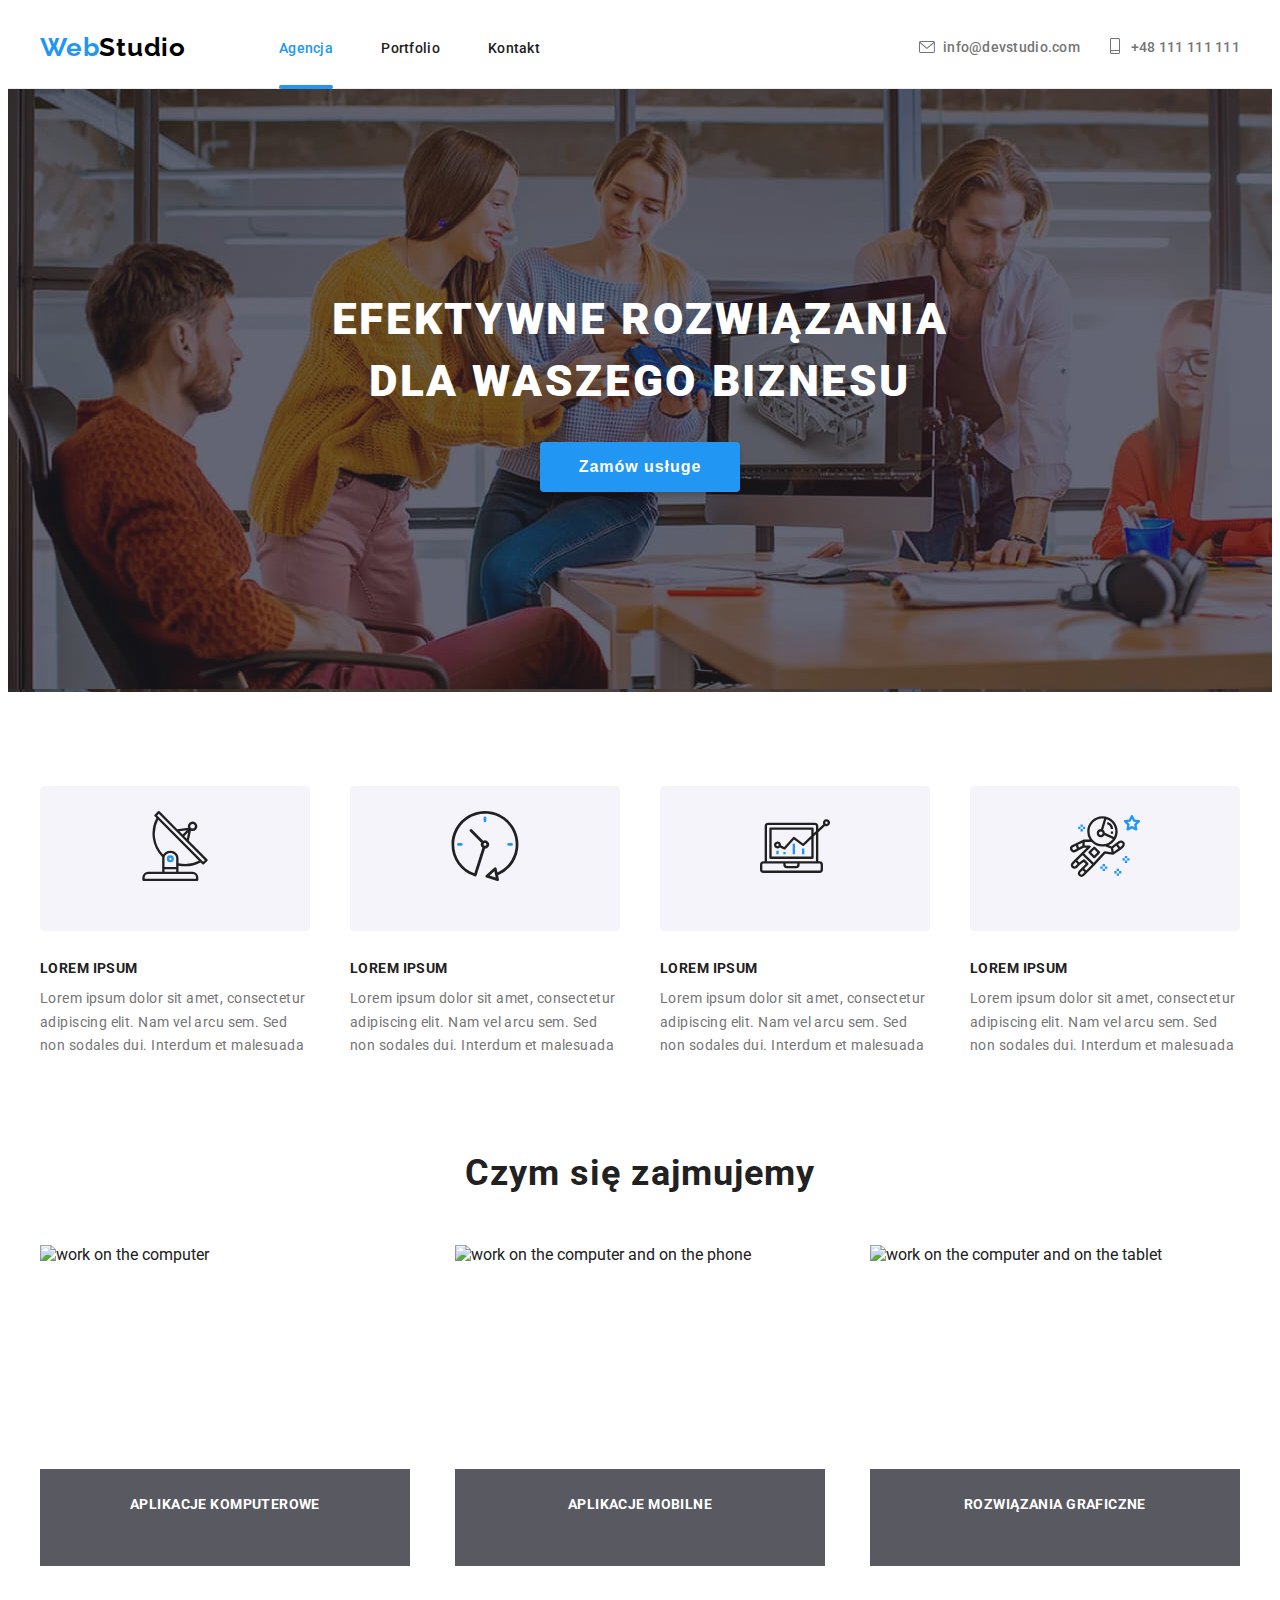
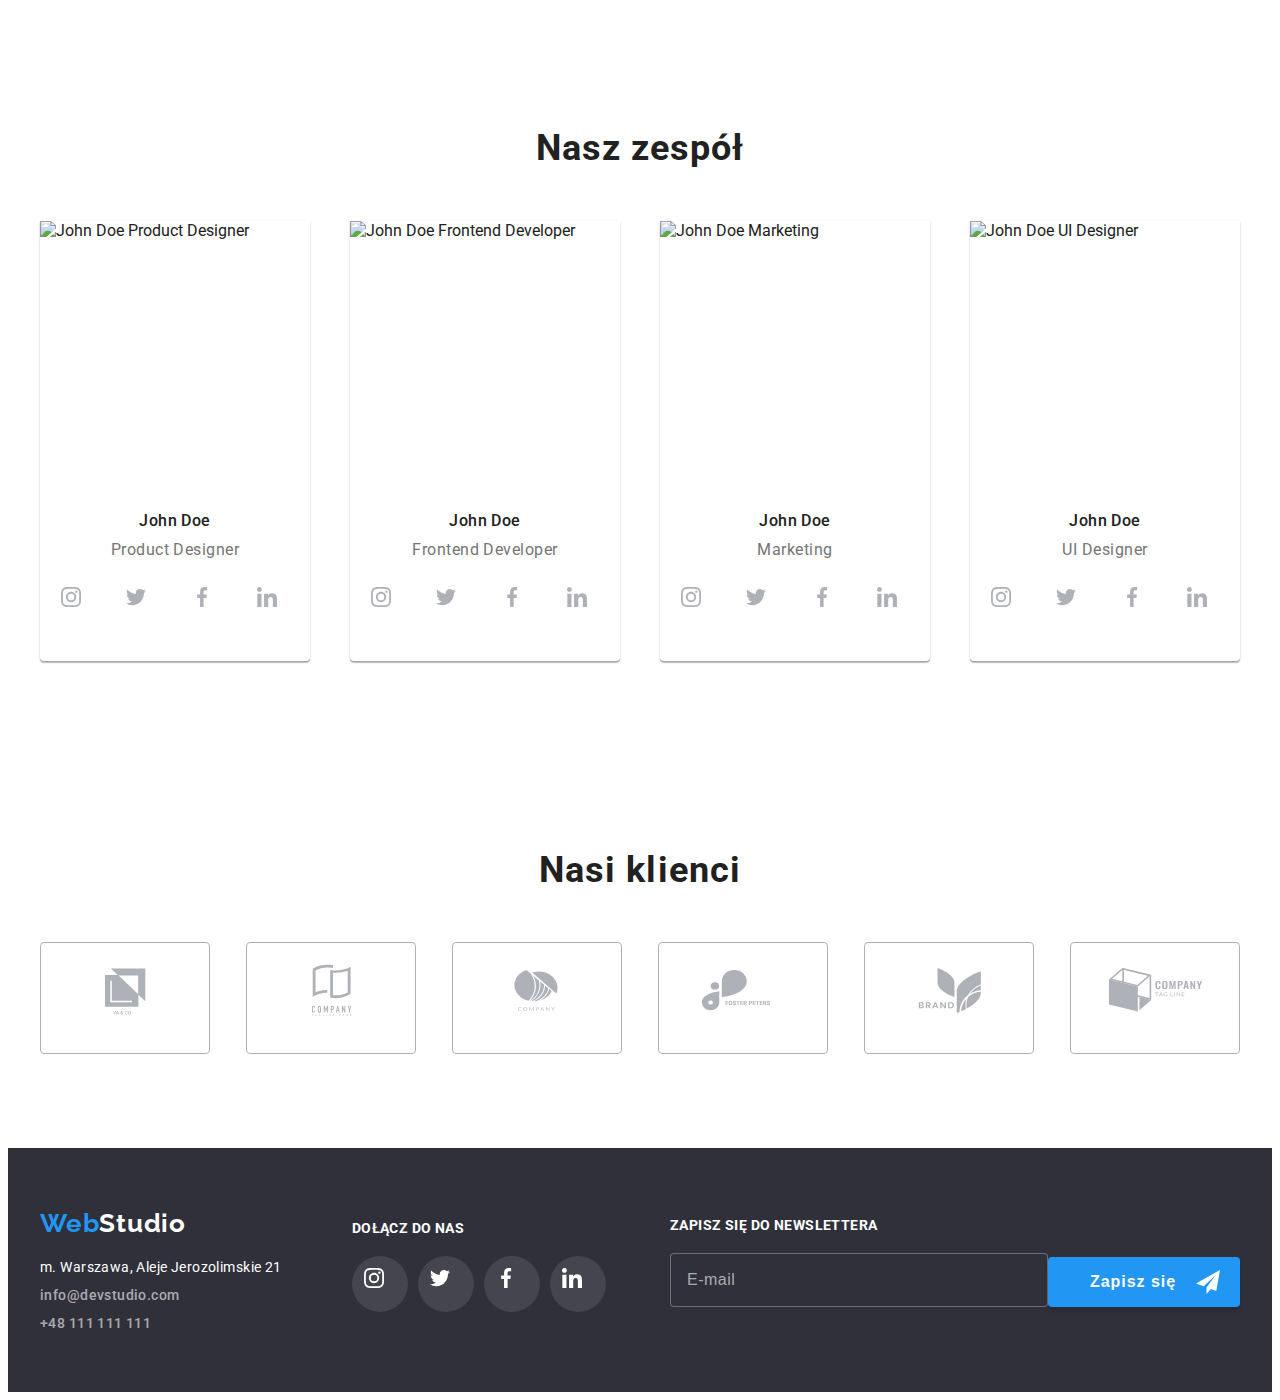
==== commit 3fff6f9e: "finish HW 07" ====
--- a/index.html
+++ b/index.html
@@ -135,7 +135,7 @@
           <ul class="work">
             <li class="work__item">
               <img
-                src="images/box1.jpg"
+                src="images/picture1.jpg"
                 alt="work on the computer"
                 width="370"
                 height="294"
@@ -144,7 +144,7 @@
             </li>
             <li class="work__item">
               <img
-                src="images/box2.jpg"
+                src="images/picture2.jpg"
                 alt="work on the computer and on the phone"
                 width="370"
                 height="294"
@@ -153,7 +153,7 @@
             </li>
             <li class="work__item">
               <img
-                src="images/box3.jpg"
+                src="images/picture3.jpg"
                 alt="work on the computer and on the tablet"
                 width="370"
                 height="294"
@@ -170,7 +170,7 @@
             <li>
               <figure class="cart-team">
                 <img
-                  src="images/team_card_1.jpg"
+                  src="images/teampicture1.jpg"
                   alt="John Doe Product Designer"
                   width="270"
                   height="260"
@@ -206,7 +206,7 @@
             <li>
               <figure class="cart-team">
                 <img
-                  src="images/team_card_2.jpg"
+                  src="images/teampicture2.jpg"
                   alt="John Doe Frontend Developer"
                   width="270"
                   height="260"
@@ -242,7 +242,7 @@
             <li>
               <figure class="cart-team">
                 <img
-                  src="images/team_card_3.jpg"
+                  src="images/teampicture3.jpg"
                   alt="John Doe Marketing"
                   width="270"
                   height="260"
@@ -278,7 +278,7 @@
             <li>
               <figure class="cart-team">
                 <img
-                  src="images/team_card_4.jpg"
+                  src="images/teampicture4.jpg"
                   alt="John Doe UI Designer"
                   width="270"
                   height="260"
@@ -354,83 +354,63 @@
     </main>
     <footer class="footer">
       <div class="container footer__container">
-        <div class="adress-container">
-          <div class="footer__contacts">
-            <h3 class="logo-main-footer" lang="pl">
-              <span class="logo-main--accent">Web</span>Studio
-            </h3>
-            <address class="footer__address" lang="pl">
-              m. Warszawa, Aleje Jerozolimskie 21
-            </address>
-            <ul>
-              <li class="footer__links">
-                <a class="email-footer" href="mailto:info@devstudio.com"
-                  >info@devstudio.com</a
-                >
-              </li>
-              <li class="footer__links">
-                <a class="telephon-footer" href="tel:+48111111111"
-                  >+48 111 111 111</a
-                >
-              </li>
-            </ul>
-          </div>
-          <div>
-            <p class="footer__invitation">Dołącz do nas</p>
-            <ul class="icons-footer">
-              <li class="socialmedia-icons-footer">
-                <svg
-                  class="socialmedia-icon-item-footer"
-                  width="20"
-                  height="20"
-                >
-                  <use href="images/icons.svg#icon-instagram2"></use>
-                </svg>
-              </li>
-              <li class="socialmedia-icons-footer">
-                <svg
-                  class="socialmedia-icon-item-footer"
-                  width="20"
-                  height="20"
-                >
-                  <use href="images/icons.svg#icon-twitter1"></use>
-                </svg>
-              </li>
-              <li class="socialmedia-icons-footer">
-                <svg
-                  class="socialmedia-icon-item-footer"
-                  width="20"
-                  height="20"
-                >
-                  <use href="images/icons.svg#icon-facebook1"></use>
-                </svg>
-              </li>
-              <li class="socialmedia-icons-footer">
-                <svg
-                  class="socialmedia-icon-item-footer"
-                  width="20"
-                  height="20"
-                >
-                  <use href="images/icons.svg#icon-linkedin1"></use>
-                </svg>
-              </li>
-            </ul>
-          </div>
-        </div>
-        <div class="newsletter-container">
-          <form class="newsletter">
-            <label class="newsletter__label" for="mail" lang="pl"
-              >Zapisz się do newslettera
-              <input
-                class="newsletter__input"
-                type="email"
-                name="email"
-                id="mail"
-                placeholder="E-mail"
-            /></label>
-            <button type="submit" class="btn-icon" lang="pl">Zapisz się</button>
-          </form>
-        </div>
+        <div class="footer__contacts">
+          <h3 class="logo-main-footer" lang="pl">
+            <span class="logo-main--accent">Web</span>Studio
+          </h3>
+          <address class="footer__address" lang="pl">
+            m. Warszawa, Aleje Jerozolimskie 21
+          </address>
+          <ul>
+            <li class="footer__links">
+              <a class="email-footer" href="mailto:info@devstudio.com"
+                >info@devstudio.com</a
+              >
+            </li>
+            <li class="footer__links">
+              <a class="telephon-footer" href="tel:+48111111111"
+                >+48 111 111 111</a
+              >
+            </li>
+          </ul>
+        </div>
+        <div>
+          <p class="footer__invitation">Dołącz do nas</p>
+          <ul class="icons-footer">
+            <li class="socialmedia-icons-footer">
+              <svg class="socialmedia-icon-item-footer" width="20" height="20">
+                <use href="images/icons.svg#icon-instagram2"></use>
+              </svg>
+            </li>
+            <li class="socialmedia-icons-footer">
+              <svg class="socialmedia-icon-item-footer" width="20" height="20">
+                <use href="images/icons.svg#icon-twitter1"></use>
+              </svg>
+            </li>
+            <li class="socialmedia-icons-footer">
+              <svg class="socialmedia-icon-item-footer" width="20" height="20">
+                <use href="images/icons.svg#icon-facebook1"></use>
+              </svg>
+            </li>
+            <li class="socialmedia-icons-footer">
+              <svg class="socialmedia-icon-item-footer" width="20" height="20">
+                <use href="images/icons.svg#icon-linkedin1"></use>
+              </svg>
+            </li>
+          </ul>
+        </div>
+        <form class="newsletter">
+          <label class="newsletter__label" for="mail" lang="pl"
+            >Zapisz się do newslettera
+            <input
+              class="newsletter__input"
+              type="email"
+              name="email"
+              id="mail"
+              placeholder="E-mail"
+          /></label>
+          <button type="submit" class="btn-icon" lang="pl">Zapisz się</button>
+        </form>
       </div>
     </footer>
     <div class="backdrop is-hidden" data-modal>
--- a/css/main.min.css
+++ b/css/main.min.css
@@ -1 +1 @@
-ul,menu{list-style:none;margin-top:0;margin-bottom:0;padding:0}h1,h2,h3,h4,h5,p,figure{margin:0}img{display:block}a{text-decoration:none}.body{font-family:"Roboto",sans-serif;color:#212121}.container{width:1200px;margin:0 auto}.header{padding-top:24px;padding-bottom:25px;border-bottom:1px solid #ececec}.header__container{display:-webkit-box;display:-ms-flexbox;display:flex;-webkit-box-align:center;-ms-flex-align:center;align-items:center}.header__logo{margin-right:93px}.logo-main,.logo-main-footer{font-family:"Raleway",sans-serif;font-size:26px;font-weight:700;color:#000;letter-spacing:.03em;line-height:1.2}.logo-main--accent{color:#2196f3}.navigation{display:-webkit-box;display:-ms-flexbox;display:flex;width:261px;-webkit-box-pack:justify;-ms-flex-pack:justify;justify-content:space-between}.navigation__link{color:#212121;font-weight:500;font-size:14px;letter-spacing:.02em;line-height:1.2;-webkit-transition:color 250ms cubic-bezier(0.4, 0, 0.2, 1);transition:color 250ms cubic-bezier(0.4, 0, 0.2, 1)}.navigation__link:hover,.navigation__link:focus{color:#2196f3}.navigation__link--accent{position:relative;color:#2196f3}.navigation__link--accent::after{position:absolute;content:"";top:45px;left:0;width:100%;height:4px;border-radius:4px;background-color:#2196f3}.email,.email-footer,.telephon-footer,.telephon{color:#757575;font-weight:500;font-size:14px;letter-spacing:.02em;line-height:1.2;-webkit-transition:color 250ms cubic-bezier(0.4, 0, 0.2, 1);transition:color 250ms cubic-bezier(0.4, 0, 0.2, 1)}.icon-envelope{fill:#757575;-webkit-transition:fill 250ms cubic-bezier(0.4, 0, 0.2, 1);transition:fill 250ms cubic-bezier(0.4, 0, 0.2, 1)}.icon-smartphon{fill:#757575;-webkit-transition:fill 250ms cubic-bezier(0.4, 0, 0.2, 1);transition:fill 250ms cubic-bezier(0.4, 0, 0.2, 1)}.contact{display:-webkit-box;display:-ms-flexbox;display:flex;width:321px;-webkit-box-pack:justify;-ms-flex-pack:justify;justify-content:space-between;margin-left:auto;-webkit-box-align:center;-ms-flex-align:center;align-items:center}.contact__email{display:-webkit-box;display:-ms-flexbox;display:flex;width:161px;-webkit-box-pack:justify;-ms-flex-pack:justify;justify-content:space-between;-webkit-box-align:center;-ms-flex-align:center;align-items:center}.contact__email:hover .icon-envelope,.contact__email:focus .icon-envelope{fill:#2196f3}.contact__email:hover .email,.contact__email:hover .email-footer,.contact__email:hover .telephon-footer,.contact__email:hover .telephon,.contact__email:focus .email,.contact__email:focus .email-footer,.contact__email:focus .telephon-footer,.contact__email:focus .telephon{color:#2196f3}.contact__telephon{display:-webkit-box;display:-ms-flexbox;display:flex;width:130px;-webkit-box-pack:justify;-ms-flex-pack:justify;justify-content:space-between;-webkit-box-align:center;-ms-flex-align:center;align-items:center}.contact__telephon:hover .icon-smartphon,.contact__telephon:focus .icon-smartphon{fill:#2196f3}.contact__telephon:hover .telephon,.contact__telephon:focus .telephon{color:#2196f3}.title-section{text-align:center;padding-top:200px;padding-bottom:200px;max-width:1600px;margin:0 auto;background-image:-webkit-gradient(linear, left top, left bottom, from(rgba(47, 48, 58, 0.4)), to(rgba(47, 48, 58, 0.4))),url(../images/background.jpg);background-image:linear-gradient(rgba(47, 48, 58, 0.4), rgba(47, 48, 58, 0.4)),url(../images/background.jpg)}.title-section__title{margin-bottom:30;font-weight:900;font-size:44px;letter-spacing:.06em;line-height:1.4;color:#fff;margin-bottom:30px}.btn,.btn-icon{font-weight:700;font-size:16px;letter-spacing:.06em;color:#fff;background-color:#2196f3;cursor:pointer;border:none;-webkit-box-shadow:0px 4px 4px rgba(0,0,0,.15);box-shadow:0px 4px 4px rgba(0,0,0,.15);border-radius:4px;width:200px;height:50px;text-align:center;-webkit-transition:background-color 250ms cubic-bezier(0.4, 0, 0.2, 1),color 250ms cubic-bezier(0.4, 0, 0.2, 1);transition:background-color 250ms cubic-bezier(0.4, 0, 0.2, 1),color 250ms cubic-bezier(0.4, 0, 0.2, 1)}.btn:hover,.btn-icon:hover,.btn:focus,.btn-icon:focus{background-color:#f5f4fa;color:#212121}.logo-lorem{margin-bottom:30px;display:-webkit-box;display:-ms-flexbox;display:flex;gap:40px}.logo-lorem__icon{width:270px;height:120px;border-radius:4px;padding-left:100px;padding-top:25px;background:#f5f4fa}.lorem{display:-webkit-box;display:-ms-flexbox;display:flex;gap:40px;margin-bottom:94px}.lorem__title{margin-bottom:10px;font-size:14px;letter-spacing:.03em;line-height:1.1}.lorem__text{font-size:14px;letter-spacing:.03em;line-height:1.7;color:#757575}.section{padding-top:94px;padding-bottom:94px}.section__title{margin-bottom:50px;font-size:36px;letter-spacing:.03em;text-align:center;line-height:1.2}.work{display:-webkit-box;display:-ms-flexbox;display:flex;gap:45px}.work__item{position:relative}.work__title{position:absolute;top:224px;margin:0;font-size:14px;line-height:1.15;text-align:center;letter-spacing:.03em;text-transform:uppercase;color:#fff;width:100%;padding-top:27px;height:70px;background-color:rgba(47,48,58,.8)}.team{display:-webkit-box;display:-ms-flexbox;display:flex;gap:40px}.cart-team{background-color:#fff;-webkit-box-shadow:0px 1px 3px rgba(0,0,0,.12),0px 1px 1px rgba(0,0,0,.14),0px 2px 1px rgba(0,0,0,.2);box-shadow:0px 1px 3px rgba(0,0,0,.12),0px 1px 1px rgba(0,0,0,.14),0px 2px 1px rgba(0,0,0,.2);border-radius:0px 0px 4px 4px;padding-bottom:30px}.cart-team__title{margin-top:30px;margin-bottom:10px;font-weight:500;font-size:16px;letter-spacing:.03em;line-height:1.2;text-align:center}.cart-team__text{font-size:16px;letter-spacing:.03em;line-height:1.2;color:#757575;text-align:center}.cart-team__icons{margin-top:16px;display:-webkit-box;display:-ms-flexbox;display:flex;-webkit-box-pack:space-evenly;-ms-flex-pack:space-evenly;justify-content:space-evenly}.socialmedia-icon-item,.socialmedia-icon-item-footer{fill:#afb1b8;-webkit-transition:fill 250ms cubic-bezier(0.4, 0, 0.2, 1);transition:fill 250ms cubic-bezier(0.4, 0, 0.2, 1)}.socialmedia-icons,.socialmedia-icons-footer{display:-webkit-box;display:-ms-flexbox;display:flex;width:44px;height:44px;border-radius:50%;background-color:rgba(0,0,0,0);cursor:pointer;padding-left:12px;padding-top:12px;-webkit-transition:background-color 250ms cubic-bezier(0.4, 0, 0.2, 1);transition:background-color 250ms cubic-bezier(0.4, 0, 0.2, 1)}.socialmedia-icons:hover,.socialmedia-icons-footer:hover,.socialmedia-icons:focus,.socialmedia-icons-footer:focus{background-color:#2196f3}.socialmedia-icons:hover .socialmedia-icon-item,.socialmedia-icons-footer:hover .socialmedia-icon-item,.socialmedia-icons:hover .socialmedia-icon-item-footer,.socialmedia-icons-footer:hover .socialmedia-icon-item-footer,.socialmedia-icons:focus .socialmedia-icon-item,.socialmedia-icons-footer:focus .socialmedia-icon-item,.socialmedia-icons:focus .socialmedia-icon-item-footer,.socialmedia-icons-footer:focus .socialmedia-icon-item-footer{fill:#fff}.clients-logos{display:-webkit-box;display:-ms-flexbox;display:flex;gap:36px}.logo-client{width:170px;height:92px;border:1px solid #afb1b8;border-radius:4px;cursor:pointer;padding-left:32px;padding-top:17.71px;-webkit-transition:border 250ms cubic-bezier(0.4, 0, 0.2, 1);transition:border 250ms cubic-bezier(0.4, 0, 0.2, 1)}.logo-client:hover,.logo-client:focus{border:1px solid #2196f3}.logo-client__item{fill:#afb1b8;-webkit-transition:fill 250ms cubic-bezier(0.4, 0, 0.2, 1);transition:fill 250ms cubic-bezier(0.4, 0, 0.2, 1)}.logo-client:hover .logo-client__item,.logo-client:focus .logo-client__item{fill:#2196f3}.footer{background:#2f303a;display:-webkit-box;display:-ms-flexbox;display:flex;padding-top:60px;padding-bottom:60px}.footer__container{display:-webkit-box;display:-ms-flexbox;display:flex}.footer__contacts{margin-right:70px}.footer__address{margin-top:20px;font-style:normal;font-weight:400;font-size:14px;color:#fff;letter-spacing:.03em;line-height:1.2}.footer__links{margin-top:9px}.footer__invitation{margin-bottom:20px;margin-top:12px;font-weight:700;font-size:14px;line-height:1.15;letter-spacing:.03em;text-transform:uppercase;color:#fff}adress-container{display:-webkit-box;display:-ms-flexbox;display:flex;-webkit-box-pack:justify;-ms-flex-pack:justify;justify-content:space-between}newsletter-container{display:-webkit-box;display:-ms-flexbox;display:flex;-webkit-box-pack:justify;-ms-flex-pack:justify;justify-content:space-between}footer-space{display:-webkit-box;display:-ms-flexbox;display:flex;-webkit-box-pack:justify;-ms-flex-pack:justify;justify-content:space-between}footer-newsletter{display:-webkit-box;display:-ms-flexbox;display:flex;-webkit-box-pack:justify;-ms-flex-pack:justify;justify-content:space-between}.logo-main-footer{color:#fff}.email-footer,.telephon-footer{letter-spacing:.03em;color:rgba(255,255,255,.6)}.email-footer:hover,.telephon-footer:hover,.email-footer:focus,.telephon-footer:focus{color:#2196f3}icons-footer{display:-webkit-box;display:-ms-flexbox;display:flex;gap:10px;-webkit-box-orient:vertical;-webkit-box-direction:normal;-ms-flex-direction:column;flex-direction:column}icons-footer_list{display:-webkit-box;display:-ms-flexbox;display:flex}.socialmedia-icon-item-footer{fill:#fff}.socialmedia-icons-footer{background-color:rgba(255,255,255,.1)}.newsletter{display:-webkit-box;display:-ms-flexbox;display:flex;-webkit-box-pack:justify;-ms-flex-pack:justify;justify-content:space-between;-webkit-box-align:end;-ms-flex-align:end;align-items:flex-end;width:570px;padding-bottom:25px;justify-content:space-between}.newsletter__input{display:block;width:358px;height:50px;border:1px solid rgba(255,255,255,.3);border-radius:4px;margin-top:20px;background-color:#2f303a;padding-left:16px;font-size:16px;line-height:1.25;letter-spacing:.03em;color:#fff;-webkit-transition:border 250ms cubic-bezier(0.4, 0, 0.2, 1);transition:border 250ms cubic-bezier(0.4, 0, 0.2, 1)}.newsletter__input::-webkit-input-placeholder{font-size:16px;line-height:1.25;letter-spacing:.03em;color:rgba(255,255,255,.6)}.newsletter__input::-moz-placeholder{font-size:16px;line-height:1.25;letter-spacing:.03em;color:rgba(255,255,255,.6)}.newsletter__input:-ms-input-placeholder{font-size:16px;line-height:1.25;letter-spacing:.03em;color:rgba(255,255,255,.6)}.newsletter__input::-ms-input-placeholder{font-size:16px;line-height:1.25;letter-spacing:.03em;color:rgba(255,255,255,.6)}.newsletter__input::placeholder{font-size:16px;line-height:1.25;letter-spacing:.03em;color:rgba(255,255,255,.6)}.newsletter__label{font-weight:700;font-size:14px;line-height:1.15;letter-spacing:.03em;text-transform:uppercase;color:#fff;-webkit-transition:color 250ms cubic-bezier(0.4, 0, 0.2, 1);transition:color 250ms cubic-bezier(0.4, 0, 0.2, 1)}.newsletter__label:hover,.newsletter__label:focus-within{color:#2196f3}.newsletter__label:hover .newsletter__input,.newsletter__label:focus-within .newsletter__input{border:1px solid #2196f3}.btn-icon{text-align:left;padding-left:42px;position:relative}.btn-icon::after{width:24px;content:"";height:24px;position:absolute;top:13px;left:148px;background-image:url("data:image/svg+xml,%3Csvg width='24' height='24' viewBox='0 0 24 24' fill='none' xmlns='http://www.w3.org/2000/svg'%3E%3Cpath id='icon send' d='M24 0L0 13.5L7.66994 16.3407L19.5 5.25002L10.5017 17.3896L10.509 17.3923L10.5 17.3896V24.0001L14.8013 18.982L20.2501 21.0001L24 0Z' fill='white'/%3E%3C/svg%3E");-webkit-transition:background-color 250ms cubic-bezier(0.4, 0, 0.2, 1);transition:background-color 250ms cubic-bezier(0.4, 0, 0.2, 1)}.btn-icon:hover::after{background-image:url("data:image/svg+xml,%3Csvg width='24' height='24' viewBox='0 0 24 24' fill='none' xmlns='http://www.w3.org/2000/svg'%3E%3Cpath id='icon send' d='M24 0L0 13.5L7.66994 16.3407L19.5 5.25002L10.5017 17.3896L10.509 17.3923L10.5 17.3896V24.0001L14.8013 18.982L20.2501 21.0001L24 0Z' fill='black'/%3E%3C/svg%3E")}.backdrop{position:fixed;top:0;left:0;right:0;bottom:0;background-color:rgba(0,0,0,.2);cursor:not-allowed;display:-webkit-box;display:-ms-flexbox;display:flex;visibility:visible;opacity:1;-webkit-transform:scale(1);transform:scale(1)}.is-hidden{visibility:hidden;opacity:0;pointer-events:none;-webkit-transform:scale(0);transform:scale(0)}.order{position:relative;width:528px;height:581px;text-align:center;background-color:#fff;cursor:auto;margin:auto}.order__btn-clouse{position:absolute;top:8px;left:490px;border-radius:50%;width:30px;height:30px;border:1px solid rgba(0,0,0,.1);background-color:#fff;cursor:pointer}.order__title{margin-top:40px;margin-bottom:12px;font-size:20px;line-height:1.15;letter-spacing:.03em;font-size:20px;line-height:1.15;letter-spacing:.03em}.order__name-container{position:relative;width:448px;margin:0 auto}.order__name-container::after{position:absolute;content:"";width:18px;height:18px;top:29px;left:12px;background-image:url("data:image/svg+xml,%3Csvg width='18' height='18' viewBox='0 0 18 18' fill='none' xmlns='http://www.w3.org/2000/svg'%3E%3Cg id='person-black-18dp 1' clip-path='url(%23clip0_4082_869)'%3E%3Cpath id='Vector' d='M9 9C10.6575 9 12 7.6575 12 6C12 4.3425 10.6575 3 9 3C7.3425 3 6 4.3425 6 6C6 7.6575 7.3425 9 9 9ZM9 10.5C6.9975 10.5 3 11.505 3 13.5V14.25C3 14.6625 3.3375 15 3.75 15H14.25C14.6625 15 15 14.6625 15 14.25V13.5C15 11.505 11.0025 10.5 9 10.5Z' fill='%23212121'/%3E%3C/g%3E%3Cdefs%3E%3CclipPath id='clip0_4082_869'%3E%3Crect width='18' height='18' fill='white'/%3E%3C/clipPath%3E%3C/defs%3E%3C/svg%3E");-webkit-transition:background-color 250ms cubic-bezier(0.4, 0, 0.2, 1);transition:background-color 250ms cubic-bezier(0.4, 0, 0.2, 1)}.order__name-container:hover::after,.order__name-container:focus-within::after{background-image:url("data:image/svg+xml,%3Csvg width='18' height='18' viewBox='0 0 18 18' fill='none' xmlns='http://www.w3.org/2000/svg'%3E%3Cg id='person-black-18dp 1' clip-path='url(%23clip0_4082_869)'%3E%3Cpath id='Vector' d='M9 9C10.6575 9 12 7.6575 12 6C12 4.3425 10.6575 3 9 3C7.3425 3 6 4.3425 6 6C6 7.6575 7.3425 9 9 9ZM9 10.5C6.9975 10.5 3 11.505 3 13.5V14.25C3 14.6625 3.3375 15 3.75 15H14.25C14.6625 15 15 14.6625 15 14.25V13.5C15 11.505 11.0025 10.5 9 10.5Z' fill='%232196F3'/%3E%3C/g%3E%3Cdefs%3E%3CclipPath id='clip0_4082_869'%3E%3Crect width='18' height='18' fill='white'/%3E%3C/clipPath%3E%3C/defs%3E%3C/svg%3E")}.order__telephone-container{position:relative;width:448px;margin:0 auto}.order__telephone-container::after{position:absolute;content:"";width:18px;height:18px;top:29px;left:12px;background-image:url("data:image/svg+xml,%3Csvg width='18' height='18' viewBox='0 0 18 18' fill='none' xmlns='http://www.w3.org/2000/svg'%3E%3Cg id='phone-black-18dp 1' clip-path='url(%23clip0_4082_875)'%3E%3Cpath id='Vector' d='M13.996 11.1226L12.1579 10.9127C11.7164 10.862 11.2822 11.014 10.971 11.3252L9.63945 12.6568C7.59144 11.6147 5.91251 9.94296 4.87041 7.8877L6.20922 6.54888C6.5204 6.2377 6.67237 5.80349 6.62171 5.36205L6.41185 3.53836C6.325 2.80745 5.70988 2.25745 4.97173 2.25745H3.71976C2.902 2.25745 2.22175 2.93771 2.2724 3.75547C2.65595 9.93572 7.59868 14.8712 13.7717 15.2548C14.5894 15.3054 15.2697 14.6252 15.2697 13.8074V12.5555C15.2769 11.8245 14.7269 11.2094 13.996 11.1226Z' fill='%23212121'/%3E%3C/g%3E%3Cdefs%3E%3CclipPath id='clip0_4082_875'%3E%3Crect width='18' height='18' fill='white'/%3E%3C/clipPath%3E%3C/defs%3E%3C/svg%3E");-webkit-transition:background-color 250ms cubic-bezier(0.4, 0, 0.2, 1);transition:background-color 250ms cubic-bezier(0.4, 0, 0.2, 1)}.order__telephone-container:hover::after,.order__telephone-container:focus-within::after{background-image:url("data:image/svg+xml,%3Csvg width='18' height='18' viewBox='0 0 18 18' fill='none' xmlns='http://www.w3.org/2000/svg'%3E%3Cg id='phone-black-18dp 1' clip-path='url(%23clip0_4082_875)'%3E%3Cpath id='Vector' d='M13.996 11.1226L12.1579 10.9127C11.7164 10.862 11.2822 11.014 10.971 11.3252L9.63945 12.6568C7.59144 11.6147 5.91251 9.94296 4.87041 7.8877L6.20922 6.54888C6.5204 6.2377 6.67237 5.80349 6.62171 5.36205L6.41185 3.53836C6.325 2.80745 5.70988 2.25745 4.97173 2.25745H3.71976C2.902 2.25745 2.22175 2.93771 2.2724 3.75547C2.65595 9.93572 7.59868 14.8712 13.7717 15.2548C14.5894 15.3054 15.2697 14.6252 15.2697 13.8074V12.5555C15.2769 11.8245 14.7269 11.2094 13.996 11.1226Z' fill='%232196F3'/%3E%3C/g%3E%3Cdefs%3E%3CclipPath id='clip0_4082_875'%3E%3Crect width='18' height='18' fill='white'/%3E%3C/clipPath%3E%3C/defs%3E%3C/svg%3E")}.order__email-container{position:relative;width:448px;margin:0 auto}.order__email-container::after{position:absolute;content:"";width:18px;height:18px;top:29px;left:12px;background-image:url("data:image/svg+xml,%3Csvg width='18' height='18' viewBox='0 0 18 18' fill='none' xmlns='http://www.w3.org/2000/svg'%3E%3Cg id='email-black-18dp 1' clip-path='url(%23clip0_4082_881)'%3E%3Cpath id='Vector' d='M15 3H3C2.175 3 1.5075 3.675 1.5075 4.5L1.5 13.5C1.5 14.325 2.175 15 3 15H15C15.825 15 16.5 14.325 16.5 13.5V4.5C16.5 3.675 15.825 3 15 3ZM14.7 6.1875L9.3975 9.5025C9.1575 9.6525 8.8425 9.6525 8.6025 9.5025L3.3 6.1875C3.1125 6.0675 3 5.865 3 5.6475C3 5.145 3.5475 4.845 3.975 5.1075L9 8.25L14.025 5.1075C14.4525 4.845 15 5.145 15 5.6475C15 5.865 14.8875 6.0675 14.7 6.1875Z' fill='%23212121'/%3E%3C/g%3E%3Cdefs%3E%3CclipPath id='clip0_4082_881'%3E%3Crect width='18' height='18' fill='white'/%3E%3C/clipPath%3E%3C/defs%3E%3C/svg%3E");-webkit-transition:background-color 250ms cubic-bezier(0.4, 0, 0.2, 1);transition:background-color 250ms cubic-bezier(0.4, 0, 0.2, 1)}.order__email-container:hover::after,.order__email-container:focus-within::after{background-image:url("data:image/svg+xml,%3Csvg width='18' height='18' viewBox='0 0 18 18' fill='none' xmlns='http://www.w3.org/2000/svg'%3E%3Cg id='email-black-18dp 1' clip-path='url(%23clip0_4082_881)'%3E%3Cpath id='Vector' d='M15 3H3C2.175 3 1.5075 3.675 1.5075 4.5L1.5 13.5C1.5 14.325 2.175 15 3 15H15C15.825 15 16.5 14.325 16.5 13.5V4.5C16.5 3.675 15.825 3 15 3ZM14.7 6.1875L9.3975 9.5025C9.1575 9.6525 8.8425 9.6525 8.6025 9.5025L3.3 6.1875C3.1125 6.0675 3 5.865 3 5.6475C3 5.145 3.5475 4.845 3.975 5.1075L9 8.25L14.025 5.1075C14.4525 4.845 15 5.145 15 5.6475C15 5.865 14.8875 6.0675 14.7 6.1875Z' fill='%232196F3'/%3E%3C/g%3E%3Cdefs%3E%3CclipPath id='clip0_4082_881'%3E%3Crect width='18' height='18' fill='white'/%3E%3C/clipPath%3E%3C/defs%3E%3C/svg%3E")}.order__label{display:-webkit-box;display:-ms-flexbox;display:flex;-webkit-box-orient:vertical;-webkit-box-direction:normal;-ms-flex-direction:column;flex-direction:column;text-align:left;font-size:12px;line-height:1.5;letter-spacing:.01em;color:#757575;margin-bottom:10px}.order__input{border:1px solid rgba(33,33,33,.2);border-radius:4px;padding-bottom:5px;padding-left:42px;padding-top:12px;font-size:16px;line-height:1;-webkit-transition:border 250ms cubic-bezier(0.4, 0, 0.2, 1);transition:border 250ms cubic-bezier(0.4, 0, 0.2, 1)}.order__input:focus-within,.order__input:hover{border:1px solid #2196f3;outline:none}.order__label-comment{display:-webkit-box;display:-ms-flexbox;display:flex;-webkit-box-orient:vertical;-webkit-box-direction:normal;-ms-flex-direction:column;flex-direction:column;text-align:left;font-size:12px;line-height:1.5;letter-spacing:.01em;color:#757575;margin-bottom:10px;width:448px;margin:0 auto}.order__textarea{border:1px solid rgba(33,33,33,.2);border-radius:4px;height:120px;padding-left:16px;padding-top:12px;font-size:16px;line-height:1.2;-webkit-transition:border 250ms cubic-bezier(0.4, 0, 0.2, 1);transition:border 250ms cubic-bezier(0.4, 0, 0.2, 1)}.order__textarea:focus-within,.order__textarea:hover{border:1px solid #2196f3;outline:none}.order__textarea::-webkit-input-placeholder{font-size:12px;line-height:1.5;letter-spacing:.01em;color:rgba(117,117,117,.5)}.order__textarea::-moz-placeholder{font-size:12px;line-height:1.5;letter-spacing:.01em;color:rgba(117,117,117,.5)}.order__textarea:-ms-input-placeholder{font-size:12px;line-height:1.5;letter-spacing:.01em;color:rgba(117,117,117,.5)}.order__textarea::-ms-input-placeholder{font-size:12px;line-height:1.5;letter-spacing:.01em;color:rgba(117,117,117,.5)}.order__textarea::placeholder{font-size:12px;line-height:1.5;letter-spacing:.01em;color:rgba(117,117,117,.5)}.order__checkbox-substitute{width:16px;height:15px;border:2.5px solid #212121;margin-right:8px;border-radius:4px;-webkit-transition:border 250ms cubic-bezier(0.4, 0, 0.2, 1);transition:border 250ms cubic-bezier(0.4, 0, 0.2, 1)}.order__checkbox-substitute:hover,.order__checkbox-substitute:focus{border:4px solid #212121}.order__label-acceptance{font-size:14px;line-height:2;letter-spacing:.03em;color:#757575;margin-bottom:30px;margin-top:20px;display:-webkit-box;display:-ms-flexbox;display:flex;-webkit-box-align:center;-ms-flex-align:center;align-items:center;-webkit-box-pack:center;-ms-flex-pack:center;justify-content:center}.order__label-acceptance .link-accept{color:#2196f3;text-decoration:underline;display:inline-block;margin-right:5px;margin-left:5px}.order__checkbox-background{display:block;visibility:hidden;-webkit-transition:visibility 250ms cubic-bezier(0.4, 0, 0.2, 1);transition:visibility 250ms cubic-bezier(0.4, 0, 0.2, 1)}.order .order__checkbox--hidden{-webkit-appearance:none;-moz-appearance:none;appearance:none}.order .order__checkbox:checked+.order__checkbox-substitute{border:0}.order .order__checkbox:checked+.order__checkbox-substitute .order__checkbox-background{display:block;visibility:visible}.btn-portfolio-grid{margin-bottom:50px;display:-webkit-box;display:-ms-flexbox;display:flex;-webkit-box-pack:center;-ms-flex-pack:center;justify-content:center;gap:8px}.btn-portfolio{font-weight:500;font-size:16px;letter-spacing:.03em;background-color:#f5f4fa;cursor:pointer;border:none;border-radius:4px;width:114px;height:38px;-webkit-transition:background-color 250ms cubic-bezier(0.4, 0, 0.2, 1),color 250ms cubic-bezier(0.4, 0, 0.2, 1),-webkit-box-shadow 250ms cubic-bezier(0.4, 0, 0.2, 1);transition:background-color 250ms cubic-bezier(0.4, 0, 0.2, 1),color 250ms cubic-bezier(0.4, 0, 0.2, 1),-webkit-box-shadow 250ms cubic-bezier(0.4, 0, 0.2, 1);transition:background-color 250ms cubic-bezier(0.4, 0, 0.2, 1),color 250ms cubic-bezier(0.4, 0, 0.2, 1),box-shadow 250ms cubic-bezier(0.4, 0, 0.2, 1);transition:background-color 250ms cubic-bezier(0.4, 0, 0.2, 1),color 250ms cubic-bezier(0.4, 0, 0.2, 1),box-shadow 250ms cubic-bezier(0.4, 0, 0.2, 1),-webkit-box-shadow 250ms cubic-bezier(0.4, 0, 0.2, 1)}.btn-portfolio:hover,.btn-portfolio:focus{background-color:#2196f3;color:#fff;-webkit-box-shadow:0px 3px 1px rgba(0,0,0,.1),0px 1px 2px rgba(0,0,0,.08),0px 2px 2px rgba(0,0,0,.12);box-shadow:0px 3px 1px rgba(0,0,0,.1),0px 1px 2px rgba(0,0,0,.08),0px 2px 2px rgba(0,0,0,.12)}.product-grid{display:-webkit-box;display:-ms-flexbox;display:flex;-ms-flex-wrap:wrap;flex-wrap:wrap;gap:45px}.product{margin:0;cursor:pointer;-webkit-transition:-webkit-box-shadow 250ms cubic-bezier(0.4, 0, 0.2, 1);transition:-webkit-box-shadow 250ms cubic-bezier(0.4, 0, 0.2, 1);transition:box-shadow 250ms cubic-bezier(0.4, 0, 0.2, 1);transition:box-shadow 250ms cubic-bezier(0.4, 0, 0.2, 1), -webkit-box-shadow 250ms cubic-bezier(0.4, 0, 0.2, 1)}.product:hover,.product:focus{-webkit-box-shadow:0px 1px 1px rgba(0,0,0,.12),0px 4px 4px rgba(0,0,0,.06),1px 4px 6px rgba(0,0,0,.16);box-shadow:0px 1px 1px rgba(0,0,0,.12),0px 4px 4px rgba(0,0,0,.06),1px 4px 6px rgba(0,0,0,.16)}.product:hover .product__description,.product:focus .product__description{-webkit-transform:translateY(0);transform:translateY(0)}.product__container{width:370;height:294;position:relative;overflow:hidden}.product__description{margin:0;position:absolute;width:100%;height:100%;top:0;left:0;padding-top:49px;padding-left:24px;padding-right:45px;-webkit-transform:translateY(100%);transform:translateY(100%);-webkit-transition:-webkit-transform 250ms cubic-bezier(0.4, 0, 0.2, 1);transition:-webkit-transform 250ms cubic-bezier(0.4, 0, 0.2, 1);transition:transform 250ms cubic-bezier(0.4, 0, 0.2, 1);transition:transform 250ms cubic-bezier(0.4, 0, 0.2, 1), -webkit-transform 250ms cubic-bezier(0.4, 0, 0.2, 1);font-size:18px;line-height:1.5;background-color:#2196f3;letter-spacing:.03em;color:#fff;padding-top:49px;padding-left:24px;padding-right:45px}.product__container-text{border:1px solid #eee}.product__title{margin-top:20px;margin-left:24px;font-size:18px;line-height:2;letter-spacing:.06em}.product__text{margin-top:4px;margin-bottom:20px;margin-left:24px;font-size:16px;line-height:1.9;letter-spacing:.03em;color:#757575}/*# sourceMappingURL=main.min.css.map */+ul,menu{list-style:none;margin-top:0;margin-bottom:0;padding:0}h1,h2,h3,h4,h5,p,figure{margin:0}img{display:block}a{text-decoration:none}.body{font-family:"Roboto",sans-serif;color:#212121}.container{width:1200px;margin:0 auto}.header{padding-top:24px;padding-bottom:25px;border-bottom:1px solid #ececec}.header__container{display:-webkit-box;display:-ms-flexbox;display:flex;-webkit-box-align:center;-ms-flex-align:center;align-items:center}.header__logo{margin-right:93px}.header__container{display:-webkit-box;display:-ms-flexbox;display:flex;-webkit-box-align:center;-ms-flex-align:center;align-items:center}.header__logo{margin-right:93px}.logo-main,.logo-main-footer{font-family:"Raleway",sans-serif;font-size:26px;font-weight:700;color:#000;letter-spacing:.03em;line-height:1.2}.logo-main--accent{color:#2196f3}.navigation{display:-webkit-box;display:-ms-flexbox;display:flex;width:261px;-webkit-box-pack:justify;-ms-flex-pack:justify;justify-content:space-between}.navigation__link{color:#212121;font-weight:500;font-size:14px;letter-spacing:.02em;line-height:1.2;-webkit-transition:color 250ms cubic-bezier(0.4, 0, 0.2, 1);transition:color 250ms cubic-bezier(0.4, 0, 0.2, 1)}.navigation__link:hover,.navigation__link:focus{color:#2196f3}.navigation__link--accent{position:relative;color:#2196f3}.navigation__link--accent::after{position:absolute;content:"";top:45px;left:0;width:100%;height:4px;border-radius:4px;background-color:#2196f3}.email,.email-footer,.telephon-footer,.telephon{color:#757575;font-weight:500;font-size:14px;letter-spacing:.02em;line-height:1.2;-webkit-transition:color 250ms cubic-bezier(0.4, 0, 0.2, 1);transition:color 250ms cubic-bezier(0.4, 0, 0.2, 1)}.icon-envelope{fill:#757575;-webkit-transition:fill 250ms cubic-bezier(0.4, 0, 0.2, 1);transition:fill 250ms cubic-bezier(0.4, 0, 0.2, 1)}.icon-smartphon{fill:#757575;-webkit-transition:fill 250ms cubic-bezier(0.4, 0, 0.2, 1);transition:fill 250ms cubic-bezier(0.4, 0, 0.2, 1)}.contact{display:-webkit-box;display:-ms-flexbox;display:flex;width:321px;-webkit-box-pack:justify;-ms-flex-pack:justify;justify-content:space-between;margin-left:auto;-webkit-box-align:center;-ms-flex-align:center;align-items:center}.contact__email{display:-webkit-box;display:-ms-flexbox;display:flex;width:161px;-webkit-box-pack:justify;-ms-flex-pack:justify;justify-content:space-between;-webkit-box-align:center;-ms-flex-align:center;align-items:center}.contact__email:hover .icon-envelope,.contact__email:focus .icon-envelope{fill:#2196f3}.contact__email:hover .email,.contact__email:hover .email-footer,.contact__email:hover .telephon-footer,.contact__email:hover .telephon,.contact__email:focus .email,.contact__email:focus .email-footer,.contact__email:focus .telephon-footer,.contact__email:focus .telephon{color:#2196f3}.contact__telephon{display:-webkit-box;display:-ms-flexbox;display:flex;width:130px;-webkit-box-pack:justify;-ms-flex-pack:justify;justify-content:space-between;-webkit-box-align:center;-ms-flex-align:center;align-items:center}.contact__telephon:hover .icon-smartphon,.contact__telephon:focus .icon-smartphon{fill:#2196f3}.contact__telephon:hover .telephon,.contact__telephon:focus .telephon{color:#2196f3}.title-section{text-align:center;padding-top:200px;padding-bottom:200px;max-width:1600px;margin:0 auto;background-image:-webkit-gradient(linear, left top, left bottom, from(rgba(47, 48, 58, 0.4)), to(rgba(47, 48, 58, 0.4))),url(../images/background.jpg);background-image:linear-gradient(rgba(47, 48, 58, 0.4), rgba(47, 48, 58, 0.4)),url(../images/background.jpg)}.title-section__title{margin-bottom:30;font-weight:900;font-size:44px;letter-spacing:.06em;line-height:1.4;color:#fff;margin-bottom:30px}.btn,.btn-icon{font-weight:700;font-size:16px;letter-spacing:.06em;color:#fff;background-color:#2196f3;cursor:pointer;border:none;-webkit-box-shadow:0px 4px 4px rgba(0,0,0,.15);box-shadow:0px 4px 4px rgba(0,0,0,.15);border-radius:4px;width:200px;height:50px;text-align:center;-webkit-transition:background-color 250ms cubic-bezier(0.4, 0, 0.2, 1),color 250ms cubic-bezier(0.4, 0, 0.2, 1);transition:background-color 250ms cubic-bezier(0.4, 0, 0.2, 1),color 250ms cubic-bezier(0.4, 0, 0.2, 1)}.btn:hover,.btn-icon:hover,.btn:focus,.btn-icon:focus{background-color:#f5f4fa;color:#212121}.logo-lorem{margin-bottom:30px;display:-webkit-box;display:-ms-flexbox;display:flex;gap:40px}.logo-lorem__icon{width:270px;height:120px;border-radius:4px;padding-left:100px;padding-top:25px;background:#f5f4fa}.lorem{display:-webkit-box;display:-ms-flexbox;display:flex;gap:40px;margin-bottom:94px}.lorem__title{margin-bottom:10px;font-size:14px;letter-spacing:.03em;line-height:1.1}.lorem__text{font-size:14px;letter-spacing:.03em;line-height:1.7;color:#757575}.section{padding-top:94px;padding-bottom:94px}.section__title{margin-bottom:50px;font-size:36px;letter-spacing:.03em;text-align:center;line-height:1.2}.work{display:-webkit-box;display:-ms-flexbox;display:flex;gap:45px}.work__item{position:relative}.work__title{position:absolute;top:224px;margin:0;font-size:14px;line-height:1.15;text-align:center;letter-spacing:.03em;text-transform:uppercase;color:#fff;width:100%;padding-top:27px;height:70px;background-color:rgba(47,48,58,.8)}.team{display:-webkit-box;display:-ms-flexbox;display:flex;gap:40px}.cart-team{background-color:#fff;-webkit-box-shadow:0px 1px 3px rgba(0,0,0,.12),0px 1px 1px rgba(0,0,0,.14),0px 2px 1px rgba(0,0,0,.2);box-shadow:0px 1px 3px rgba(0,0,0,.12),0px 1px 1px rgba(0,0,0,.14),0px 2px 1px rgba(0,0,0,.2);border-radius:0px 0px 4px 4px;padding-bottom:30px}.cart-team__title{margin-top:30px;margin-bottom:10px;font-weight:500;font-size:16px;letter-spacing:.03em;line-height:1.2;text-align:center}.cart-team__text{font-size:16px;letter-spacing:.03em;line-height:1.2;color:#757575;text-align:center}.cart-team__icons{margin-top:16px;display:-webkit-box;display:-ms-flexbox;display:flex;-webkit-box-pack:space-evenly;-ms-flex-pack:space-evenly;justify-content:space-evenly}.socialmedia-icon-item,.socialmedia-icon-item-footer{fill:#afb1b8;-webkit-transition:fill 250ms cubic-bezier(0.4, 0, 0.2, 1);transition:fill 250ms cubic-bezier(0.4, 0, 0.2, 1)}.socialmedia-icons,.socialmedia-icons-footer{display:-webkit-box;display:-ms-flexbox;display:flex;width:44px;height:44px;border-radius:50%;background-color:rgba(0,0,0,0);cursor:pointer;padding-left:12px;padding-top:12px;-webkit-transition:background-color 250ms cubic-bezier(0.4, 0, 0.2, 1);transition:background-color 250ms cubic-bezier(0.4, 0, 0.2, 1)}.socialmedia-icons:hover,.socialmedia-icons-footer:hover,.socialmedia-icons:focus,.socialmedia-icons-footer:focus{background-color:#2196f3}.socialmedia-icons:hover .socialmedia-icon-item,.socialmedia-icons-footer:hover .socialmedia-icon-item,.socialmedia-icons:hover .socialmedia-icon-item-footer,.socialmedia-icons-footer:hover .socialmedia-icon-item-footer,.socialmedia-icons:focus .socialmedia-icon-item,.socialmedia-icons-footer:focus .socialmedia-icon-item,.socialmedia-icons:focus .socialmedia-icon-item-footer,.socialmedia-icons-footer:focus .socialmedia-icon-item-footer{fill:#fff}.clients-logos{display:-webkit-box;display:-ms-flexbox;display:flex;gap:36px}.logo-client{width:170px;height:92px;border:1px solid #afb1b8;border-radius:4px;cursor:pointer;padding-left:32px;padding-top:17.71px;-webkit-transition:border 250ms cubic-bezier(0.4, 0, 0.2, 1);transition:border 250ms cubic-bezier(0.4, 0, 0.2, 1)}.logo-client:hover,.logo-client:focus{border:1px solid #2196f3}.logo-client__item{fill:#afb1b8;-webkit-transition:fill 250ms cubic-bezier(0.4, 0, 0.2, 1);transition:fill 250ms cubic-bezier(0.4, 0, 0.2, 1)}.logo-client:hover .logo-client__item,.logo-client:focus .logo-client__item{fill:#2196f3}.footer{background:#2f303a;padding-top:60px;padding-bottom:60px}.footer__container{display:-webkit-box;display:-ms-flexbox;display:flex}.footer__contacts{margin-right:70px}.footer__address{margin-top:20px;font-style:normal;font-weight:400;font-size:14px;color:#fff;letter-spacing:.03em;line-height:1.2}.footer__links{margin-top:9px}.footer__invitation{margin-bottom:20px;margin-top:12px;font-weight:700;font-size:14px;line-height:1.15;letter-spacing:.03em;text-transform:uppercase;color:#fff}.logo-main-footer{color:#fff}.email-footer,.telephon-footer{letter-spacing:.03em;color:rgba(255,255,255,.6)}.email-footer:hover,.telephon-footer:hover,.email-footer:focus,.telephon-footer:focus{color:#2196f3}.icons-footer{display:-webkit-box;display:-ms-flexbox;display:flex;gap:10px}.socialmedia-icon-item-footer{fill:#fff}.socialmedia-icons-footer{background-color:rgba(255,255,255,.1)}.newsletter{display:-webkit-box;display:-ms-flexbox;display:flex;margin-left:auto;-webkit-box-pack:justify;-ms-flex-pack:justify;justify-content:space-between;-webkit-box-align:end;-ms-flex-align:end;align-items:flex-end;width:570px;padding-bottom:25px}.newsletter__input{display:block;width:358px;height:50px;border:1px solid rgba(255,255,255,.3);border-radius:4px;margin-top:20px;background-color:#2f303a;padding-left:16px;font-size:16px;line-height:1.25;letter-spacing:.03em;color:#fff;-webkit-transition:border 250ms cubic-bezier(0.4, 0, 0.2, 1);transition:border 250ms cubic-bezier(0.4, 0, 0.2, 1)}.newsletter__input::-webkit-input-placeholder{font-size:16px;line-height:1.25;letter-spacing:.03em;color:rgba(255,255,255,.6)}.newsletter__input::-moz-placeholder{font-size:16px;line-height:1.25;letter-spacing:.03em;color:rgba(255,255,255,.6)}.newsletter__input:-ms-input-placeholder{font-size:16px;line-height:1.25;letter-spacing:.03em;color:rgba(255,255,255,.6)}.newsletter__input::-ms-input-placeholder{font-size:16px;line-height:1.25;letter-spacing:.03em;color:rgba(255,255,255,.6)}.newsletter__input::placeholder{font-size:16px;line-height:1.25;letter-spacing:.03em;color:rgba(255,255,255,.6)}.newsletter__label{font-weight:700;font-size:14px;line-height:1.15;letter-spacing:.03em;text-transform:uppercase;color:#fff;-webkit-transition:color 250ms cubic-bezier(0.4, 0, 0.2, 1);transition:color 250ms cubic-bezier(0.4, 0, 0.2, 1)}.newsletter__label:hover,.newsletter__label:focus-within{color:#2196f3}.newsletter__label:hover .newsletter__input,.newsletter__label:focus-within .newsletter__input{border:1px solid #2196f3}.btn-icon{text-align:left;padding-left:42px;position:relative}.btn-icon::after{width:24px;content:"";height:24px;position:absolute;top:13px;left:148px;background-image:url("data:image/svg+xml,%3Csvg width='24' height='24' viewBox='0 0 24 24' fill='none' xmlns='http://www.w3.org/2000/svg'%3E%3Cpath id='icon send' d='M24 0L0 13.5L7.66994 16.3407L19.5 5.25002L10.5017 17.3896L10.509 17.3923L10.5 17.3896V24.0001L14.8013 18.982L20.2501 21.0001L24 0Z' fill='white'/%3E%3C/svg%3E");-webkit-transition:background-color 250ms cubic-bezier(0.4, 0, 0.2, 1);transition:background-color 250ms cubic-bezier(0.4, 0, 0.2, 1)}.btn-icon:hover::after{background-image:url("data:image/svg+xml,%3Csvg width='24' height='24' viewBox='0 0 24 24' fill='none' xmlns='http://www.w3.org/2000/svg'%3E%3Cpath id='icon send' d='M24 0L0 13.5L7.66994 16.3407L19.5 5.25002L10.5017 17.3896L10.509 17.3923L10.5 17.3896V24.0001L14.8013 18.982L20.2501 21.0001L24 0Z' fill='black'/%3E%3C/svg%3E")}.backdrop{position:fixed;top:0;left:0;right:0;bottom:0;background-color:rgba(0,0,0,.2);cursor:not-allowed;display:-webkit-box;display:-ms-flexbox;display:flex;visibility:visible;opacity:1;-webkit-transform:scale(1);transform:scale(1);-webkit-transition:visibility 250ms cubic-bezier(0.4, 0, 0.2, 1),opacity 250ms cubic-bezier(0.4, 0, 0.2, 1),-webkit-transform 250ms cubic-bezier(0.4, 0, 0.2, 1);transition:visibility 250ms cubic-bezier(0.4, 0, 0.2, 1),opacity 250ms cubic-bezier(0.4, 0, 0.2, 1),-webkit-transform 250ms cubic-bezier(0.4, 0, 0.2, 1);transition:visibility 250ms cubic-bezier(0.4, 0, 0.2, 1),opacity 250ms cubic-bezier(0.4, 0, 0.2, 1),transform 250ms cubic-bezier(0.4, 0, 0.2, 1);transition:visibility 250ms cubic-bezier(0.4, 0, 0.2, 1),opacity 250ms cubic-bezier(0.4, 0, 0.2, 1),transform 250ms cubic-bezier(0.4, 0, 0.2, 1),-webkit-transform 250ms cubic-bezier(0.4, 0, 0.2, 1)}.is-hidden{visibility:hidden;opacity:0;pointer-events:none;-webkit-transform:scale(0);transform:scale(0)}.order{position:relative;width:528px;height:581px;text-align:center;background-color:#fff;cursor:auto;margin:auto}.order__btn-clouse{position:absolute;top:8px;left:490px;border-radius:50%;width:30px;height:30px;border:1px solid rgba(0,0,0,.1);background-color:#fff;cursor:pointer}.order__title{margin-top:40px;margin-bottom:12px;font-size:20px;line-height:1.15;letter-spacing:.03em;font-size:20px;line-height:1.15;letter-spacing:.03em}.order__name-container{position:relative;width:448px;margin:0 auto}.order__name-container::after{position:absolute;content:"";width:18px;height:18px;top:29px;left:12px;background-image:url("data:image/svg+xml,%3Csvg width='18' height='18' viewBox='0 0 18 18' fill='none' xmlns='http://www.w3.org/2000/svg'%3E%3Cg id='person-black-18dp 1' clip-path='url(%23clip0_4082_869)'%3E%3Cpath id='Vector' d='M9 9C10.6575 9 12 7.6575 12 6C12 4.3425 10.6575 3 9 3C7.3425 3 6 4.3425 6 6C6 7.6575 7.3425 9 9 9ZM9 10.5C6.9975 10.5 3 11.505 3 13.5V14.25C3 14.6625 3.3375 15 3.75 15H14.25C14.6625 15 15 14.6625 15 14.25V13.5C15 11.505 11.0025 10.5 9 10.5Z' fill='%23212121'/%3E%3C/g%3E%3Cdefs%3E%3CclipPath id='clip0_4082_869'%3E%3Crect width='18' height='18' fill='white'/%3E%3C/clipPath%3E%3C/defs%3E%3C/svg%3E");-webkit-transition:background-color 250ms cubic-bezier(0.4, 0, 0.2, 1);transition:background-color 250ms cubic-bezier(0.4, 0, 0.2, 1)}.order__name-container:hover::after,.order__name-container:focus-within::after{background-image:url("data:image/svg+xml,%3Csvg width='18' height='18' viewBox='0 0 18 18' fill='none' xmlns='http://www.w3.org/2000/svg'%3E%3Cg id='person-black-18dp 1' clip-path='url(%23clip0_4082_869)'%3E%3Cpath id='Vector' d='M9 9C10.6575 9 12 7.6575 12 6C12 4.3425 10.6575 3 9 3C7.3425 3 6 4.3425 6 6C6 7.6575 7.3425 9 9 9ZM9 10.5C6.9975 10.5 3 11.505 3 13.5V14.25C3 14.6625 3.3375 15 3.75 15H14.25C14.6625 15 15 14.6625 15 14.25V13.5C15 11.505 11.0025 10.5 9 10.5Z' fill='%232196F3'/%3E%3C/g%3E%3Cdefs%3E%3CclipPath id='clip0_4082_869'%3E%3Crect width='18' height='18' fill='white'/%3E%3C/clipPath%3E%3C/defs%3E%3C/svg%3E")}.order__telephone-container{position:relative;width:448px;margin:0 auto}.order__telephone-container::after{position:absolute;content:"";width:18px;height:18px;top:29px;left:12px;background-image:url("data:image/svg+xml,%3Csvg width='18' height='18' viewBox='0 0 18 18' fill='none' xmlns='http://www.w3.org/2000/svg'%3E%3Cg id='phone-black-18dp 1' clip-path='url(%23clip0_4082_875)'%3E%3Cpath id='Vector' d='M13.996 11.1226L12.1579 10.9127C11.7164 10.862 11.2822 11.014 10.971 11.3252L9.63945 12.6568C7.59144 11.6147 5.91251 9.94296 4.87041 7.8877L6.20922 6.54888C6.5204 6.2377 6.67237 5.80349 6.62171 5.36205L6.41185 3.53836C6.325 2.80745 5.70988 2.25745 4.97173 2.25745H3.71976C2.902 2.25745 2.22175 2.93771 2.2724 3.75547C2.65595 9.93572 7.59868 14.8712 13.7717 15.2548C14.5894 15.3054 15.2697 14.6252 15.2697 13.8074V12.5555C15.2769 11.8245 14.7269 11.2094 13.996 11.1226Z' fill='%23212121'/%3E%3C/g%3E%3Cdefs%3E%3CclipPath id='clip0_4082_875'%3E%3Crect width='18' height='18' fill='white'/%3E%3C/clipPath%3E%3C/defs%3E%3C/svg%3E");-webkit-transition:background-color 250ms cubic-bezier(0.4, 0, 0.2, 1);transition:background-color 250ms cubic-bezier(0.4, 0, 0.2, 1)}.order__telephone-container:hover::after,.order__telephone-container:focus-within::after{background-image:url("data:image/svg+xml,%3Csvg width='18' height='18' viewBox='0 0 18 18' fill='none' xmlns='http://www.w3.org/2000/svg'%3E%3Cg id='phone-black-18dp 1' clip-path='url(%23clip0_4082_875)'%3E%3Cpath id='Vector' d='M13.996 11.1226L12.1579 10.9127C11.7164 10.862 11.2822 11.014 10.971 11.3252L9.63945 12.6568C7.59144 11.6147 5.91251 9.94296 4.87041 7.8877L6.20922 6.54888C6.5204 6.2377 6.67237 5.80349 6.62171 5.36205L6.41185 3.53836C6.325 2.80745 5.70988 2.25745 4.97173 2.25745H3.71976C2.902 2.25745 2.22175 2.93771 2.2724 3.75547C2.65595 9.93572 7.59868 14.8712 13.7717 15.2548C14.5894 15.3054 15.2697 14.6252 15.2697 13.8074V12.5555C15.2769 11.8245 14.7269 11.2094 13.996 11.1226Z' fill='%232196F3'/%3E%3C/g%3E%3Cdefs%3E%3CclipPath id='clip0_4082_875'%3E%3Crect width='18' height='18' fill='white'/%3E%3C/clipPath%3E%3C/defs%3E%3C/svg%3E")}.order__email-container{position:relative;width:448px;margin:0 auto}.order__email-container::after{position:absolute;content:"";width:18px;height:18px;top:29px;left:12px;background-image:url("data:image/svg+xml,%3Csvg width='18' height='18' viewBox='0 0 18 18' fill='none' xmlns='http://www.w3.org/2000/svg'%3E%3Cg id='email-black-18dp 1' clip-path='url(%23clip0_4082_881)'%3E%3Cpath id='Vector' d='M15 3H3C2.175 3 1.5075 3.675 1.5075 4.5L1.5 13.5C1.5 14.325 2.175 15 3 15H15C15.825 15 16.5 14.325 16.5 13.5V4.5C16.5 3.675 15.825 3 15 3ZM14.7 6.1875L9.3975 9.5025C9.1575 9.6525 8.8425 9.6525 8.6025 9.5025L3.3 6.1875C3.1125 6.0675 3 5.865 3 5.6475C3 5.145 3.5475 4.845 3.975 5.1075L9 8.25L14.025 5.1075C14.4525 4.845 15 5.145 15 5.6475C15 5.865 14.8875 6.0675 14.7 6.1875Z' fill='%23212121'/%3E%3C/g%3E%3Cdefs%3E%3CclipPath id='clip0_4082_881'%3E%3Crect width='18' height='18' fill='white'/%3E%3C/clipPath%3E%3C/defs%3E%3C/svg%3E");-webkit-transition:background-color 250ms cubic-bezier(0.4, 0, 0.2, 1);transition:background-color 250ms cubic-bezier(0.4, 0, 0.2, 1)}.order__email-container:hover::after,.order__email-container:focus-within::after{background-image:url("data:image/svg+xml,%3Csvg width='18' height='18' viewBox='0 0 18 18' fill='none' xmlns='http://www.w3.org/2000/svg'%3E%3Cg id='email-black-18dp 1' clip-path='url(%23clip0_4082_881)'%3E%3Cpath id='Vector' d='M15 3H3C2.175 3 1.5075 3.675 1.5075 4.5L1.5 13.5C1.5 14.325 2.175 15 3 15H15C15.825 15 16.5 14.325 16.5 13.5V4.5C16.5 3.675 15.825 3 15 3ZM14.7 6.1875L9.3975 9.5025C9.1575 9.6525 8.8425 9.6525 8.6025 9.5025L3.3 6.1875C3.1125 6.0675 3 5.865 3 5.6475C3 5.145 3.5475 4.845 3.975 5.1075L9 8.25L14.025 5.1075C14.4525 4.845 15 5.145 15 5.6475C15 5.865 14.8875 6.0675 14.7 6.1875Z' fill='%232196F3'/%3E%3C/g%3E%3Cdefs%3E%3CclipPath id='clip0_4082_881'%3E%3Crect width='18' height='18' fill='white'/%3E%3C/clipPath%3E%3C/defs%3E%3C/svg%3E")}.order__label{display:-webkit-box;display:-ms-flexbox;display:flex;-webkit-box-orient:vertical;-webkit-box-direction:normal;-ms-flex-direction:column;flex-direction:column;text-align:left;font-size:12px;line-height:1.5;letter-spacing:.01em;color:#757575;margin-bottom:10px}.order__input{border:1px solid rgba(33,33,33,.2);border-radius:4px;padding-bottom:5px;padding-left:42px;padding-top:12px;font-size:16px;line-height:1;-webkit-transition:border 250ms cubic-bezier(0.4, 0, 0.2, 1);transition:border 250ms cubic-bezier(0.4, 0, 0.2, 1)}.order__input:focus-within,.order__input:hover{border:1px solid #2196f3;outline:none}.order__label-comment{display:-webkit-box;display:-ms-flexbox;display:flex;-webkit-box-orient:vertical;-webkit-box-direction:normal;-ms-flex-direction:column;flex-direction:column;text-align:left;font-size:12px;line-height:1.5;letter-spacing:.01em;color:#757575;margin-bottom:10px;width:448px;margin:0 auto}.order__textarea{border:1px solid rgba(33,33,33,.2);border-radius:4px;height:120px;padding-left:16px;padding-top:12px;font-size:16px;line-height:1.2;-webkit-transition:border 250ms cubic-bezier(0.4, 0, 0.2, 1);transition:border 250ms cubic-bezier(0.4, 0, 0.2, 1)}.order__textarea:focus-within,.order__textarea:hover{border:1px solid #2196f3;outline:none}.order__textarea::-webkit-input-placeholder{font-size:12px;line-height:1.5;letter-spacing:.01em;color:rgba(117,117,117,.5)}.order__textarea::-moz-placeholder{font-size:12px;line-height:1.5;letter-spacing:.01em;color:rgba(117,117,117,.5)}.order__textarea:-ms-input-placeholder{font-size:12px;line-height:1.5;letter-spacing:.01em;color:rgba(117,117,117,.5)}.order__textarea::-ms-input-placeholder{font-size:12px;line-height:1.5;letter-spacing:.01em;color:rgba(117,117,117,.5)}.order__textarea::placeholder{font-size:12px;line-height:1.5;letter-spacing:.01em;color:rgba(117,117,117,.5)}.order__checkbox-substitute{width:16px;height:15px;border:2.5px solid #212121;margin-right:8px;border-radius:4px;-webkit-transition:border 250ms cubic-bezier(0.4, 0, 0.2, 1);transition:border 250ms cubic-bezier(0.4, 0, 0.2, 1)}.order__checkbox-substitute:hover,.order__checkbox-substitute:focus{border:4px solid #212121}.order__label-acceptance{font-size:14px;line-height:2;letter-spacing:.03em;color:#757575;margin-bottom:30px;margin-top:20px;display:-webkit-box;display:-ms-flexbox;display:flex;-webkit-box-align:center;-ms-flex-align:center;align-items:center;-webkit-box-pack:center;-ms-flex-pack:center;justify-content:center}.order__label-acceptance .link-accept{color:#2196f3;text-decoration:underline;display:inline-block;margin-right:5px;margin-left:5px}.order__checkbox-background{display:block;visibility:hidden;-webkit-transition:visibility 250ms cubic-bezier(0.4, 0, 0.2, 1);transition:visibility 250ms cubic-bezier(0.4, 0, 0.2, 1)}.order .order__checkbox--hidden{-webkit-appearance:none;-moz-appearance:none;appearance:none}.order .order__checkbox:checked+.order__checkbox-substitute{border:0}.order .order__checkbox:checked+.order__checkbox-substitute .order__checkbox-background{display:block;visibility:visible}.btn-portfolio-grid{margin-bottom:50px;display:-webkit-box;display:-ms-flexbox;display:flex;-webkit-box-pack:center;-ms-flex-pack:center;justify-content:center;gap:8px}.btn-portfolio{font-weight:500;font-size:16px;letter-spacing:.03em;background-color:#f5f4fa;cursor:pointer;border:none;border-radius:4px;width:114px;height:38px;-webkit-transition:background-color 250ms cubic-bezier(0.4, 0, 0.2, 1),color 250ms cubic-bezier(0.4, 0, 0.2, 1),-webkit-box-shadow 250ms cubic-bezier(0.4, 0, 0.2, 1);transition:background-color 250ms cubic-bezier(0.4, 0, 0.2, 1),color 250ms cubic-bezier(0.4, 0, 0.2, 1),-webkit-box-shadow 250ms cubic-bezier(0.4, 0, 0.2, 1);transition:background-color 250ms cubic-bezier(0.4, 0, 0.2, 1),color 250ms cubic-bezier(0.4, 0, 0.2, 1),box-shadow 250ms cubic-bezier(0.4, 0, 0.2, 1);transition:background-color 250ms cubic-bezier(0.4, 0, 0.2, 1),color 250ms cubic-bezier(0.4, 0, 0.2, 1),box-shadow 250ms cubic-bezier(0.4, 0, 0.2, 1),-webkit-box-shadow 250ms cubic-bezier(0.4, 0, 0.2, 1)}.btn-portfolio:hover,.btn-portfolio:focus{background-color:#2196f3;color:#fff;-webkit-box-shadow:0px 3px 1px rgba(0,0,0,.1),0px 1px 2px rgba(0,0,0,.08),0px 2px 2px rgba(0,0,0,.12);box-shadow:0px 3px 1px rgba(0,0,0,.1),0px 1px 2px rgba(0,0,0,.08),0px 2px 2px rgba(0,0,0,.12)}.product-grid{display:-webkit-box;display:-ms-flexbox;display:flex;-ms-flex-wrap:wrap;flex-wrap:wrap;gap:45px}.product{margin:0;cursor:pointer;-webkit-transition:-webkit-box-shadow 250ms cubic-bezier(0.4, 0, 0.2, 1);transition:-webkit-box-shadow 250ms cubic-bezier(0.4, 0, 0.2, 1);transition:box-shadow 250ms cubic-bezier(0.4, 0, 0.2, 1);transition:box-shadow 250ms cubic-bezier(0.4, 0, 0.2, 1), -webkit-box-shadow 250ms cubic-bezier(0.4, 0, 0.2, 1)}.product:hover,.product:focus{-webkit-box-shadow:0px 1px 1px rgba(0,0,0,.12),0px 4px 4px rgba(0,0,0,.06),1px 4px 6px rgba(0,0,0,.16);box-shadow:0px 1px 1px rgba(0,0,0,.12),0px 4px 4px rgba(0,0,0,.06),1px 4px 6px rgba(0,0,0,.16)}.product:hover .product__description,.product:focus .product__description{-webkit-transform:translateY(0);transform:translateY(0)}.product__container{width:370;height:294;position:relative;overflow:hidden}.product__description{margin:0;position:absolute;width:100%;height:100%;top:0;left:0;padding-top:49px;padding-left:24px;padding-right:45px;-webkit-transform:translateY(100%);transform:translateY(100%);-webkit-transition:-webkit-transform 250ms cubic-bezier(0.4, 0, 0.2, 1);transition:-webkit-transform 250ms cubic-bezier(0.4, 0, 0.2, 1);transition:transform 250ms cubic-bezier(0.4, 0, 0.2, 1);transition:transform 250ms cubic-bezier(0.4, 0, 0.2, 1), -webkit-transform 250ms cubic-bezier(0.4, 0, 0.2, 1);font-size:18px;line-height:1.5;background-color:#2196f3;letter-spacing:.03em;color:#fff;padding-top:49px;padding-left:24px;padding-right:45px}.product__container-text{border:1px solid #eee}.product__title{margin-top:20px;margin-left:24px;font-size:18px;line-height:2;letter-spacing:.06em}.product__text{margin-top:4px;margin-bottom:20px;margin-left:24px;font-size:16px;line-height:1.9;letter-spacing:.03em;color:#757575}/*# sourceMappingURL=main.min.css.map */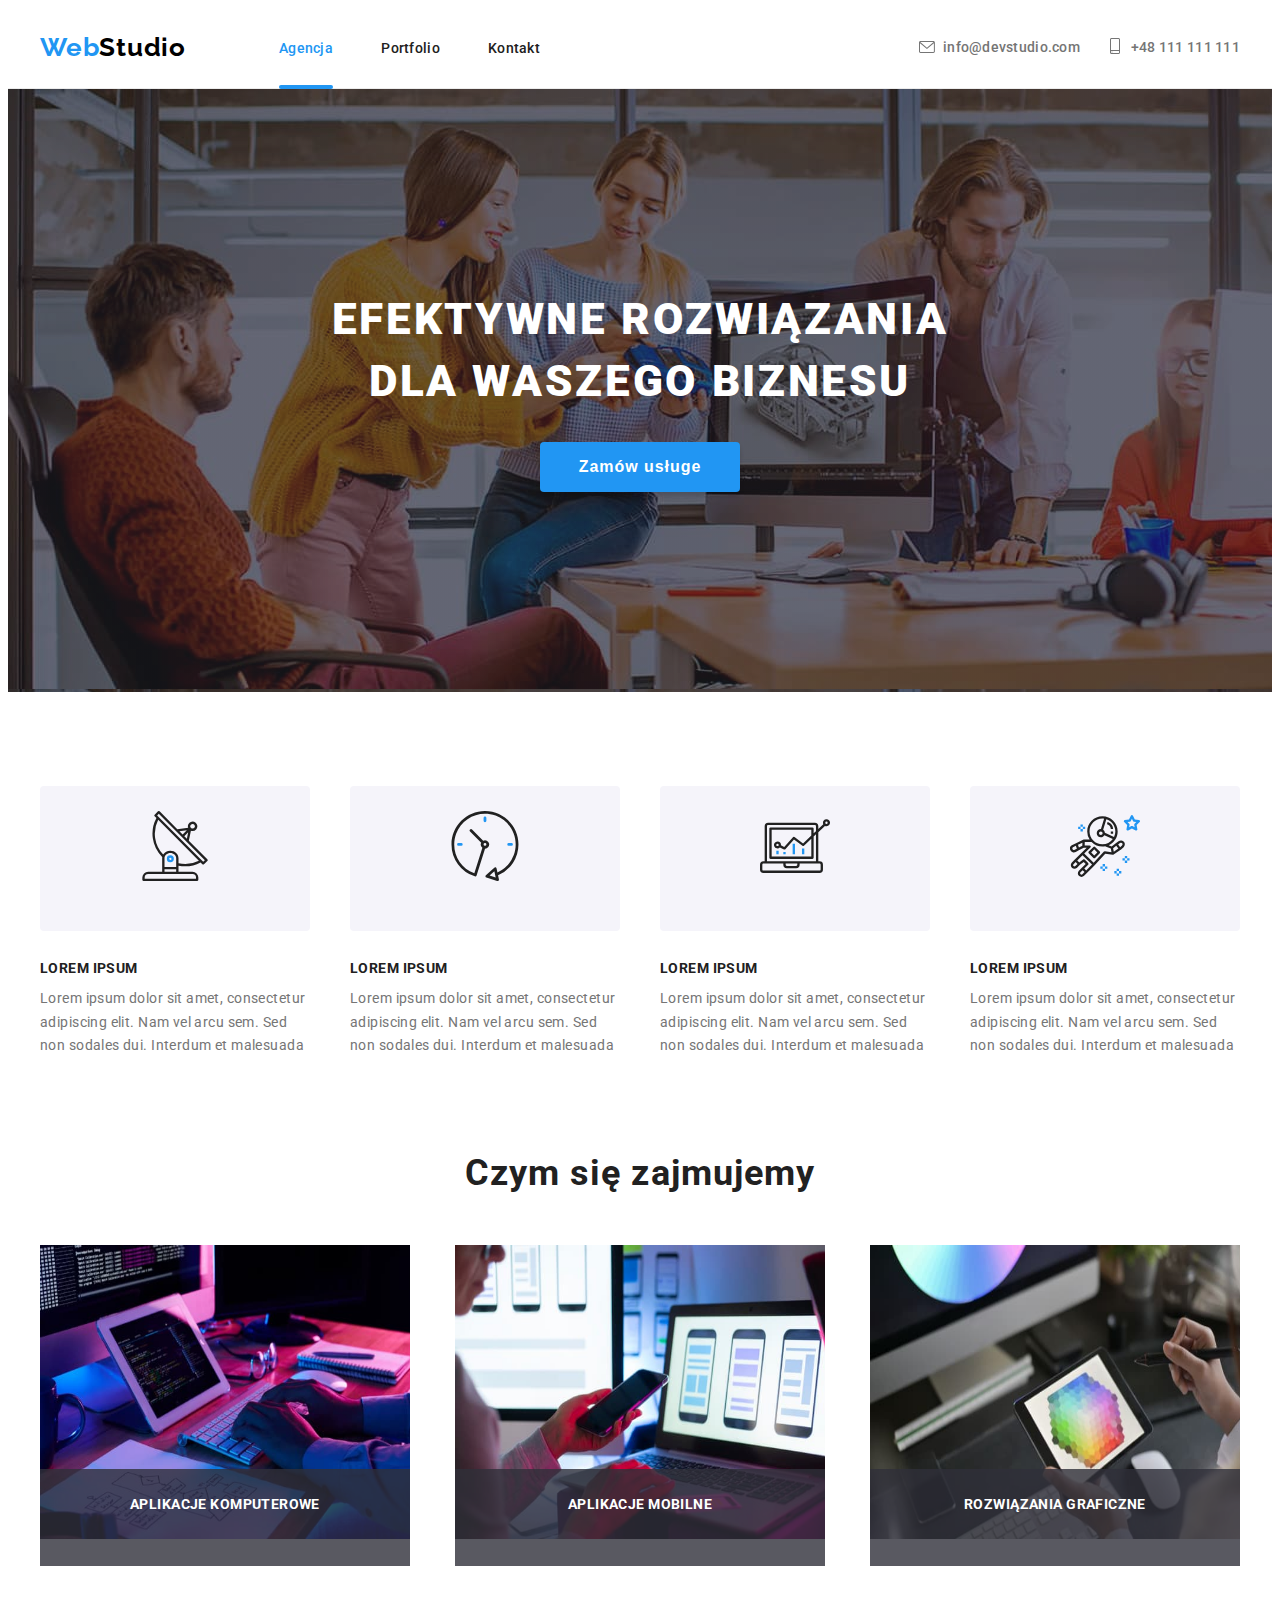
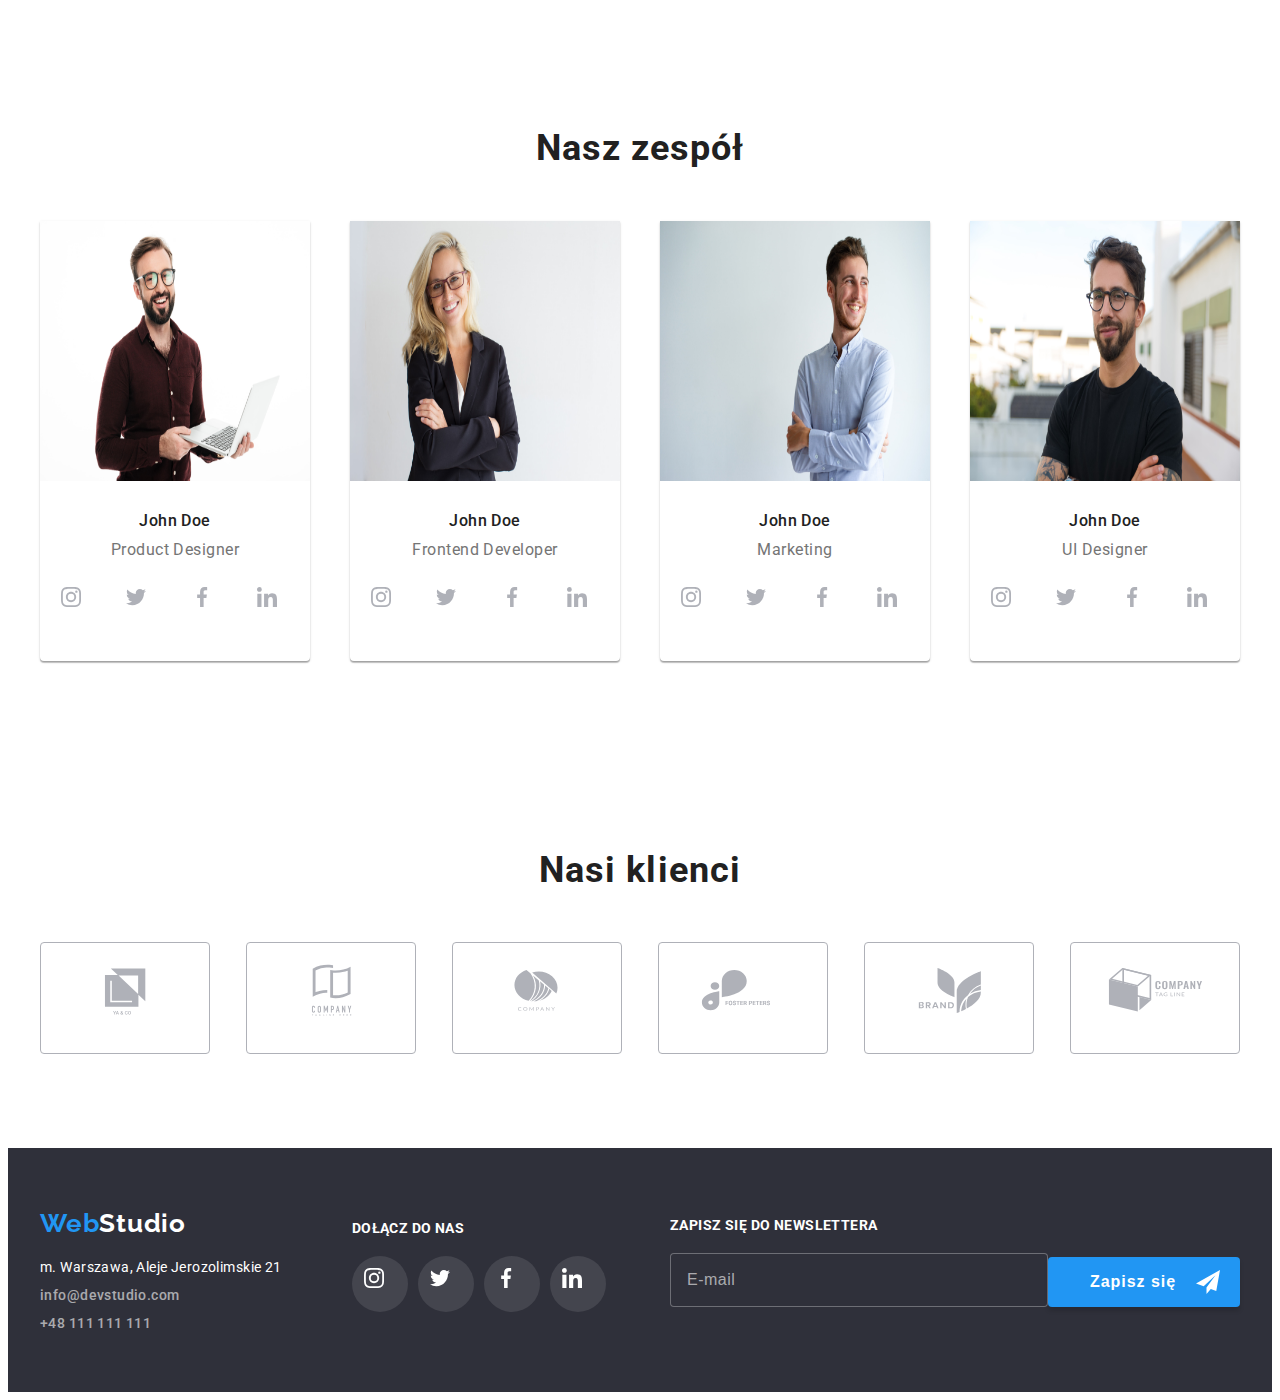
==== commit 773ce79f: "correction html paige" ====
--- a/index.html
+++ b/index.html
@@ -135,7 +135,7 @@
           <ul class="work">
             <li class="work__item">
               <img
-                src="images/picture1.jpg"
+                src="images/box1.jpg"
                 alt="work on the computer"
                 width="370"
                 height="294"
@@ -144,7 +144,7 @@
             </li>
             <li class="work__item">
               <img
-                src="images/picture2.jpg"
+                src="images/box2.jpg"
                 alt="work on the computer and on the phone"
                 width="370"
                 height="294"
@@ -153,7 +153,7 @@
             </li>
             <li class="work__item">
               <img
-                src="images/picture3.jpg"
+                src="images/box3.jpg"
                 alt="work on the computer and on the tablet"
                 width="370"
                 height="294"
@@ -170,7 +170,7 @@
             <li>
               <figure class="cart-team">
                 <img
-                  src="images/teampicture1.jpg"
+                  src="images/team_card_1.jpg"
                   alt="John Doe Product Designer"
                   width="270"
                   height="260"
@@ -206,7 +206,7 @@
             <li>
               <figure class="cart-team">
                 <img
-                  src="images/teampicture2.jpg"
+                  src="images/team_card_2.jpg"
                   alt="John Doe Frontend Developer"
                   width="270"
                   height="260"
@@ -242,7 +242,7 @@
             <li>
               <figure class="cart-team">
                 <img
-                  src="images/teampicture3.jpg"
+                  src="images/team_card_3.jpg"
                   alt="John Doe Marketing"
                   width="270"
                   height="260"
@@ -278,7 +278,7 @@
             <li>
               <figure class="cart-team">
                 <img
-                  src="images/teampicture4.jpg"
+                  src="images/team_card_4.jpg"
                   alt="John Doe UI Designer"
                   width="270"
                   height="260"
